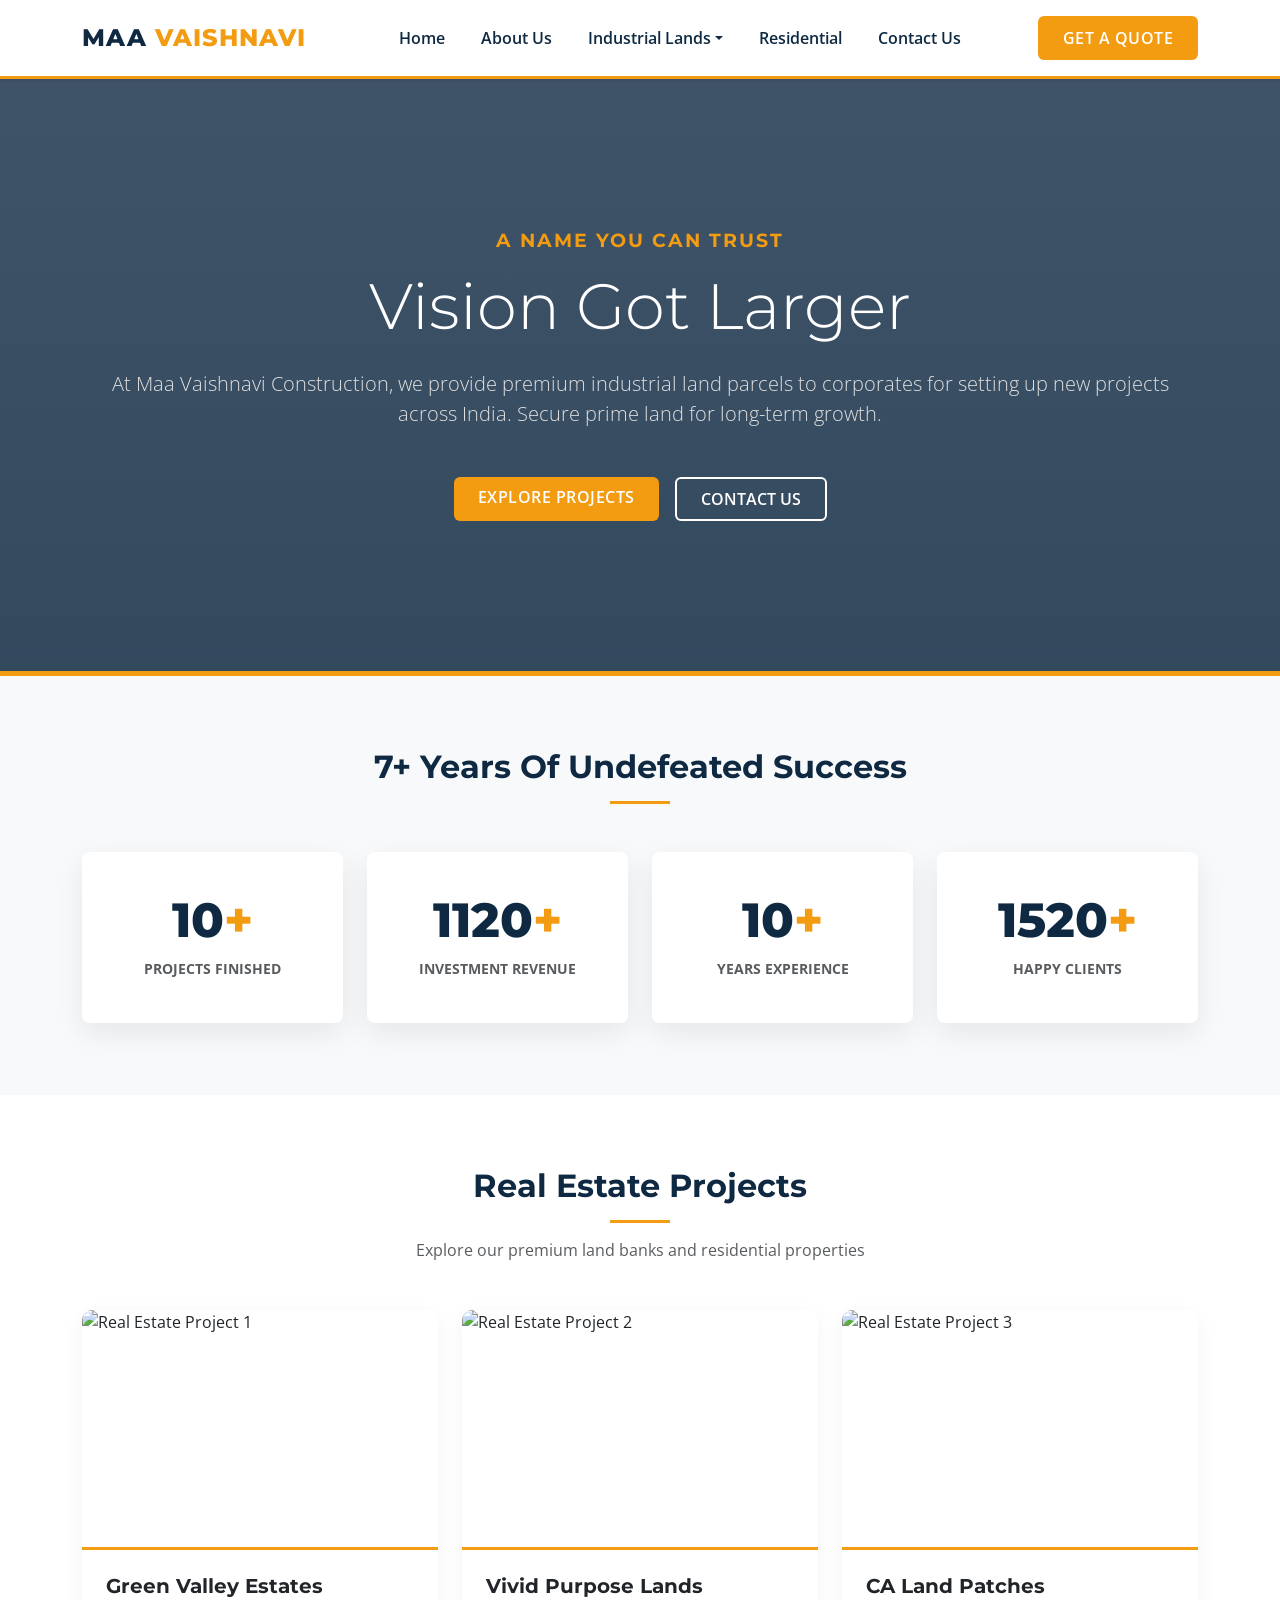
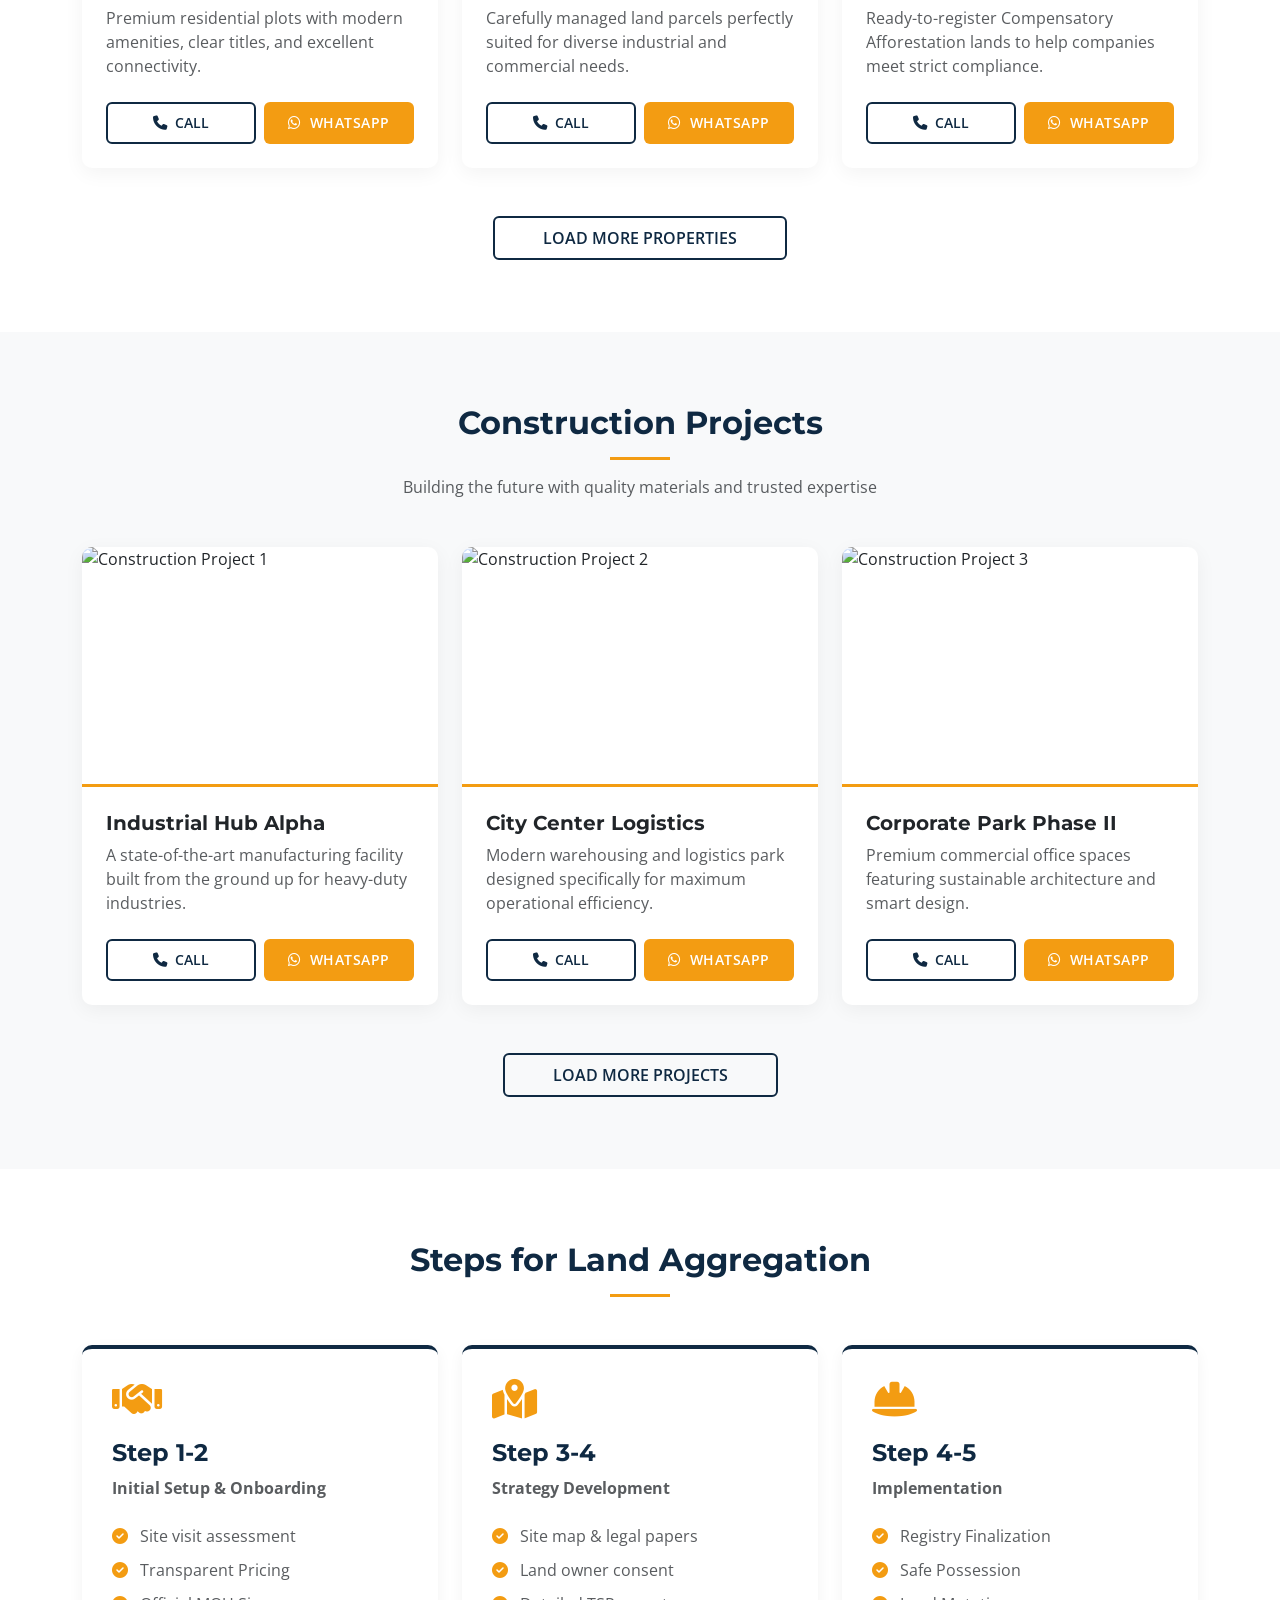
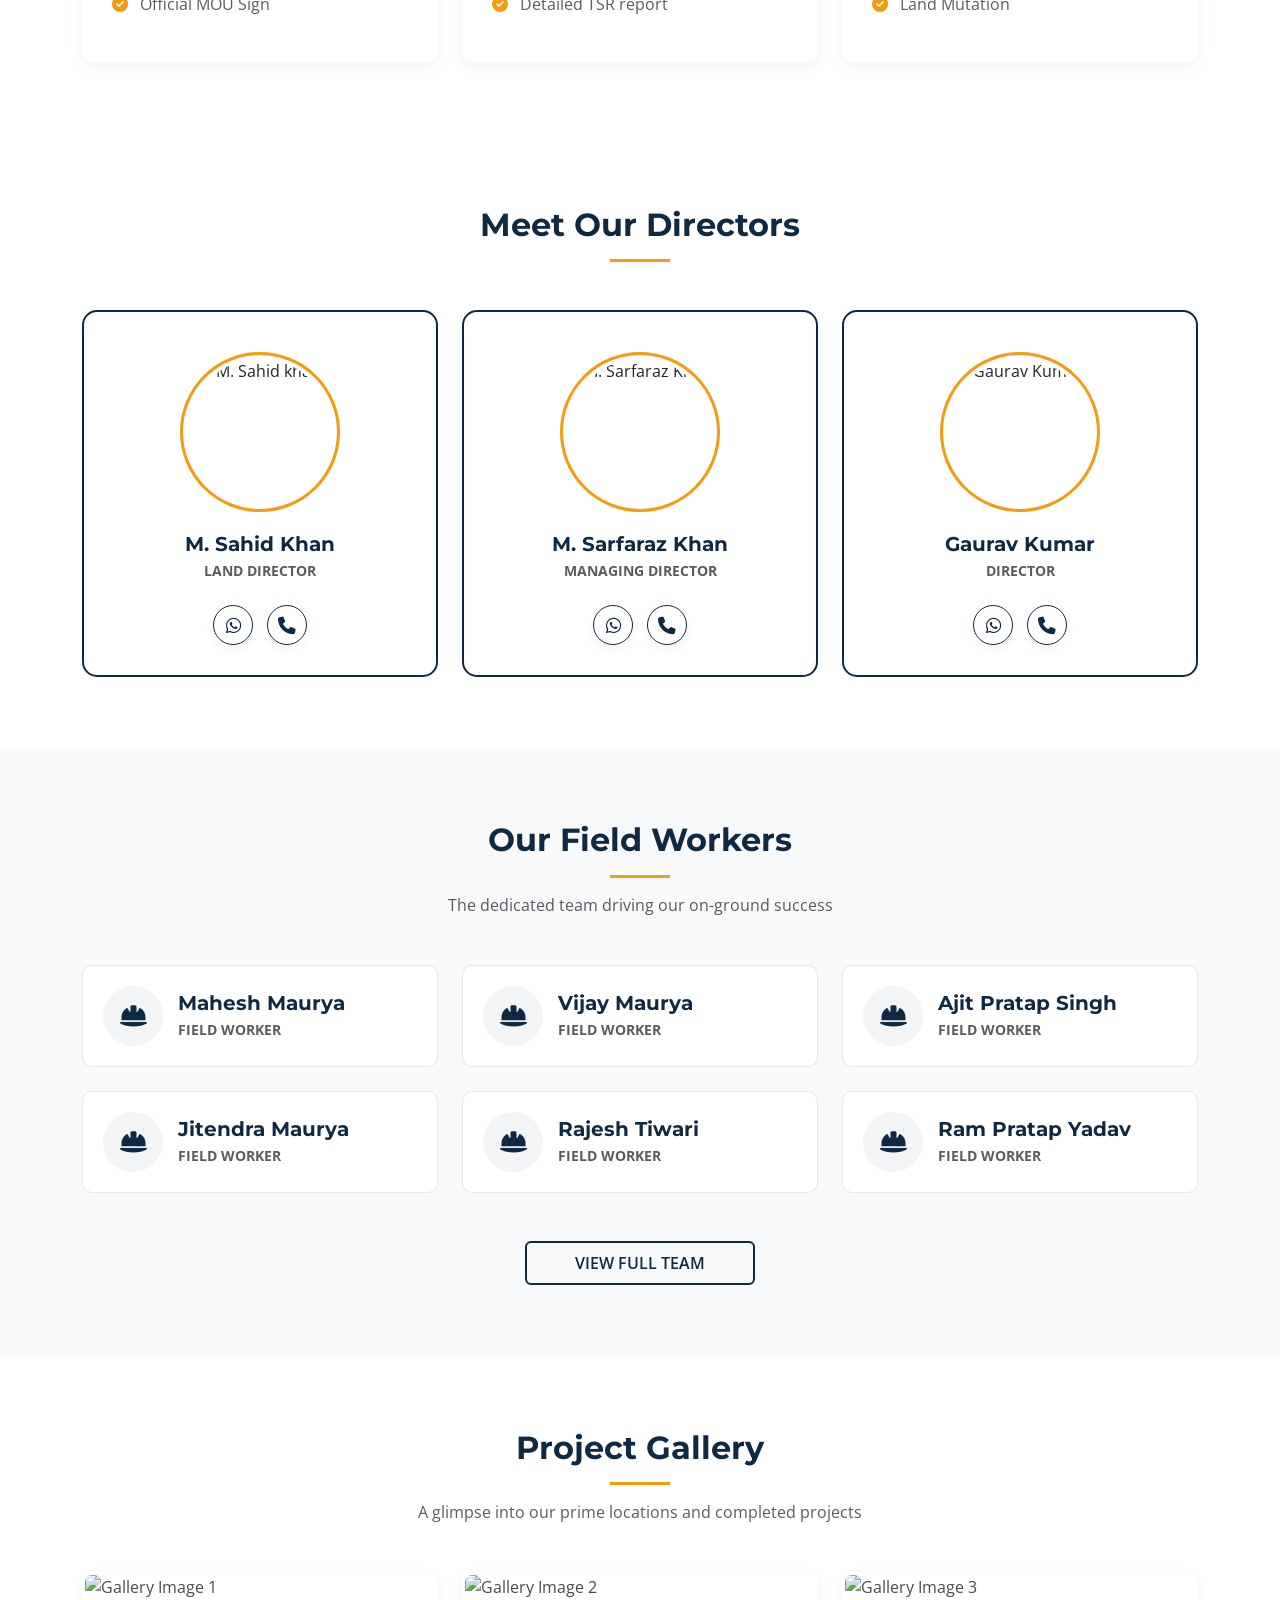
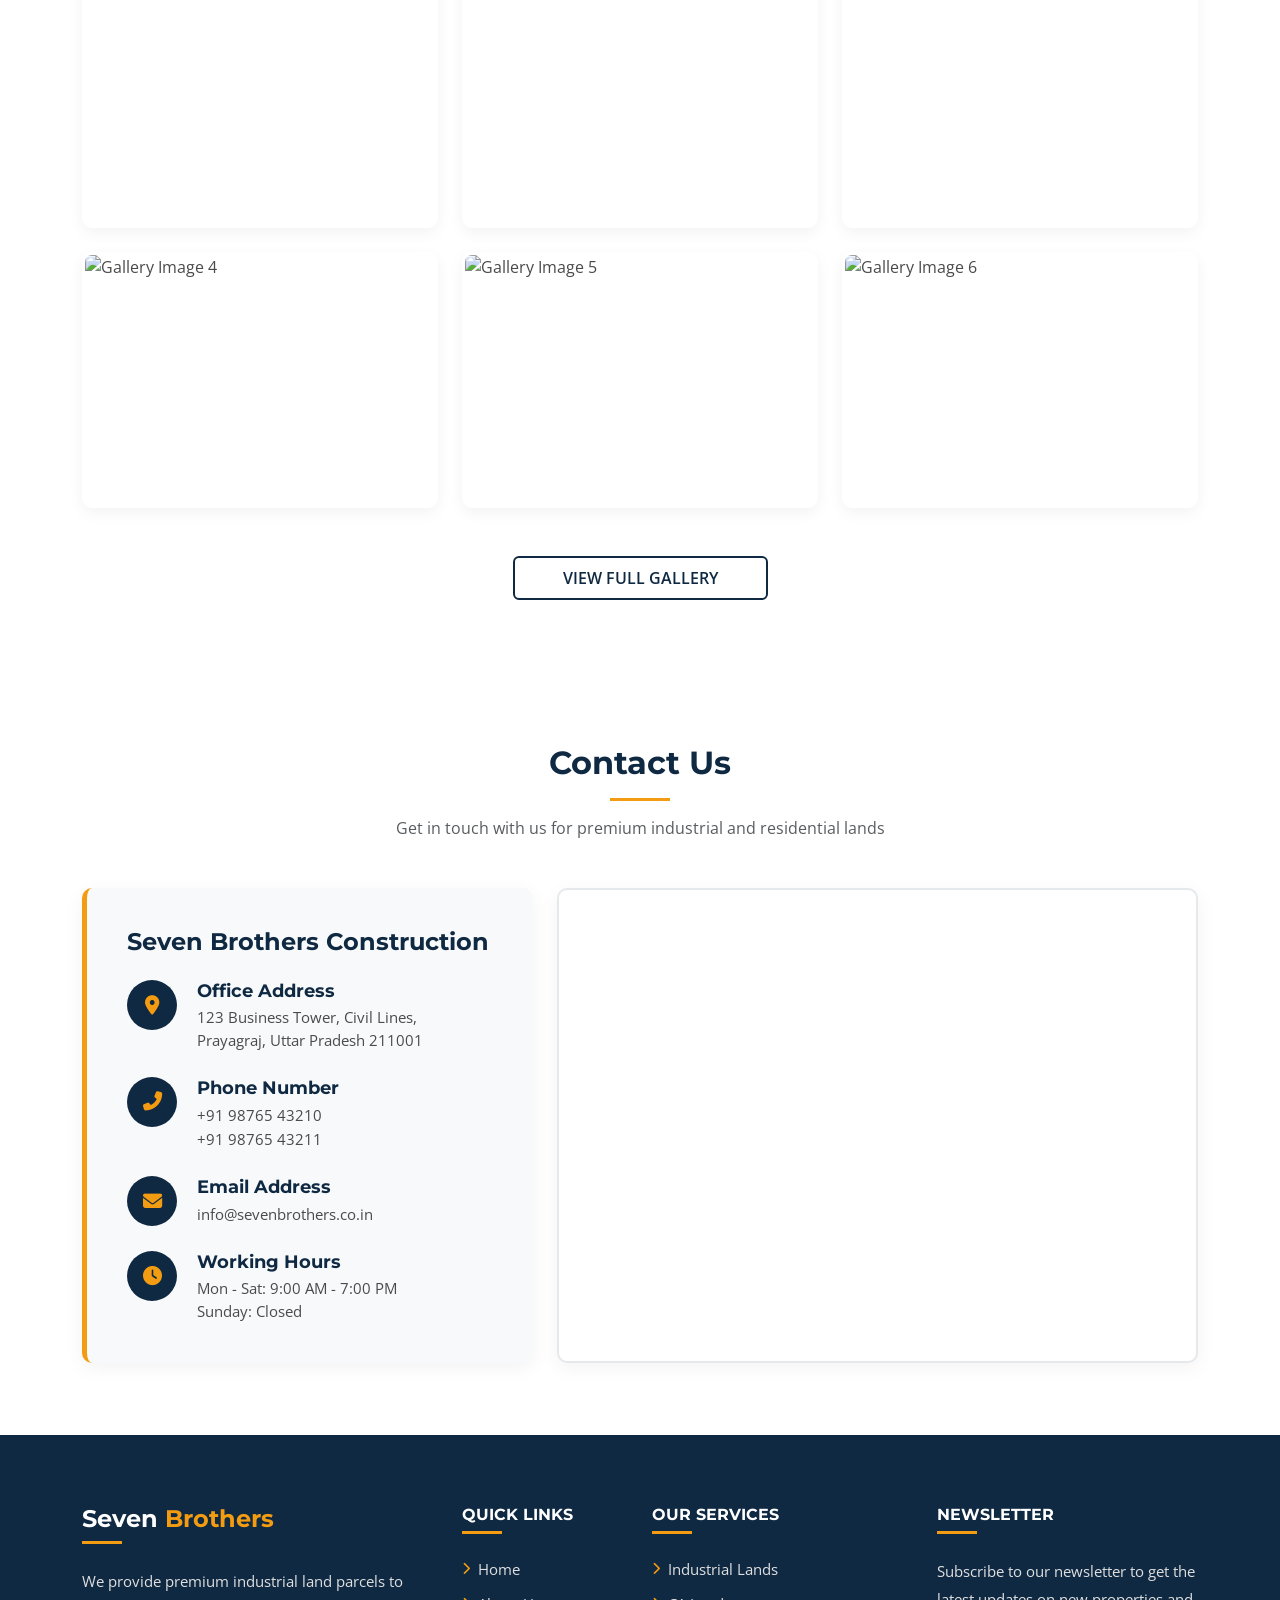
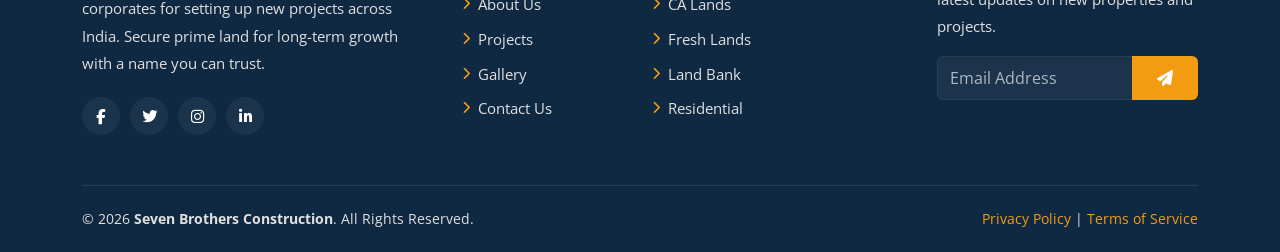
==== index.html @ aaf917f2 "Footer Added" ====
<!doctype html>
<html lang="en">
  <head>
    <meta charset="UTF-8" />
    <meta name="viewport" content="width=device-width, initial-scale=1.0" />
    <title>Maa Vaishnavi Construction | Premium Real Estate</title>

    <link rel="preconnect" href="https://fonts.googleapis.com" />
    <link rel="preconnect" href="https://fonts.gstatic.com" crossorigin />
    <link
      href="https://fonts.googleapis.com/css2?family=Montserrat:wght@500;700;800&family=Open+Sans:wght@400;600&display=swap"
      rel="stylesheet"
    />

    <link
      href="https://cdn.jsdelivr.net/npm/bootstrap@5.3.0/dist/css/bootstrap.min.css"
      rel="stylesheet"
    />
    <link
      rel="stylesheet"
      href="https://cdnjs.cloudflare.com/ajax/libs/font-awesome/6.4.0/css/all.min.css"
    />
    <link rel="stylesheet" href="style.css" />
  </head>
  <body>
    <nav class="navbar navbar-expand-lg sticky-top shadow-sm">
      <div class="container">
        <a class="navbar-brand text-uppercase" href="#"
          >Maa <span>Vaishnavi</span></a
        >
        <button
          class="navbar-toggler"
          type="button"
          data-bs-toggle="collapse"
          data-bs-target="#navbarNav"
        >
          <span class="navbar-toggler-icon"></span>
        </button>
        <div
          class="collapse navbar-collapse justify-content-center"
          id="navbarNav"
        >
          <ul class="navbar-nav">
            <li class="nav-item"><a class="nav-link" href="#">Home</a></li>
            <li class="nav-item">
              <a class="nav-link" href="#about">About Us</a>
            </li>
            <li class="nav-item dropdown">
              <a
                class="nav-link dropdown-toggle"
                href="#"
                data-bs-toggle="dropdown"
                >Industrial Lands</a
              >
              <ul class="dropdown-menu border-0 shadow">
                <li><a class="dropdown-item" href="#">Land Bank</a></li>
                <li><a class="dropdown-item" href="#">Fresh Lands</a></li>
                <li>
                  <a class="dropdown-item" href="#">Vivid Purpose Lands</a>
                </li>
                <li><a class="dropdown-item" href="#">CA Lands</a></li>
              </ul>
            </li>
            <li class="nav-item">
              <a class="nav-link" href="#real-estate-projects">Residential</a>
            </li>
            <li class="nav-item">
              <a class="nav-link" href="#contact">Contact Us</a>
            </li>
          </ul>
        </div>
        <div class="d-none d-lg-block">
          <a href="#quote" class="btn btn-theme">Get a Quote</a>
        </div>
      </div>
    </nav>

    <section class="hero-section text-center">
      <div class="container">
        <h4 class="text-uppercase mb-3 fw-bold">A Name You Can Trust</h4>
        <h1 class="display-3 fw-extrabold mb-4">Vision Got Larger</h1>
        <p class="lead w-md-75 mx-auto mb-5" style="color: #e0e0e0">
          At Maa Vaishnavi Construction, we provide premium industrial land
          parcels to corporates for setting up new projects across India. Secure
          prime land for long-term growth.
        </p>
        <div class="d-grid gap-3 d-sm-flex justify-content-sm-center">
          <a href="#real-estate-projects" class="btn btn-theme px-4 py-2">
            Explore Projects
          </a>
          <a
            href="#contact"
            class="btn btn-outline-theme px-4 py-2"
            style="color: #fff; border-color: #fff"
          >
            Contact Us
          </a>
        </div>
      </div>
    </section>

    <section class="py-5" style="background-color: var(--light-bg)" id="about">
      <div class="container py-4">
        <div class="text-center mb-5">
          <h2>7+ Years Of Undefeated Success</h2>
          <div
            style="
              width: 60px;
              height: 3px;
              background-color: var(--accent-gold);
              margin: 15px auto;
            "
          ></div>
        </div>
        <div class="row g-4">
          <div class="col-md-3 col-sm-6">
            <div class="stat-box">
              <h3>
                <span class="counter" data-target="10">0</span
                ><span class="counter-plus">+</span>
              </h3>
              <p class="text-muted mb-0 fw-bold text-uppercase small">
                Projects Finished
              </p>
            </div>
          </div>
          <div class="col-md-3 col-sm-6">
            <div class="stat-box">
              <h3>
                <span class="counter" data-target="1120">0</span
                ><span class="counter-plus">+</span>
              </h3>
              <p class="text-muted mb-0 fw-bold text-uppercase small">
                Investment Revenue
              </p>
            </div>
          </div>
          <div class="col-md-3 col-sm-6">
            <div class="stat-box">
              <h3>
                <span class="counter" data-target="10">0</span
                ><span class="counter-plus">+</span>
              </h3>
              <p class="text-muted mb-0 fw-bold text-uppercase small">
                Years Experience
              </p>
            </div>
          </div>
          <div class="col-md-3 col-sm-6">
            <div class="stat-box">
              <h3>
                <span class="counter" data-target="1520">0</span
                ><span class="counter-plus">+</span>
              </h3>
              <p class="text-muted mb-0 fw-bold text-uppercase small">
                Happy Clients
              </p>
            </div>
          </div>
        </div>
      </div>
    </section>

    <!-- ================== Real Estate Projects ================ -->

    <section class="py-5" id="real-estate-projects">
  <div class="container py-4">
    <div class="text-center mb-5">
      <h2>Real Estate Projects</h2>
      <div style="width: 60px; height: 3px; background-color: var(--accent-gold); margin: 15px auto;"></div>
      <p class="text-muted">
        Explore our premium land banks and residential properties
      </p>
    </div>

    <div class="row g-4">
      <div class="col-md-4">
        <div class="card project-card h-100">
          <img
            src="https://images.unsplash.com/photo-1560518883-ce09059eeffa?ixlib=rb-4.0.3&auto=format&fit=crop&w=800&q=80"
            class="card-img-top"
            alt="Real Estate Project 1"
          />
          <div class="card-body p-4 d-flex flex-column">
            <h5 class="card-title fw-bold">Green Valley Estates</h5>
            <p class="card-text text-muted mb-4">
              Premium residential plots with modern amenities, clear titles,
              and excellent connectivity.
            </p>
            <div class="d-flex gap-2 mt-auto">
              <a href="tel:+919876543210" class="btn btn-outline-theme w-50 d-flex align-items-center justify-content-center" style="padding: 8px 5px; font-size: 0.9rem;">
                <i class="fa-solid fa-phone me-2"></i> Call
              </a>
              <a href="https://wa.me/919876543210" target="_blank" class="btn btn-theme w-50 d-flex align-items-center justify-content-center" style="padding: 8px 5px; font-size: 0.9rem;">
                <i class="fab fa-whatsapp me-2"></i> WhatsApp
              </a>
            </div>
          </div>
        </div>
      </div>
      
      <div class="col-md-4">
        <div class="card project-card h-100">
          <img
            src="https://images.unsplash.com/photo-1512917774080-9991f1c4c750?ixlib=rb-4.0.3&auto=format&fit=crop&w=800&q=80"
            class="card-img-top"
            alt="Real Estate Project 2"
          />
          <div class="card-body p-4 d-flex flex-column">
            <h5 class="card-title fw-bold">Vivid Purpose Lands</h5>
            <p class="card-text text-muted mb-4">
              Carefully managed land parcels perfectly suited for diverse
              industrial and commercial needs.
            </p>
            <div class="d-flex gap-2 mt-auto">
              <a href="tel:+919876543210" class="btn btn-outline-theme w-50 d-flex align-items-center justify-content-center" style="padding: 8px 5px; font-size: 0.9rem;">
                <i class="fa-solid fa-phone me-2"></i> Call
              </a>
              <a href="https://wa.me/919876543210" target="_blank" class="btn btn-theme w-50 d-flex align-items-center justify-content-center" style="padding: 8px 5px; font-size: 0.9rem;">
                <i class="fab fa-whatsapp me-2"></i> WhatsApp
              </a>
            </div>
          </div>
        </div>
      </div>
      
      <div class="col-md-4">
        <div class="card project-card h-100">
          <img
            src="https://images.unsplash.com/photo-1500382017468-9049fed747ef?ixlib=rb-4.0.3&auto=format&fit=crop&w=800&q=80"
            class="card-img-top"
            alt="Real Estate Project 3"
          />
          <div class="card-body p-4 d-flex flex-column">
            <h5 class="card-title fw-bold">CA Land Patches</h5>
            <p class="card-text text-muted mb-4">
              Ready-to-register Compensatory Afforestation lands to help
              companies meet strict compliance.
            </p>
            <div class="d-flex gap-2 mt-auto">
              <a href="tel:+919876543210" class="btn btn-outline-theme w-50 d-flex align-items-center justify-content-center" style="padding: 8px 5px; font-size: 0.9rem;">
                <i class="fas fa-phone me-2"></i> Call
              </a>
              <a href="https://wa.me/919876543210" target="_blank" class="btn btn-theme w-50 d-flex align-items-center justify-content-center" style="padding: 8px 5px; font-size: 0.9rem;">
                <i class="fab fa-whatsapp me-2"></i> WhatsApp
              </a>
            </div>
          </div>
        </div>
      </div>
    </div>

    <div class="text-center mt-5">
      <a href="real-estate.html" class="btn btn-outline-theme px-5 py-2">
        Load More Properties
      </a>
    </div>
  </div>
</section>

    <!-- ================== Construction Projects ================ -->
<section
      class="py-5"
      style="background-color: var(--light-bg)"
      id="construction-projects"
    >
      <div class="container py-4">
        <div class="text-center mb-5">
          <h2>Construction Projects</h2>
          <div
            style="
              width: 60px;
              height: 3px;
              background-color: var(--accent-gold);
              margin: 15px auto;
            "
          ></div>
          <p class="text-muted">
            Building the future with quality materials and trusted expertise
          </p>
        </div>

        <div class="row g-4">
          <div class="col-md-4">
            <div class="card project-card h-100">
              <img
                src="https://images.unsplash.com/photo-1589939705384-5185137a7f0f?ixlib=rb-4.0.3&auto=format&fit=crop&w=800&q=80"
                class="card-img-top"
                alt="Construction Project 1"
              />
              <div class="card-body p-4 d-flex flex-column">
                <h5 class="card-title fw-bold">Industrial Hub Alpha</h5>
                <p class="card-text text-muted mb-4">
                  A state-of-the-art manufacturing facility built from the
                  ground up for heavy-duty industries.
                </p>
                <div class="d-flex gap-2 mt-auto">
                  <a href="tel:+919876543210" class="btn btn-outline-theme w-50 d-flex align-items-center justify-content-center" style="padding: 8px 5px; font-size: 0.9rem;">
                    <i class="fas fa-phone me-2"></i> Call
                  </a>
                  <a href="https://wa.me/919876543210" target="_blank" class="btn btn-theme w-50 d-flex align-items-center justify-content-center" style="padding: 8px 5px; font-size: 0.9rem;">
                    <i class="fab fa-whatsapp me-2"></i> WhatsApp
                  </a>
                </div>
              </div>
            </div>
          </div>
          
          <div class="col-md-4">
            <div class="card project-card h-100">
              <img
                src="https://images.unsplash.com/photo-1589939705384-5185137a7f0f?ixlib=rb-4.0.3&auto=format&fit=crop&w=800&q=80"
                class="card-img-top"
                alt="Construction Project 2"
              />
              <div class="card-body p-4 d-flex flex-column">
                <h5 class="card-title fw-bold">City Center Logistics</h5>
                <p class="card-text text-muted mb-4">
                  Modern warehousing and logistics park designed specifically
                  for maximum operational efficiency.
                </p>
                <div class="d-flex gap-2 mt-auto">
                  <a href="tel:+919876543210" class="btn btn-outline-theme w-50 d-flex align-items-center justify-content-center" style="padding: 8px 5px; font-size: 0.9rem;">
                    <i class="fas fa-phone me-2"></i> Call
                  </a>
                  <a href="https://wa.me/919876543210" target="_blank" class="btn btn-theme w-50 d-flex align-items-center justify-content-center" style="padding: 8px 5px; font-size: 0.9rem;">
                    <i class="fab fa-whatsapp me-2"></i> WhatsApp
                  </a>
                </div>
              </div>
            </div>
          </div>
          
          <div class="col-md-4">
            <div class="card project-card h-100">
              <img
                src="https://images.unsplash.com/photo-1589939705384-5185137a7f0f?ixlib=rb-4.0.3&auto=format&fit=crop&w=800&q=80"
                class="card-img-top"
                alt="Construction Project 3"
              />
              <div class="card-body p-4 d-flex flex-column">
                <h5 class="card-title fw-bold">Corporate Park Phase II</h5>
                <p class="card-text text-muted mb-4">
                  Premium commercial office spaces featuring sustainable
                  architecture and smart design.
                </p>
                <div class="d-flex gap-2 mt-auto">
                  <a href="tel:+919876543210" class="btn btn-outline-theme w-50 d-flex align-items-center justify-content-center" style="padding: 8px 5px; font-size: 0.9rem;">
                    <i class="fas fa-phone me-2"></i> Call
                  </a>
                  <a href="https://wa.me/919876543210" target="_blank" class="btn btn-theme w-50 d-flex align-items-center justify-content-center" style="padding: 8px 5px; font-size: 0.9rem;">
                    <i class="fab fa-whatsapp me-2"></i> WhatsApp
                  </a>
                </div>
              </div>
            </div>
          </div>
        </div>

        <div class="text-center mt-5">
          <a href="construction.html" class="btn btn-outline-theme px-5 py-2">
            Load More Projects
          </a>
        </div>
      </div>
    </section>

    <section class="py-5 bg-white">
      <div class="container py-4">
        <div class="text-center mb-5">
          <h2>Steps for Land Aggregation</h2>
          <div
            style="
              width: 60px;
              height: 3px;
              background-color: var(--accent-gold);
              margin: 15px auto;
            "
          ></div>
        </div>
        <div class="row g-4">
          <div class="col-md-4">
            <div class="process-card h-100">
              <i class="fas fa-handshake process-icon"></i>
              <h4 class="fw-bold">Step 1-2</h4>
              <p class="fw-bold text-muted mb-4">Initial Setup & Onboarding</p>
              <ul class="list-unstyled text-muted">
                <li>
                  <i class="fas fa-check-circle me-2"></i> Site visit assessment
                </li>
                <li>
                  <i class="fas fa-check-circle me-2"></i> Transparent Pricing
                </li>
                <li>
                  <i class="fas fa-check-circle me-2"></i> Official MOU Sign
                </li>
              </ul>
            </div>
          </div>
          <div class="col-md-4">
            <div class="process-card h-100">
              <i class="fas fa-map-marked-alt process-icon"></i>
              <h4 class="fw-bold">Step 3-4</h4>
              <p class="fw-bold text-muted mb-4">Strategy Development</p>
              <ul class="list-unstyled text-muted">
                <li>
                  <i class="fas fa-check-circle me-2"></i> Site map & legal
                  papers
                </li>
                <li>
                  <i class="fas fa-check-circle me-2"></i> Land owner consent
                </li>
                <li>
                  <i class="fas fa-check-circle me-2"></i> Detailed TSR report
                </li>
              </ul>
            </div>
          </div>
          <div class="col-md-4">
            <div class="process-card h-100">
              <i class="fas fa-hard-hat process-icon"></i>
              <h4 class="fw-bold">Step 4-5</h4>
              <p class="fw-bold text-muted mb-4">Implementation</p>
              <ul class="list-unstyled text-muted">
                <li>
                  <i class="fas fa-check-circle me-2"></i> Registry Finalization
                </li>
                <li>
                  <i class="fas fa-check-circle me-2"></i> Safe Possession
                </li>
                <li><i class="fas fa-check-circle me-2"></i> Land Mutation</li>
              </ul>
            </div>
          </div>
        </div>
      </div>
    </section>

    <!-- ================ Meet Our Directors ================= -->
    <section class="py-5 bg-white">
      <div class="container py-4">
        <div class="text-center mb-5">
          <h2>Meet Our Directors</h2>
          <div
            style="
              width: 60px;
              height: 3px;
              background-color: var(--accent-gold);
              margin: 15px auto;
            "
          ></div>
        </div>

        <div class="row justify-content-center g-4">
          <div class="col-md-4 col-sm-6">
            <div class="card team-card-outline">
              <img
                src="https://images.unsplash.com/photo-1560250097-0b93528c311a?ixlib=rb-4.0.3&auto=format&fit=crop&w=400&q=80"
                alt="M. Sahid khan"
              />
              <div class="card-body p-0">
                <h5 class="fw-bold mb-1">M. Sahid Khan</h5>
                <p class="text-muted fw-bold small text-uppercase mb-4">
                  Land Director
                </p>
                <div class="social-icons">
                  <a href="#" class="text-decoration-none"
                    ><i class="fab fa-whatsapp"></i
                  ></a>
                  <a href="#" class="text-decoration-none"
                    ><i class="fa-solid fa-phone"></i
                  ></a>
                </div>
              </div>
            </div>
          </div>

          <div class="col-md-4 col-sm-6">
            <div class="card team-card-outline">
              <img
                src="https://images.unsplash.com/photo-1472099645785-5658abf4ff4e?ixlib=rb-4.0.3&auto=format&fit=crop&w=400&q=80"
                alt="M. Sarfaraz Khan"
              />
              <div class="card-body p-0">
                <h5 class="fw-bold mb-1">M. Sarfaraz Khan</h5>
                <p class="text-muted fw-bold small text-uppercase mb-4">
                  Managing Director
                </p>
                <div class="social-icons">
                  <a href="#" class="text-decoration-none"
                    ><i class="fab fa-whatsapp"></i
                  ></a>
                  <a href="#" class="text-decoration-none"
                    ><i class="fa-solid fa-phone"></i
                  ></a>
                </div>
              </div>
            </div>
          </div>

          <div class="col-md-4 col-sm-6">
            <div class="card team-card-outline">
              <img
                src="https://images.unsplash.com/photo-1519085360753-af0119f7cbe7?ixlib=rb-4.0.3&auto=format&fit=crop&w=400&q=80"
                alt="Gaurav Kumar"
              />
              <div class="card-body p-0" >
                <h5 class="fw-bold mb-1">Gaurav Kumar</h5>
                <p class="text-muted fw-bold small text-uppercase mb-4">
                  Director
                </p>
                <div class="social-icons">
                  <a href="#" class="text-decoration-none"
                    ><i class="fab fa-whatsapp"></i
                  ></a>
                  <a href="#" class="text-decoration-none"
                    ><i class="fa-solid fa-phone"></i
                  ></a>
                </div>
              </div>
            </div>
          </div>
        </div>
      </div>
    </section>

    <!-- ==================== Our Field Worker ==================== -->
    <section class="py-5" style="background-color: var(--light-bg);">
        <div class="container py-4">
            <div class="text-center mb-5">
                <h2>Our Field Workers</h2>
                <div style="width: 60px; height: 3px; background-color: var(--accent-gold); margin: 15px auto;"></div>
                <p class="text-muted">The dedicated team driving our on-ground success</p>
            </div>
            
            <div class="row g-4">
                
                <div class="col-12 col-md-6 col-lg-4">
                    <div class="card field-worker-card">
                        <div class="card-body d-flex align-items-center">
                            <div class="icon-wrapper">
                                <i class="fas fa-hard-hat"></i>
                            </div>
                            <div>
                                <h5 class="fw-bold mb-1">Mahesh Maurya</h5>
                                <p class="text-muted small mb-0 text-uppercase fw-bold">Field Worker</p>
                            </div>
                        </div>
                    </div>
                </div>

                <div class="col-12 col-md-6 col-lg-4">
                    <div class="card field-worker-card">
                        <div class="card-body d-flex align-items-center">
                            <div class="icon-wrapper">
                                <i class="fas fa-hard-hat"></i>
                            </div>
                            <div>
                                <h5 class="fw-bold mb-1">Vijay Maurya</h5>
                                <p class="text-muted small mb-0 text-uppercase fw-bold">Field Worker</p>
                            </div>
                        </div>
                    </div>
                </div>

                <div class="col-12 col-md-6 col-lg-4">
                    <div class="card field-worker-card">
                        <div class="card-body d-flex align-items-center">
                            <div class="icon-wrapper">
                                <i class="fas fa-hard-hat"></i>
                            </div>
                            <div>
                                <h5 class="fw-bold mb-1">Ajit Pratap Singh</h5>
                                <p class="text-muted small mb-0 text-uppercase fw-bold">Field Worker</p>
                            </div>
                        </div>
                    </div>
                </div>

                <div class="col-12 col-md-6 col-lg-4">
                    <div class="card field-worker-card">
                        <div class="card-body d-flex align-items-center">
                            <div class="icon-wrapper">
                                <i class="fas fa-hard-hat"></i>
                            </div>
                            <div>
                                <h5 class="fw-bold mb-1">Jitendra Maurya</h5>
                                <p class="text-muted small mb-0 text-uppercase fw-bold">Field Worker</p>
                            </div>
                        </div>
                    </div>
                </div>

                <div class="col-12 col-md-6 col-lg-4">
                    <div class="card field-worker-card">
                        <div class="card-body d-flex align-items-center">
                            <div class="icon-wrapper">
                                <i class="fas fa-hard-hat"></i>
                            </div>
                            <div>
                                <h5 class="fw-bold mb-1">Rajesh Tiwari</h5>
                                <p class="text-muted small mb-0 text-uppercase fw-bold">Field Worker</p>
                            </div>
                        </div>
                    </div>
                </div>

                <div class="col-12 col-md-6 col-lg-4">
                    <div class="card field-worker-card">
                        <div class="card-body d-flex align-items-center">
                            <div class="icon-wrapper">
                                <i class="fas fa-hard-hat"></i>
                            </div>
                            <div>
                                <h5 class="fw-bold mb-1">Ram Pratap Yadav</h5>
                                <p class="text-muted small mb-0 text-uppercase fw-bold">Field Worker</p>
                            </div>
                        </div>
                    </div>
                </div>

            </div>
            
            <div class="text-center mt-5">
                <a href="team.html" class="btn btn-outline-theme px-5 py-2">View Full Team</a>
            </div>

        </div>
    </section>

    <!-- ==================== Project Gallery ===================== -->
    <section class="py-5 bg-white" id="gallery">
      <div class="container py-4">
        <div class="text-center mb-5">
          <h2>Project Gallery</h2>
          <div
            style="
              width: 60px;
              height: 3px;
              background-color: var(--accent-gold);
              margin: 15px auto;
            "
          ></div>
          <p class="text-muted">
            A glimpse into our prime locations and completed projects
          </p>
        </div>

        <div class="row g-4">
          <div class="col-12 col-md-6 col-lg-4">
            <div
              class="gallery-item"
              data-bs-toggle="modal"
              data-bs-target="#lightboxModal"
            >
              <img
                src="https://images.unsplash.com/photo-1503387762-592deb58ef4e?ixlib=rb-4.0.3&auto=format&fit=crop&w=1080&q=80"
                alt="Gallery Image 1"
                class="img-fluid"
              />
              <div class="gallery-overlay">
                <i class="fas fa-search-plus"></i>
              </div>
            </div>
          </div>
          <div class="col-12 col-md-6 col-lg-4">
            <div
              class="gallery-item"
              data-bs-toggle="modal"
              data-bs-target="#lightboxModal"
            >
              <img
                src="https://images.unsplash.com/photo-1486406146926-c627a92ad1ab?ixlib=rb-4.0.3&auto=format&fit=crop&w=1080&q=80"
                alt="Gallery Image 2"
                class="img-fluid"
              />
              <div class="gallery-overlay">
                <i class="fas fa-search-plus"></i>
              </div>
            </div>
          </div>
          <div class="col-12 col-md-6 col-lg-4">
            <div
              class="gallery-item"
              data-bs-toggle="modal"
              data-bs-target="#lightboxModal"
            >
              <img
                src="https://images.unsplash.com/photo-1589939705384-5185137a7f0f?ixlib=rb-4.0.3&auto=format&fit=crop&w=1080&q=80"
                alt="Gallery Image 3"
                class="img-fluid"
              />
              <div class="gallery-overlay">
                <i class="fas fa-search-plus"></i>
              </div>
            </div>
          </div>
          <div class="col-12 col-md-6 col-lg-4">
            <div
              class="gallery-item"
              data-bs-toggle="modal"
              data-bs-target="#lightboxModal"
            >
              <img
                src="https://images.unsplash.com/photo-1486406146926-c627a92ad1ab?ixlib=rb-4.0.3&auto=format&fit=crop&w=1080&q=80"
                alt="Gallery Image 4"
                class="img-fluid"
              />
              <div class="gallery-overlay">
                <i class="fas fa-search-plus"></i>
              </div>
            </div>
          </div>
          <div class="col-12 col-md-6 col-lg-4">
            <div
              class="gallery-item"
              data-bs-toggle="modal"
              data-bs-target="#lightboxModal"
            >
              <img
                src="https://images.unsplash.com/photo-1503387762-592deb58ef4e?ixlib=rb-4.0.3&auto=format&fit=crop&w=1080&q=80"
                alt="Gallery Image 5"
                class="img-fluid"
              />
              <div class="gallery-overlay">
                <i class="fas fa-search-plus"></i>
              </div>
            </div>
          </div>
          <div class="col-12 col-md-6 col-lg-4">
            <div
              class="gallery-item"
              data-bs-toggle="modal"
              data-bs-target="#lightboxModal"
            >
              <img
                src="https://images.unsplash.com/photo-1560518883-ce09059eeffa?ixlib=rb-4.0.3&auto=format&fit=crop&w=1080&q=80"
                alt="Gallery Image 6"
                class="img-fluid"
              />
              <div class="gallery-overlay">
                <i class="fas fa-search-plus"></i>
              </div>
            </div>
          </div>
        </div>

        <div class="text-center mt-5">
          <a href="gallery.html" class="btn btn-outline-theme px-5 py-2"
            >View Full Gallery</a
          >
        </div>
      </div>
    </section>

    <div class="modal fade" id="lightboxModal" tabindex="-1" aria-hidden="true">
      <div class="modal-dialog modal-dialog-centered modal-xl">
        <div class="modal-content">
          <button
            type="button"
            class="btn-close"
            data-bs-dismiss="modal"
            aria-label="Close"
          ></button>
          <div class="modal-body p-0 text-center">
            <img src="" id="lightboxImage" alt="Enlarged Gallery Image" />
          </div>
        </div>
      </div>
    </div>

    <!-- =============== NAP & MAP ============= -->
     <section class="py-5 bg-white" id="contact">
        <div class="container py-4">
            <div class="text-center mb-5">
                <h2>Contact Us</h2>
                <div style="width: 60px; height: 3px; background-color: var(--accent-gold); margin: 15px auto;"></div>
                <p class="text-muted">Get in touch with us for premium industrial and residential lands</p>
            </div>

            <div class="row g-4 align-items-stretch">
                <div class="col-lg-5">
                    <div class="contact-info-box">
                        <h4 class="fw-bold mb-4" style="color: var(--primary-navy);">Seven Brothers Construction</h4>
                        
                        <div class="contact-detail">
                            <div class="contact-icon"><i class="fas fa-map-marker-alt"></i></div>
                            <div class="contact-text">
                                <h5>Office Address</h5>
                                <p>123 Business Tower, Civil Lines,<br>Prayagraj, Uttar Pradesh 211001</p>
                            </div>
                        </div>
                        
                        <div class="contact-detail">
                            <div class="contact-icon"><i class="fas fa-phone-alt"></i></div>
                            <div class="contact-text">
                                <h5>Phone Number</h5>
                                <a href="tel:+919876543210">+91 98765 43210</a><br>
                                <a href="tel:+919876543211">+91 98765 43211</a>
                            </div>
                        </div>
                        
                        <div class="contact-detail">
                            <div class="contact-icon"><i class="fas fa-envelope"></i></div>
                            <div class="contact-text">
                                <h5>Email Address</h5>
                                <a href="mailto:info@sevenbrothers.co.in">info@sevenbrothers.co.in</a>
                            </div>
                        </div>

                        <div class="contact-detail mb-0">
                            <div class="contact-icon"><i class="fas fa-clock"></i></div>
                            <div class="contact-text">
                                <h5>Working Hours</h5>
                                <p>Mon - Sat: 9:00 AM - 7:00 PM<br>Sunday: Closed</p>
                            </div>
                        </div>
                    </div>
                </div>
                
                <div class="col-lg-7">
                    <div class="map-container">
                        <iframe 
                            src="https://www.google.com/maps/embed?pb=!1m18!1m12!1m3!1d3602.822839446401!2d81.83151741501438!3d25.44415848378177!2m3!1f0!2f0!3f0!3m2!1i1024!2i768!4f13.1!3m3!1m2!1s0x398534c9b20bd49f%3A0xa2237856ad4041a!2sCivil%20Lines%2C%20Prayagraj%2C%20Uttar%20Pradesh!5e0!3m2!1sen!2sin!4v1683100000000!5m2!1sen!2sin" 
                            width="100%" 
                            height="100%" 
                            style="border:0; min-height: 400px;" 
                            allowfullscreen="" 
                            loading="lazy" 
                            referrerpolicy="no-referrer-when-downgrade">
                        </iframe>
                    </div>
                </div>
            </div>
        </div>
    </section>

  <!-- =============== Footer Section ============= -->
    <footer class="footer-area">
        <div class="container">
            <div class="row g-4">
                
                <div class="col-lg-4 col-md-6">
                    <h3 class="footer-heading" style="font-size: 1.5rem; border: none;">
                        Seven <span style="color: var(--accent-gold);">Brothers</span>
                    </h3>
                    <p class="mt-4 pe-lg-4">
                        We provide premium industrial land parcels to corporates for setting up new projects across India. Secure prime land for long-term growth with a name you can trust.
                    </p>
                    <div class="footer-social">
                        <a href="#" aria-label="Facebook"><i class="fab fa-facebook-f"></i></a>
                        <a href="#" aria-label="Twitter"><i class="fab fa-twitter"></i></a>
                        <a href="#" aria-label="Instagram"><i class="fab fa-instagram"></i></a>
                        <a href="#" aria-label="LinkedIn"><i class="fab fa-linkedin-in"></i></a>
                    </div>
                </div>

                <div class="col-lg-2 col-md-6">
                    <h4 class="footer-heading text-uppercase fs-6">Quick Links</h4>
                    <ul class="footer-links mt-4">
                        <li><a href="#"><i class="fas fa-chevron-right"></i> Home</a></li>
                        <li><a href="#about"><i class="fas fa-chevron-right"></i> About Us</a></li>
                        <li><a href="#real-estate-projects"><i class="fas fa-chevron-right"></i> Projects</a></li>
                        <li><a href="#gallery"><i class="fas fa-chevron-right"></i> Gallery</a></li>
                        <li><a href="#contact"><i class="fas fa-chevron-right"></i> Contact Us</a></li>
                    </ul>
                </div>

                <div class="col-lg-3 col-md-6">
                    <h4 class="footer-heading text-uppercase fs-6">Our Services</h4>
                    <ul class="footer-links mt-4">
                        <li><a href="#"><i class="fas fa-chevron-right"></i> Industrial Lands</a></li>
                        <li><a href="#"><i class="fas fa-chevron-right"></i> CA Lands</a></li>
                        <li><a href="#"><i class="fas fa-chevron-right"></i> Fresh Lands</a></li>
                        <li><a href="#"><i class="fas fa-chevron-right"></i> Land Bank</a></li>
                        <li><a href="#"><i class="fas fa-chevron-right"></i> Residential</a></li>
                    </ul>
                </div>

                <div class="col-lg-3 col-md-6">
                    <h4 class="footer-heading text-uppercase fs-6">Newsletter</h4>
                    <p class="mt-4">Subscribe to our newsletter to get the latest updates on new properties and projects.</p>
                    <form action="#" class="mt-3">
                        <div class="input-group mb-3">
                            <input type="email" class="form-control newsletter-input" placeholder="Email Address" aria-label="Email Address" required>
                            <button class="btn btn-theme" type="submit"><i class="fas fa-paper-plane"></i></button>
                        </div>
                    </form>
                </div>

            </div>

            <div class="footer-bottom">
                <div class="row align-items-center">
                    <div class="col-md-6 text-center text-md-start mb-3 mb-md-0">
                        <p>&copy; 2026 <strong>Seven Brothers Construction</strong>. All Rights Reserved.</p>
                    </div>
                    <div class="col-md-6 text-center text-md-end">
                        <p>
                            <a href="#">Privacy Policy</a> | 
                            <a href="#">Terms of Service</a>
                        </p>
                    </div>
                </div>
            </div>
        </div>
    </footer>

    <script src="https://cdn.jsdelivr.net/npm/bootstrap@5.3.0/dist/js/bootstrap.bundle.min.js"></script>
    <script src="/script.js"></script>
  </body>
</html>
---- style.css ----
/* --- Color Variables --- */
      :root {
        --primary-navy: #0f2942; /* Deep Trust Blue */
        --accent-gold: #f39c12; /* Premium Construction Gold */
        --accent-gold-hover: #d68910;
        --light-bg: #f8f9fa;
        --text-main: #4a4a4a;
      }

      /* ============================================ 
           Global Styles 
         ============================================ */
      body {
        font-family: "Open Sans", sans-serif;
        color: var(--text-main);
        background-color: #ffffff;
      }
      h1,
      h2,
      h3,
      h4,
      h5,
      h6 {
        font-family: "Montserrat", sans-serif;
        color: var(--primary-navy);
        font-weight: 700;
      }

      /* --- Buttons --- */
      .btn-theme {
        background-color: var(--accent-gold);
        color: #fff;
        font-weight: 600;
        border: none;
        padding: 10px 25px;
        transition: all 0.3s ease;
        text-transform: uppercase;
        letter-spacing: 0.5px;
      }
      .btn-theme:hover {
        background-color: var(--accent-gold-hover);
        color: #fff;
        transform: translateY(-2px);
        box-shadow: 0 4px 10px rgba(243, 156, 18, 0.3);
      }
      .btn-outline-theme {
        background-color: transparent;
        color: var(--primary-navy);
        border: 2px solid var(--primary-navy);
        font-weight: 600;
        padding: 8px 25px;
        transition: all 0.3s ease;
        text-transform: uppercase;
      }
      .btn-outline-theme:hover {
        background-color: var(--primary-navy);
        color: #fff;
      }

      /* --- Navbar --- */
      .navbar {
        border-bottom: 3px solid var(--accent-gold);
        background: #fff;
        padding: 15px 0;
      }
      .navbar-brand {
        font-family: "Montserrat", sans-serif;
        font-weight: 800;
        font-size: 1.5rem;
        color: var(--primary-navy) !important;
        letter-spacing: 1px;
      }
      .navbar-brand span {
        color: var(--accent-gold);
      }
      .nav-link {
        font-weight: 600;
        color: var(--primary-navy) !important;
        margin: 0 10px;
        transition: color 0.3s;
      }
      .nav-link:hover {
        color: var(--accent-gold) !important;
      }

      /* ============================================ 
           Hero Section 
         ============================================ */
         
      .hero-section {
        background:
          linear-gradient(rgba(15, 41, 66, 0.8), rgba(15, 41, 66, 0.85)),
          url("https://images.unsplash.com/photo-1541888086425-d81bb19240f5?ixlib=rb-4.0.3&auto=format&fit=crop&w=1920&q=80")
            center/cover no-repeat;
        color: white;
        padding: 150px 0;
        border-bottom: 5px solid var(--accent-gold);
      }
      .hero-section h1,
      .hero-section h4 {
        color: #fff;
      }
      .hero-section h4 {
        color: var(--accent-gold);
        letter-spacing: 2px;
        font-size: 1.2rem;
      }

      /* --- Stat Boxes --- */
      .stat-box {
        padding: 40px 20px;
        text-align: center;
        background: #fff;
        border-radius: 8px;
        box-shadow: 0 10px 30px rgba(0, 0, 0, 0.08);
        transition: transform 0.3s ease;
        border-bottom: 4px solid transparent;
        height: 100%;
      }
      .stat-box:hover {
        transform: translateY(-10px);
        border-bottom: 4px solid var(--accent-gold);
      }
      .stat-box h3 {
        font-size: 3rem;
        font-weight: 800;
        color: var(--primary-navy);
      }
      .stat-box span.counter-plus {
        color: var(--accent-gold);
      }

      /* ============================================ 
           Cards (Real Estate & Construction)
         ============================================ */
 
      .project-card {
        box-shadow: 0 5px 20px rgba(0, 0, 0, 0.05);
        border: none;
        border-radius: 10px;
        overflow: hidden;
        transition:
          transform 0.3s ease,
          box-shadow 0.3s ease;
        background: #fff;
      }
      .project-card:hover {
        transform: translateY(-8px);
        box-shadow: 0 15px 30px rgba(0, 0, 0, 0.1);
      }
      .project-card img {
        height: 240px;
        object-fit: cover;
        border-bottom: 3px solid var(--accent-gold);
      }
      .project-card .card-title {
        font-size: 1.25rem;
      }

     /*  ============================================ 
           PROCESS SECTION  
         ============================================ */
      .process-card {
        background: #fff;
        border-radius: 10px;
        padding: 30px;
        box-shadow: 0 5px 15px rgba(0, 0, 0, 0.05);
        border-top: 4px solid var(--primary-navy);
      }
      .process-icon {
        font-size: 2.5rem;
        color: var(--accent-gold);
        margin-bottom: 20px;
      }
      .process-card ul li {
        margin-bottom: 10px;
      }
      .process-card ul li i {
        color: var(--accent-gold);
      }

      /* --- Team Section --- */
      .team-card {
        border: none;
        text-align: center;
        background: transparent;
      }
      .team-card img {
        width: 180px;
        height: 180px;
        border-radius: 50%;
        object-fit: cover;
        margin: 0 auto 20px auto;
        border: 4px solid #fff;
        box-shadow: 0 10px 20px rgba(0, 0, 0, 0.1);
      }
      .social-icons a {
        color: var(--primary-navy);
        background: #fff;
        width: 40px;
        height: 40px;
        display: inline-flex;
        align-items: center;
        justify-content: center;
        border-radius: 50%;
        margin: 0 5px;
        font-size: 1.1rem;
        box-shadow: 0 4px 10px rgba(0, 0, 0, 0.05);
        transition: all 0.3s;
      }
      .social-icons a:hover {
        background: var(--accent-gold);
        color: #fff;
      }

      /* ============================================ 
           Meet Our Directors Section 
         ============================================ */

      .team-card-outline {
        border: 2px solid var(--primary-navy); /* Outline border */
        border-radius: 15px; /* Rounded corners for the card */
        text-align: center;
        background: #fff;
        padding: 40px 20px 30px 20px;
        transition: all 0.3s ease;
        height: 100%;
      }
      .team-card-outline:hover {
        transform: translateY(-8px);
        border-color: var(--accent-gold); /* Changes to gold on hover */
        box-shadow: 0 15px 30px rgba(15, 41, 66, 0.08); /* Soft shadow on hover */
      }
      .team-card-outline img {
        width: 160px;
        height: 160px;
        border-radius: 50%; /* Perfect circle */
        object-fit: cover;
        margin: 0 auto 20px auto;
        border: 3px solid var(--accent-gold); /* Gold outline around the image */
        padding: 4px; /* Creates a gap between the image and the gold border */
        background: #fff;
      }
      .social-icons a {
        color: var(--primary-navy);
        background: transparent;
        border: 1px solid var(--primary-navy); /* Outline style for social icons */
        width: 40px;
        height: 40px;
        display: inline-flex;
        align-items: center;
        justify-content: center;
        border-radius: 50%;
        margin: 0 5px;
        font-size: 1.1rem;
        transition: all 0.3s;
      }
      .social-icons a:hover {
        background: var(--accent-gold);
        border-color: var(--accent-gold);
        color: #fff;
      }

    /*  ============================================ 
           FIELD WORKER SECTION  
         ============================================ */
         /* --- Field Workers Section --- */
        .field-worker-card {
            border: 1px solid rgba(15, 41, 66, 0.1); /* Subtle border */
            border-radius: 10px;
            transition: all 0.3s ease;
            background: #fff;
            height: 100%;
        }
        .field-worker-card:hover {
            border-color: var(--accent-gold);
            transform: translateY(-5px);
            box-shadow: 0 10px 20px rgba(15, 41, 66, 0.08);
        }
        .field-worker-card .card-body {
            padding: 20px;
        }
        .field-worker-card .icon-wrapper {
            width: 60px;
            height: 60px;
            background-color: rgba(15, 41, 66, 0.05);
            color: var(--primary-navy);
            border-radius: 50%;
            display: flex;
            align-items: center;
            justify-content: center;
            font-size: 1.5rem;
            margin-right: 15px;
            transition: all 0.3s ease;
            flex-shrink: 0;
        }
        /* Icon turns gold with white icon on hover */
        .field-worker-card:hover .icon-wrapper {
            background-color: var(--accent-gold);
            color: #fff;
        }
    /*  ============================================ 
           GALLERY SECTION  
         ============================================ */

        .gallery-item {
            border-radius: 10px;
            overflow: hidden;
            position: relative;
            cursor: pointer;
            box-shadow: 0 5px 15px rgba(0,0,0,0.05);
            border: 3px solid transparent;
            transition: all 0.3s ease;
        }
        .gallery-item:hover {
            border-color: var(--accent-gold);
            box-shadow: 0 10px 25px rgba(15, 41, 66, 0.15);
        }
        .gallery-item img {
            width: 100%;
            height: 250px;
            object-fit: cover;
            transition: transform 0.5s ease;
            display: block;
        }
        .gallery-item:hover img {
            transform: scale(1.1);
        }
        
        /* Lightbox Overlay Icon */
        .gallery-overlay {
            position: absolute;
            top: 0;
            left: 0;
            right: 0;
            bottom: 0;
            background: rgba(15, 41, 66, 0.6); /* Navy blue tint */
            display: flex;
            align-items: center;
            justify-content: center;
            opacity: 0;
            transition: opacity 0.3s ease;
        }
        .gallery-item:hover .gallery-overlay {
            opacity: 1;
        }
        .gallery-overlay i {
            color: #fff;
            font-size: 2.5rem;
            transform: translateY(20px);
            transition: transform 0.3s ease;
        }
        .gallery-item:hover .gallery-overlay i {
            transform: translateY(0);
        }

        /* --- Lightbox Modal Styles --- */
        #lightboxModal .modal-content {
            background-color: transparent;
            border: none;
        }
        #lightboxModal .btn-close {
            position: absolute;
            top: -20px;
            right: 20px;
            background-color: var(--accent-gold);
            opacity: 1;
            border-radius: 50%;
            padding: 10px;
            z-index: 1055;
            box-shadow: 0 4px 10px rgba(0,0,0,0.3);
        }
        #lightboxModal .btn-close:hover {
            background-color: #fff;
        }
        #lightboxImage {
            border-radius: 10px;
            box-shadow: 0 10px 40px rgba(0,0,0,0.5);
            max-height: 85vh;
            object-fit: contain;
            width: 100%;
            border: 4px solid #fff;
        }

    /*  ============================================ 
           NAP & MAP   
        ============================================ */
        .contact-info-box {
            background: var(--light-bg);
            padding: 40px;
            border-radius: 10px;
            height: 100%;
            border-left: 5px solid var(--accent-gold);
            box-shadow: 0 5px 20px rgba(0,0,0,0.05);
        }
        .contact-detail {
            display: flex;
            align-items: flex-start;
            margin-bottom: 25px;
        }
        .contact-icon {
            width: 50px;
            height: 50px;
            background: var(--primary-navy);
            color: var(--accent-gold);
            border-radius: 50%;
            display: flex;
            align-items: center;
            justify-content: center;
            font-size: 1.2rem;
            margin-right: 20px;
            flex-shrink: 0;
            transition: all 0.3s ease;
        }
        .contact-detail:hover .contact-icon {
            background: var(--accent-gold);
            color: #fff;
            transform: scale(1.1);
            box-shadow: 0 5px 15px rgba(243, 156, 18, 0.4);
        }
        .contact-text h5 {
            margin-bottom: 5px;
            font-weight: 700;
            font-size: 1.1rem;
        }
        .contact-text p, .contact-text a {
            color: var(--text-main);
            margin: 0;
            text-decoration: none;
            transition: color 0.3s;
            font-size: 0.95rem;
        }
        .contact-text a:hover {
            color: var(--accent-gold);
        }
        .map-container {
            border-radius: 10px;
            overflow: hidden;
            height: 100%;
            min-height: 400px;
            box-shadow: 0 5px 20px rgba(0,0,0,0.05);
            border: 2px solid rgba(15, 41, 66, 0.1);
        }

    /*  ============================================ 
           Footer Section 
        ============================================ */
        .footer-area {
            background-color: var(--primary-navy);
            color: #e0e0e0;
            padding: 70px 0 20px;
            font-size: 0.95rem;
        }
        .footer-heading {
            color: #fff;
            font-family: 'Montserrat', sans-serif;
            font-weight: 700;
            margin-bottom: 20px;
            position: relative;
            padding-bottom: 10px;
        }
        .footer-heading::after {
            content: '';
            position: absolute;
            left: 0;
            bottom: 0;
            width: 40px;
            height: 3px;
            background-color: var(--accent-gold);
        }
        .footer-area p {
            line-height: 1.8;
        }
        .footer-links {
            list-style: none;
            padding: 0;
            margin: 0;
        }
        .footer-links li {
            margin-bottom: 12px;
        }
        .footer-links a {
            color: #e0e0e0;
            text-decoration: none;
            transition: all 0.3s ease;
            display: flex;
            align-items: center;
        }
        .footer-links a i {
            color: var(--accent-gold);
            font-size: 0.8rem;
            margin-right: 8px;
            transition: transform 0.3s ease;
        }
        .footer-links a:hover {
            color: var(--accent-gold);
        }
        /* Small arrow slides right on hover */
        .footer-links a:hover i {
            transform: translateX(5px);
        }
        .footer-social {
            display: flex;
            gap: 10px;
            margin-top: 20px;
        }
        .footer-social a {
            display: inline-flex;
            align-items: center;
            justify-content: center;
            width: 38px;
            height: 38px;
            background-color: rgba(255, 255, 255, 0.05);
            color: #fff;
            border-radius: 50%;
            transition: all 0.3s ease;
            text-decoration: none;
            border: 1px solid transparent;
        }
        .footer-social a:hover {
            background-color: var(--accent-gold);
            border-color: var(--accent-gold);
            transform: translateY(-3px);
            box-shadow: 0 5px 15px rgba(243, 156, 18, 0.3);
        }
        .footer-bottom {
            border-top: 1px solid rgba(255, 255, 255, 0.1);
            margin-top: 50px;
            padding-top: 20px;
            text-align: center;
        }
        .footer-bottom p {
            margin: 0;
            font-size: 0.9rem;
        }
        .footer-bottom a {
            color: var(--accent-gold);
            text-decoration: none;
            transition: color 0.3s ease;
        }
        .footer-bottom a:hover {
            color: #fff;
        }
        /* Newsletter Input Styling */
        .newsletter-input {
            background-color: rgba(255, 255, 255, 0.05);
            border: 1px solid rgba(255, 255, 255, 0.1);
            color: #fff;
        }
        .newsletter-input:focus {
            background-color: rgba(255, 255, 255, 0.1);
            border-color: var(--accent-gold);
            color: #fff;
            box-shadow: none;
        }
        .newsletter-input::placeholder {
            color: #aeb8c2;
        }
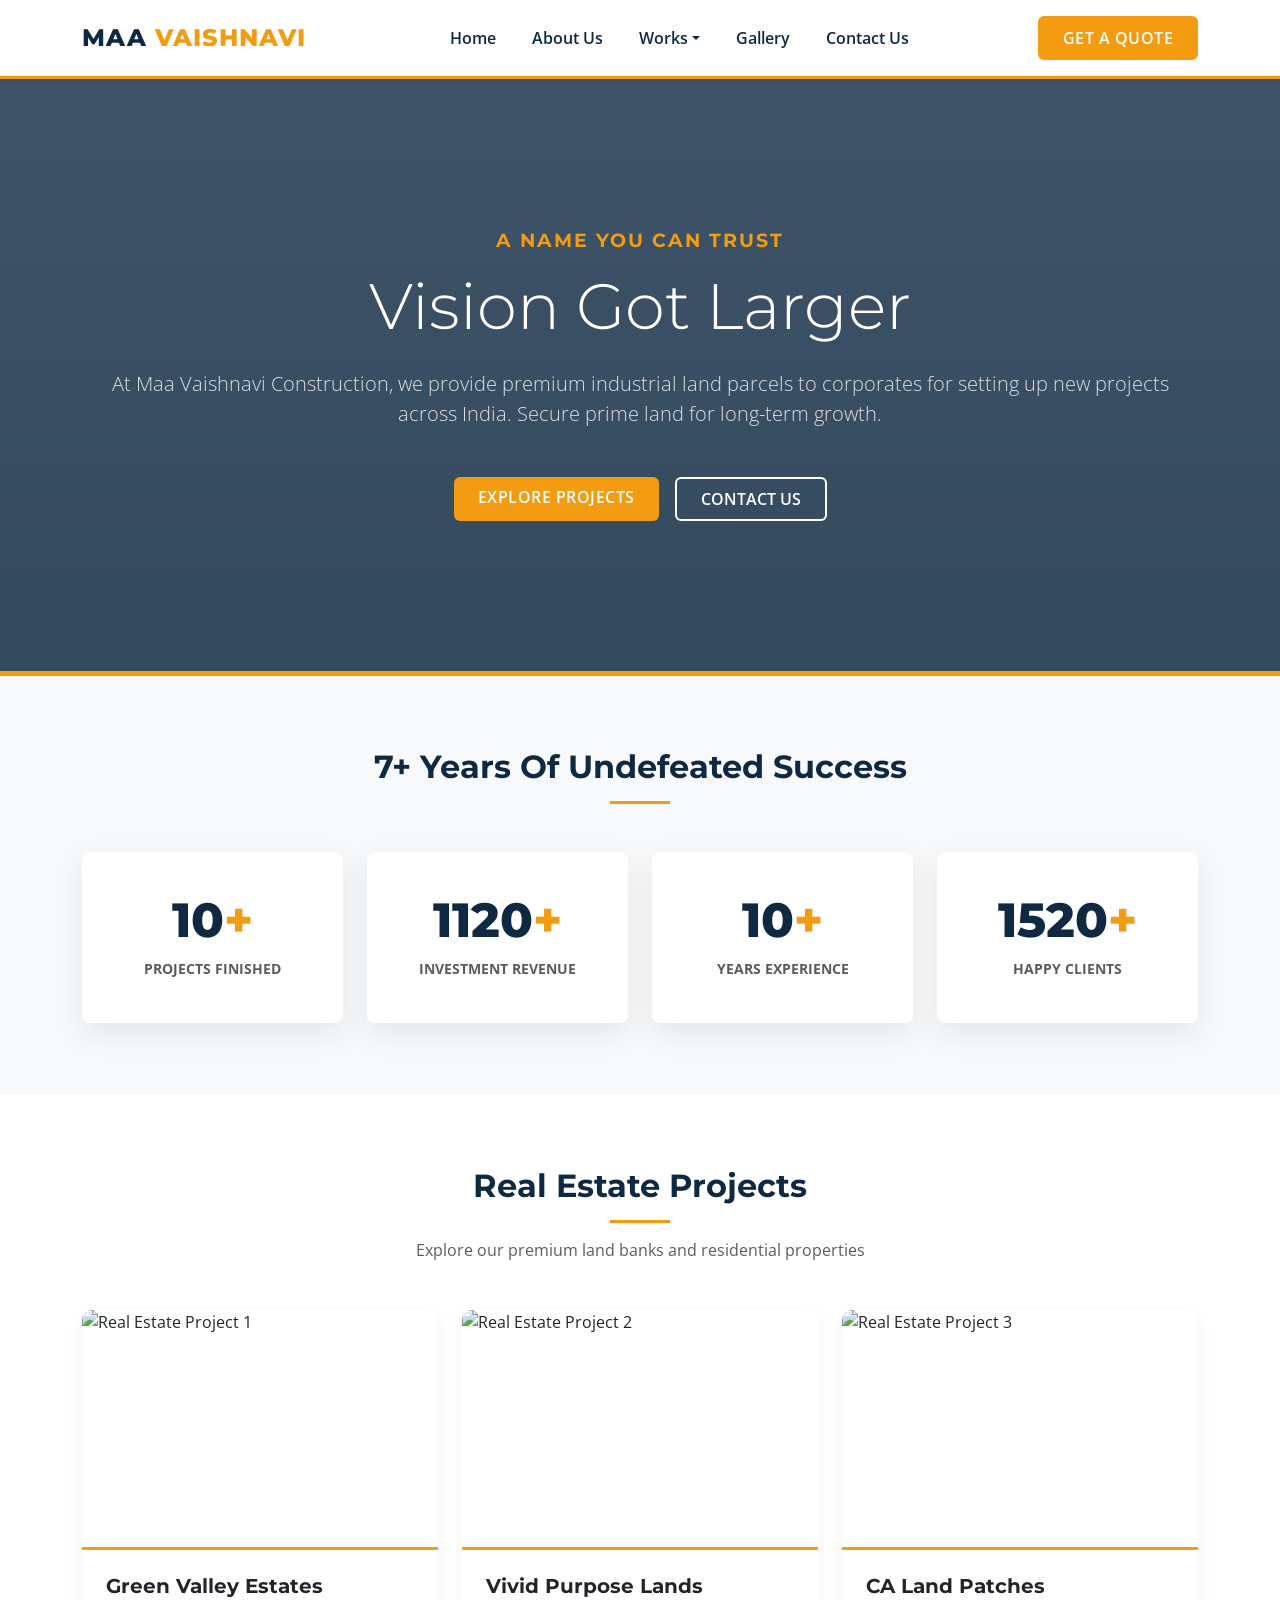
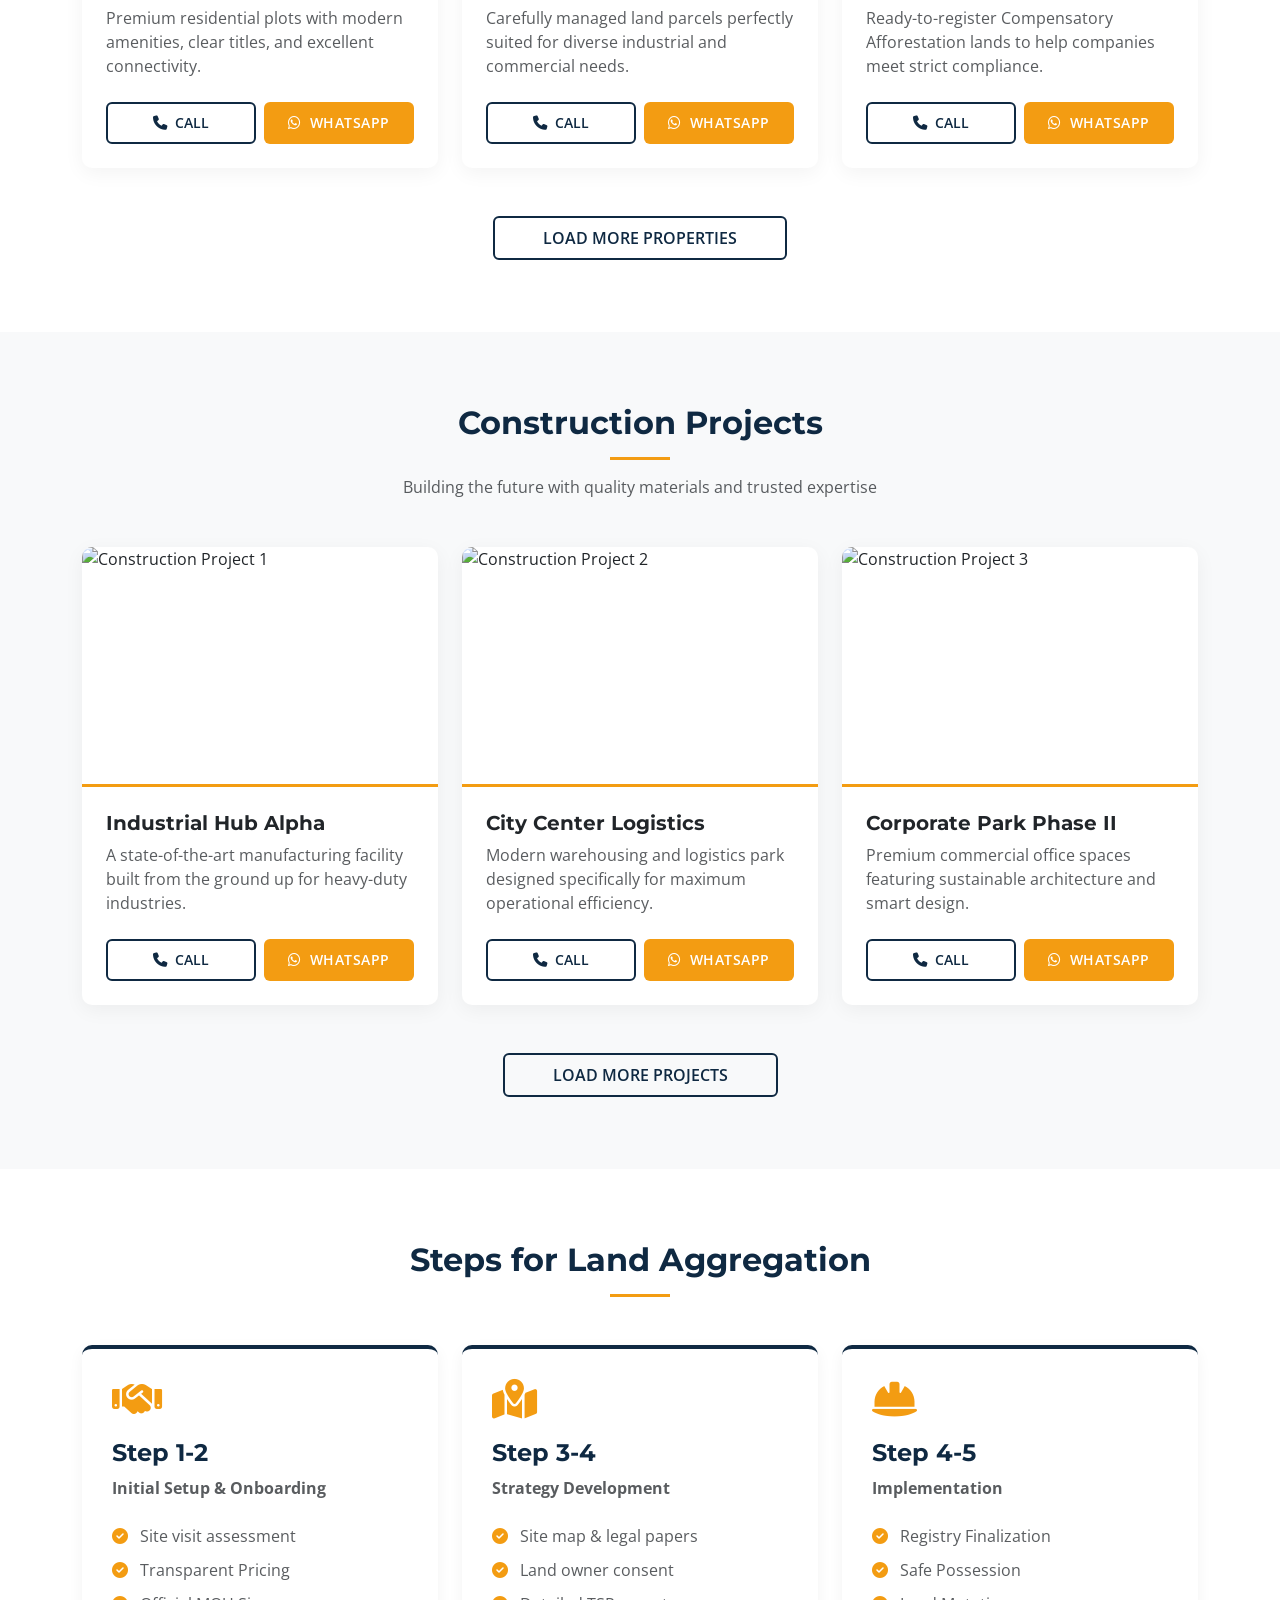
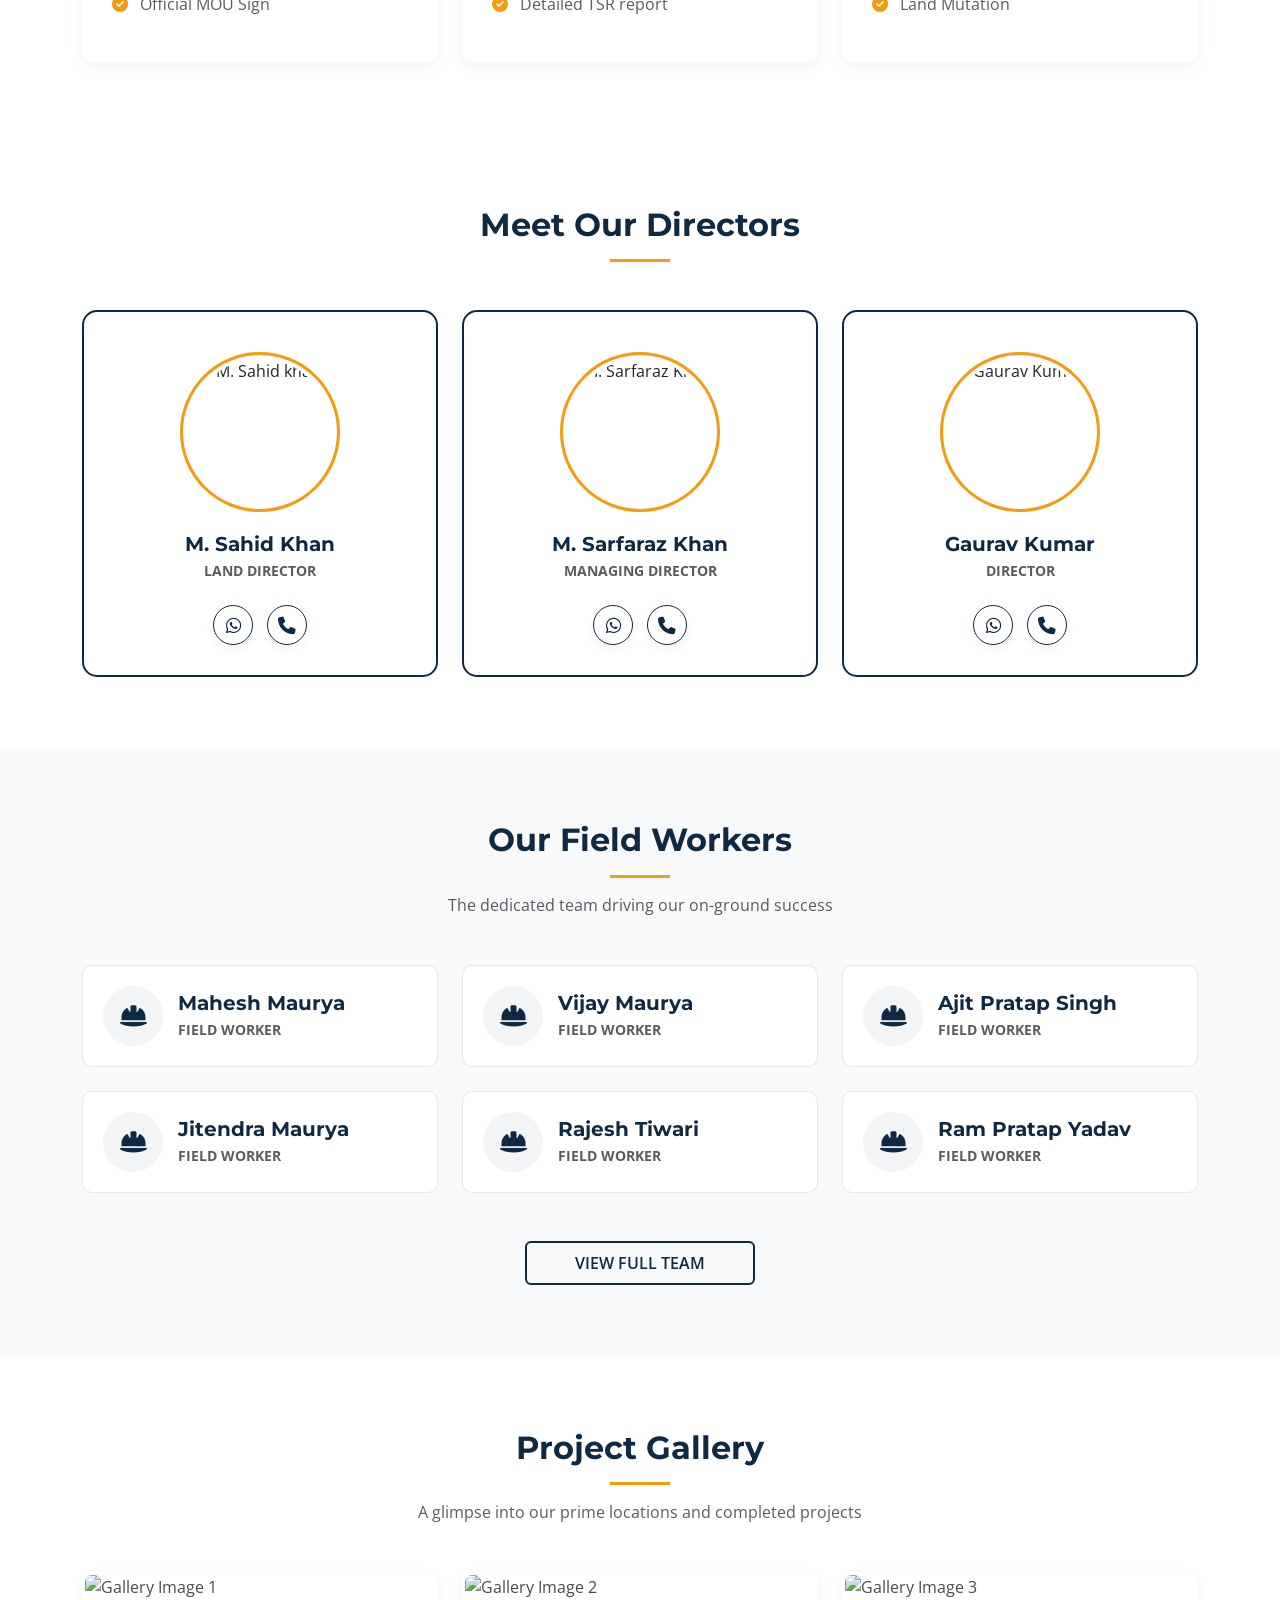
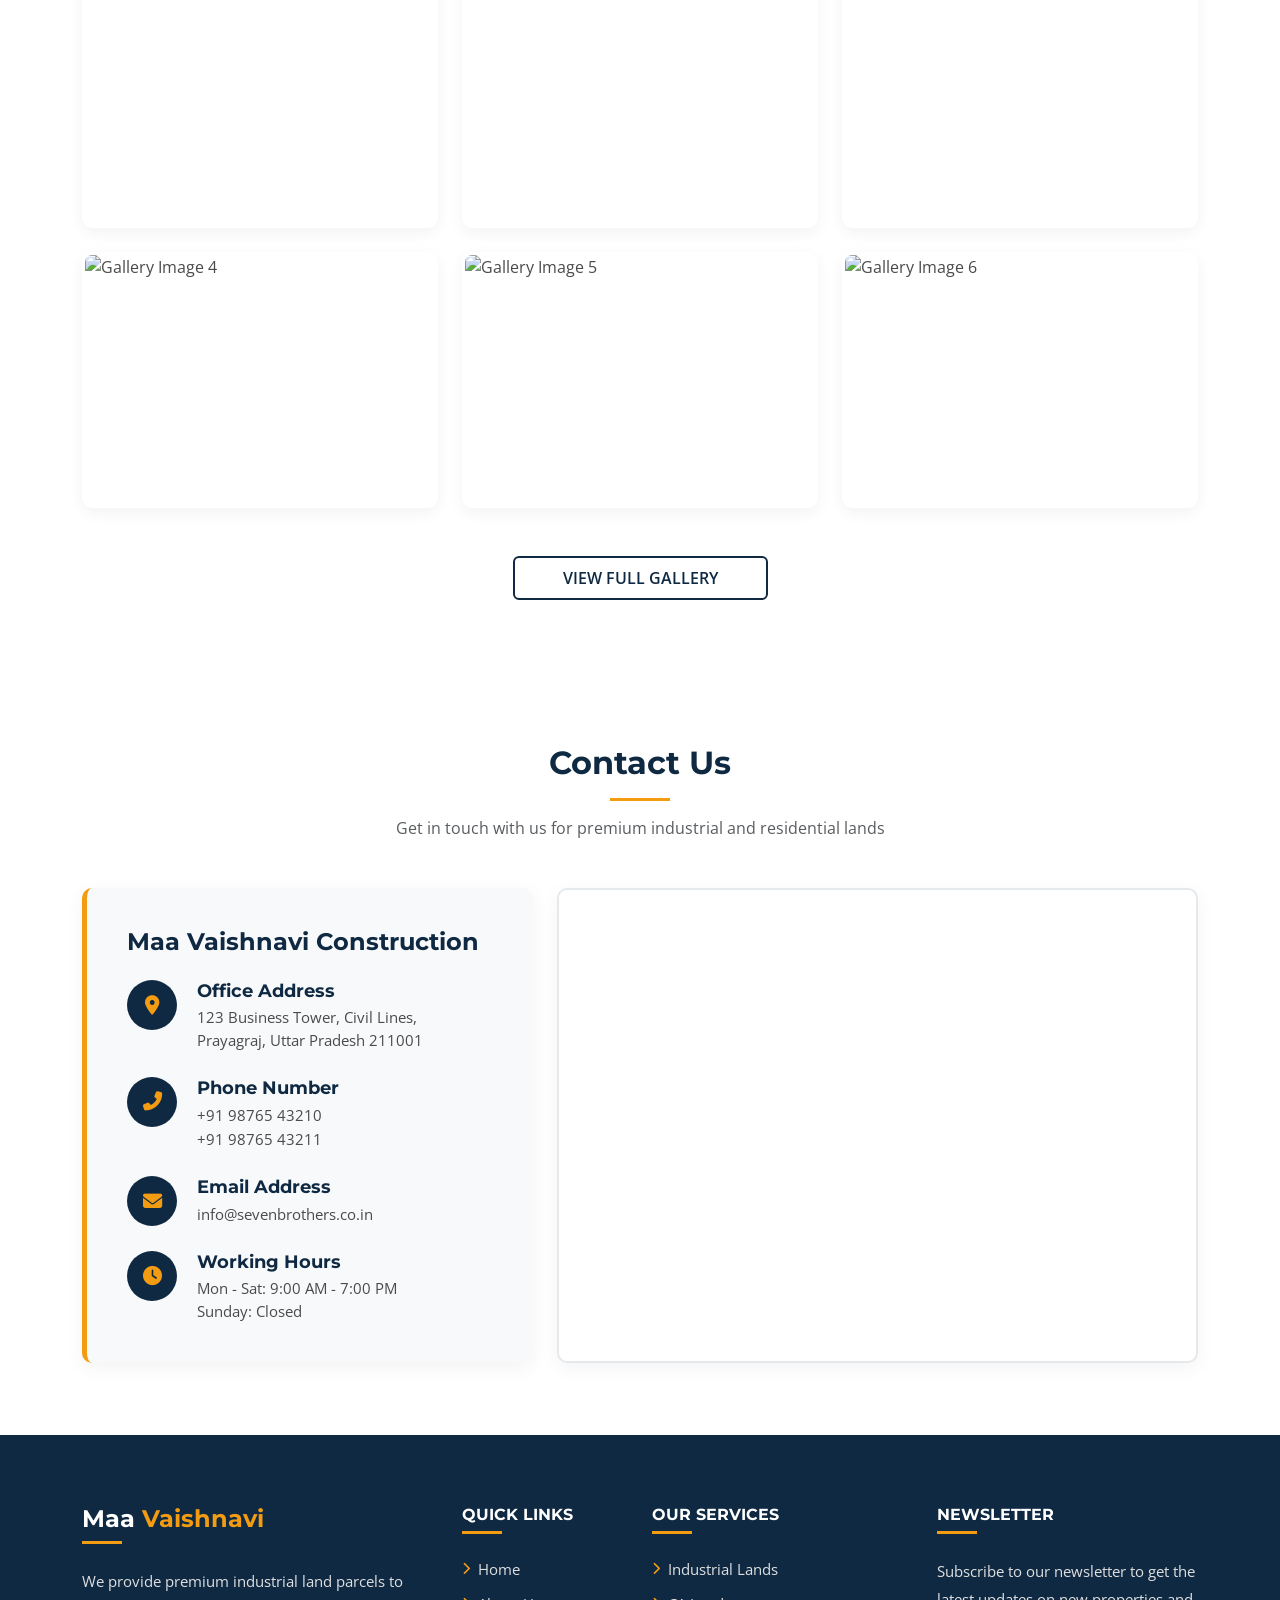
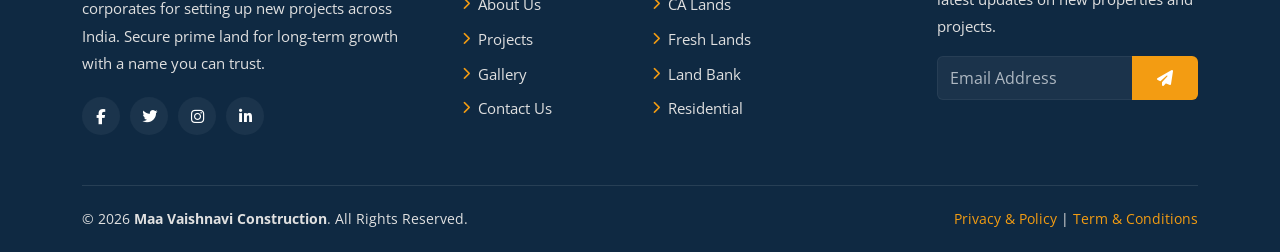
==== commit 9d2c05bc: "code updated" ====
--- a/index.html
+++ b/index.html
@@ -48,24 +48,20 @@
             <li class="nav-item dropdown">
               <a
                 class="nav-link dropdown-toggle"
-                href="#"
+                href=""
                 data-bs-toggle="dropdown"
-                >Industrial Lands</a
+                >Works</a
               >
               <ul class="dropdown-menu border-0 shadow">
-                <li><a class="dropdown-item" href="#">Land Bank</a></li>
-                <li><a class="dropdown-item" href="#">Fresh Lands</a></li>
-                <li>
-                  <a class="dropdown-item" href="#">Vivid Purpose Lands</a>
-                </li>
-                <li><a class="dropdown-item" href="#">CA Lands</a></li>
+                <li><a class="dropdown-item" href="#">Realstate</a></li>
+                <li><a class="dropdown-item" href="#">Construction</a></li>
               </ul>
             </li>
             <li class="nav-item">
-              <a class="nav-link" href="#real-estate-projects">Residential</a>
+              <a class="nav-link" href="gallery">Gallery</a>
             </li>
             <li class="nav-item">
-              <a class="nav-link" href="#contact">Contact Us</a>
+              <a class="nav-link" href="contact">Contact Us</a>
             </li>
           </ul>
         </div>
@@ -781,7 +777,7 @@
             <div class="row g-4 align-items-stretch">
                 <div class="col-lg-5">
                     <div class="contact-info-box">
-                        <h4 class="fw-bold mb-4" style="color: var(--primary-navy);">Seven Brothers Construction</h4>
+                        <h4 class="fw-bold mb-4" style="color: var(--primary-navy);">Maa Vaishnavi Construction</h4>
                         
                         <div class="contact-detail">
                             <div class="contact-icon"><i class="fas fa-map-marker-alt"></i></div>
@@ -842,7 +838,7 @@
                 
                 <div class="col-lg-4 col-md-6">
                     <h3 class="footer-heading" style="font-size: 1.5rem; border: none;">
-                        Seven <span style="color: var(--accent-gold);">Brothers</span>
+                        Maa <span style="color: var(--accent-gold);">Vaishnavi</span>
                     </h3>
                     <p class="mt-4 pe-lg-4">
                         We provide premium industrial land parcels to corporates for setting up new projects across India. Secure prime land for long-term growth with a name you can trust.
@@ -893,12 +889,12 @@
             <div class="footer-bottom">
                 <div class="row align-items-center">
                     <div class="col-md-6 text-center text-md-start mb-3 mb-md-0">
-                        <p>&copy; 2026 <strong>Seven Brothers Construction</strong>. All Rights Reserved.</p>
+                        <p>&copy; 2026 <strong>Maa Vaishnavi Construction</strong>. All Rights Reserved.</p>
                     </div>
                     <div class="col-md-6 text-center text-md-end">
                         <p>
-                            <a href="#">Privacy Policy</a> | 
-                            <a href="#">Terms of Service</a>
+                            <a href="#">Privacy & Policy</a> | 
+                            <a href="#">Term & Conditions</a>
                         </p>
                     </div>
                 </div>
--- a/style.css
+++ b/style.css
@@ -90,7 +90,7 @@
       .hero-section {
         background:
           linear-gradient(rgba(15, 41, 66, 0.8), rgba(15, 41, 66, 0.85)),
-          url("https://images.unsplash.com/photo-1541888086425-d81bb19240f5?ixlib=rb-4.0.3&auto=format&fit=crop&w=1920&q=80")
+          url("https://sevenbrothers.co.in/wp-content/uploads/2025/10/hero-image-min_1.webp")
             center/cover no-repeat;
         color: white;
         padding: 150px 0;
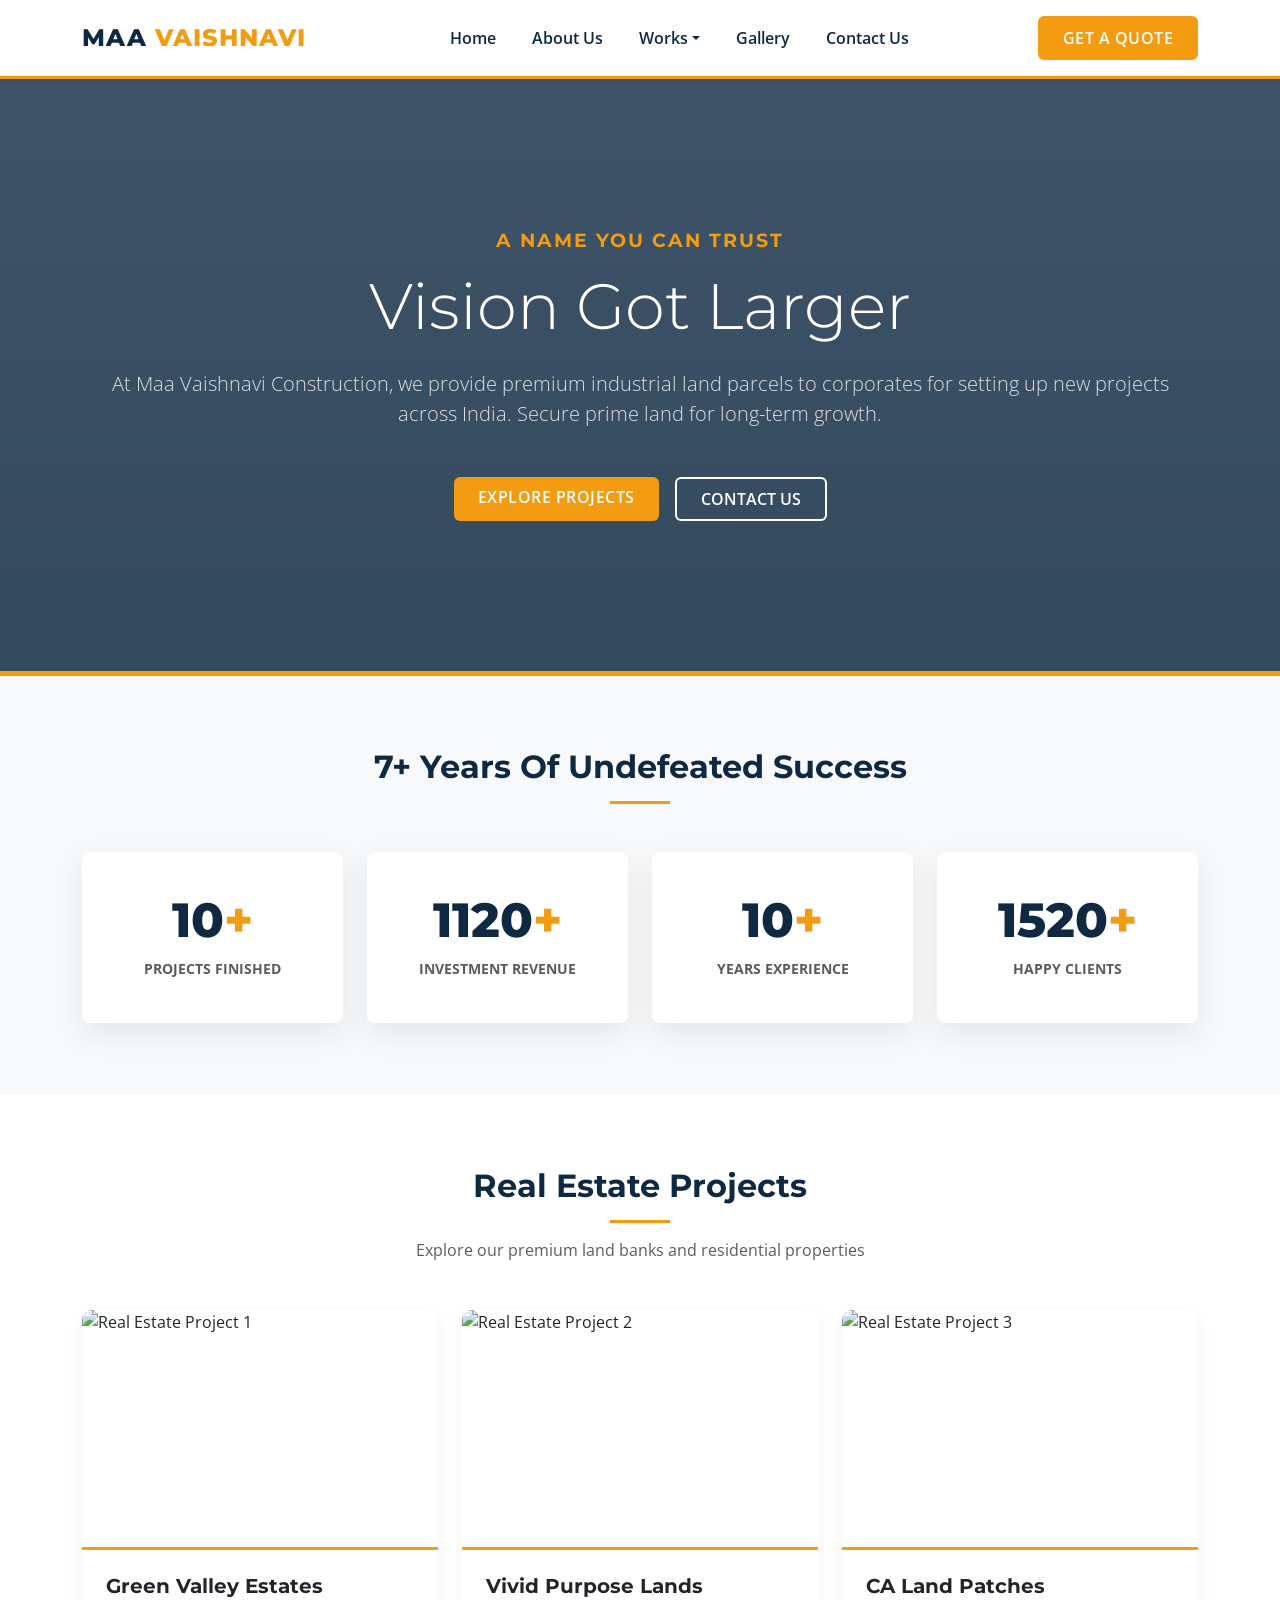
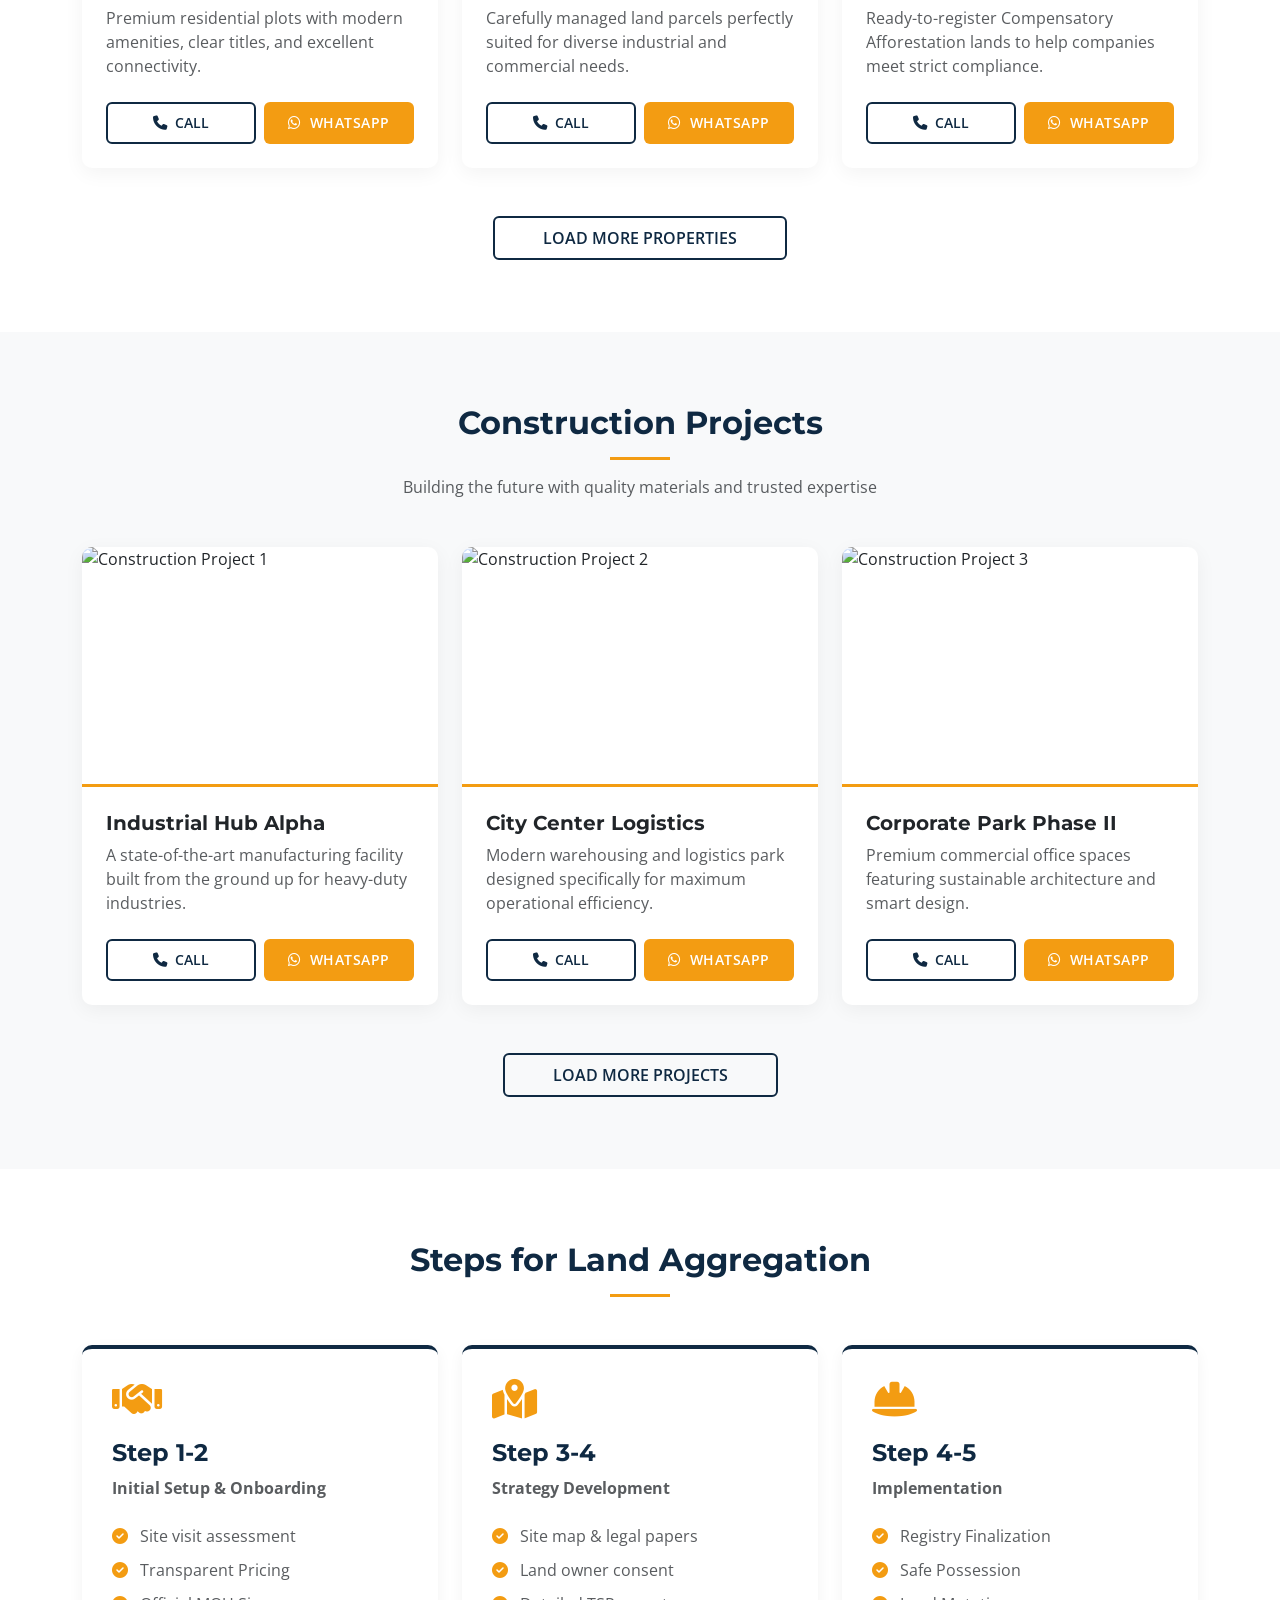
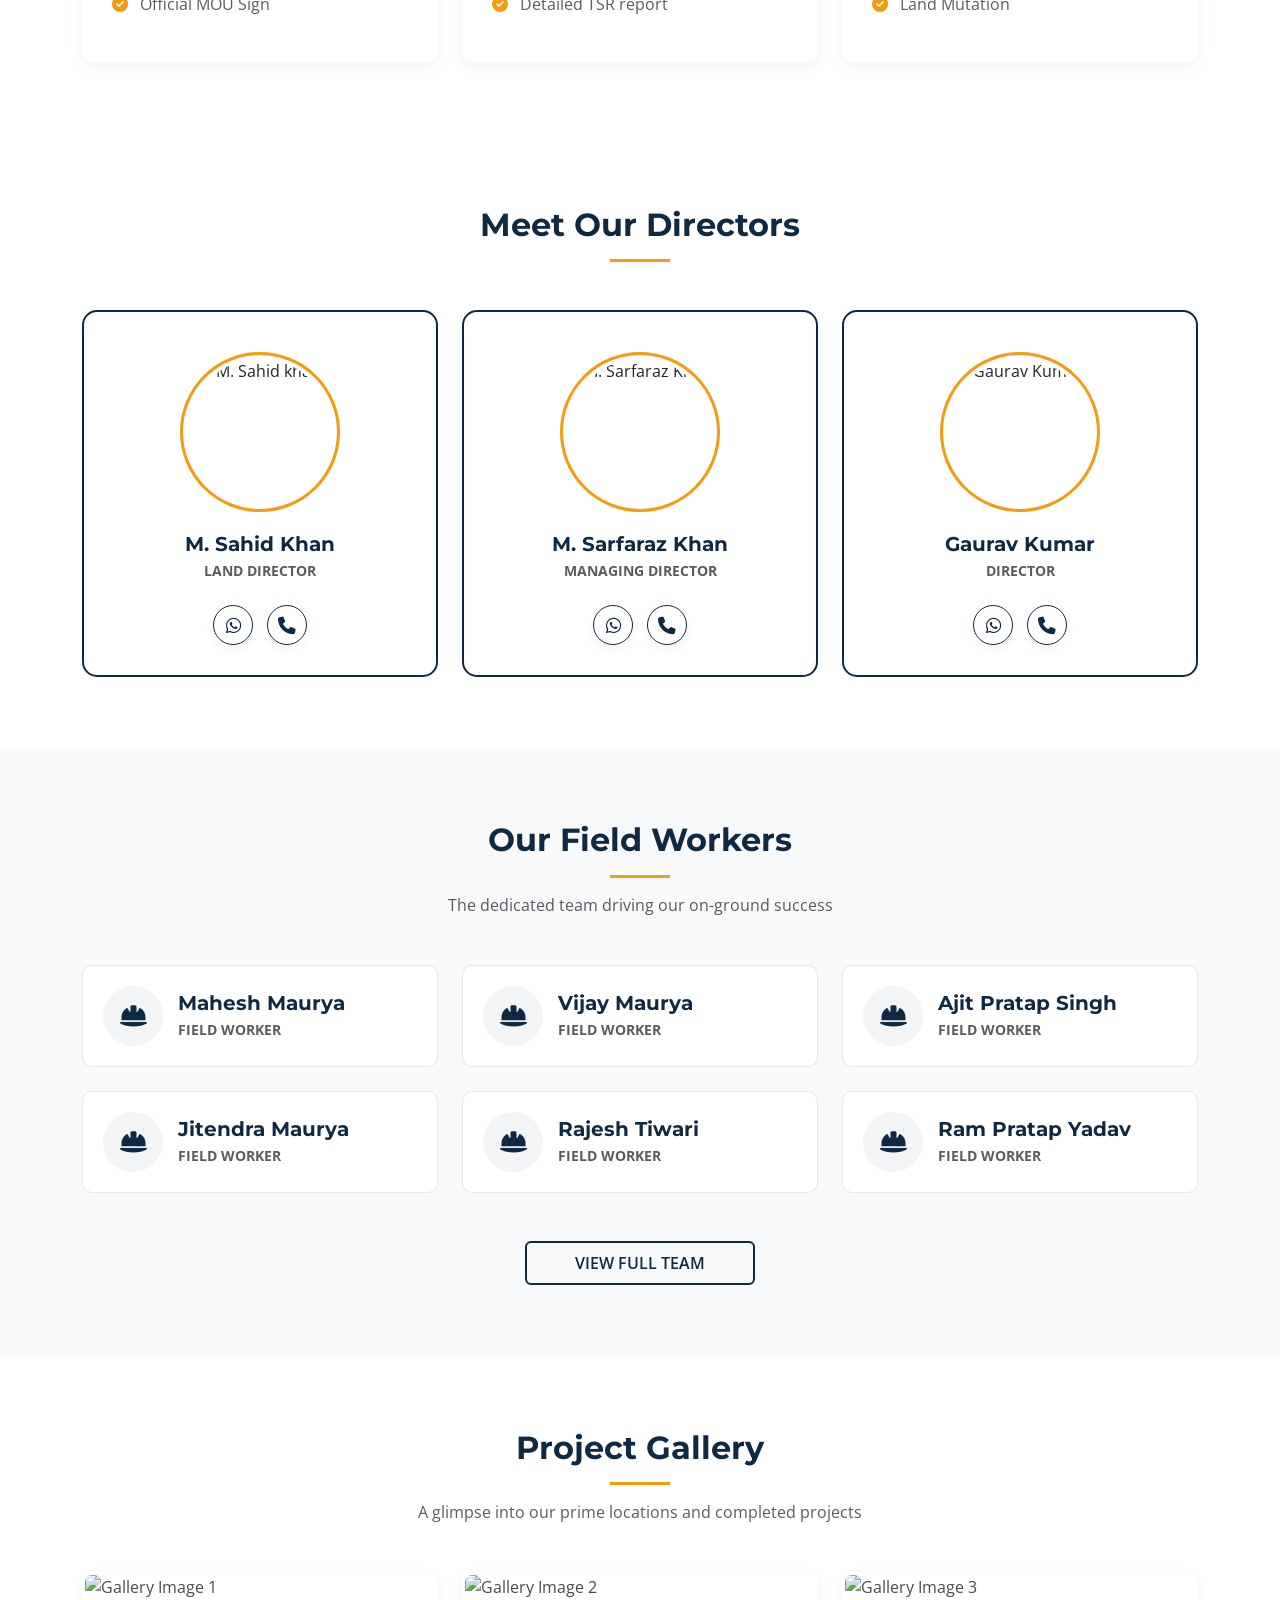
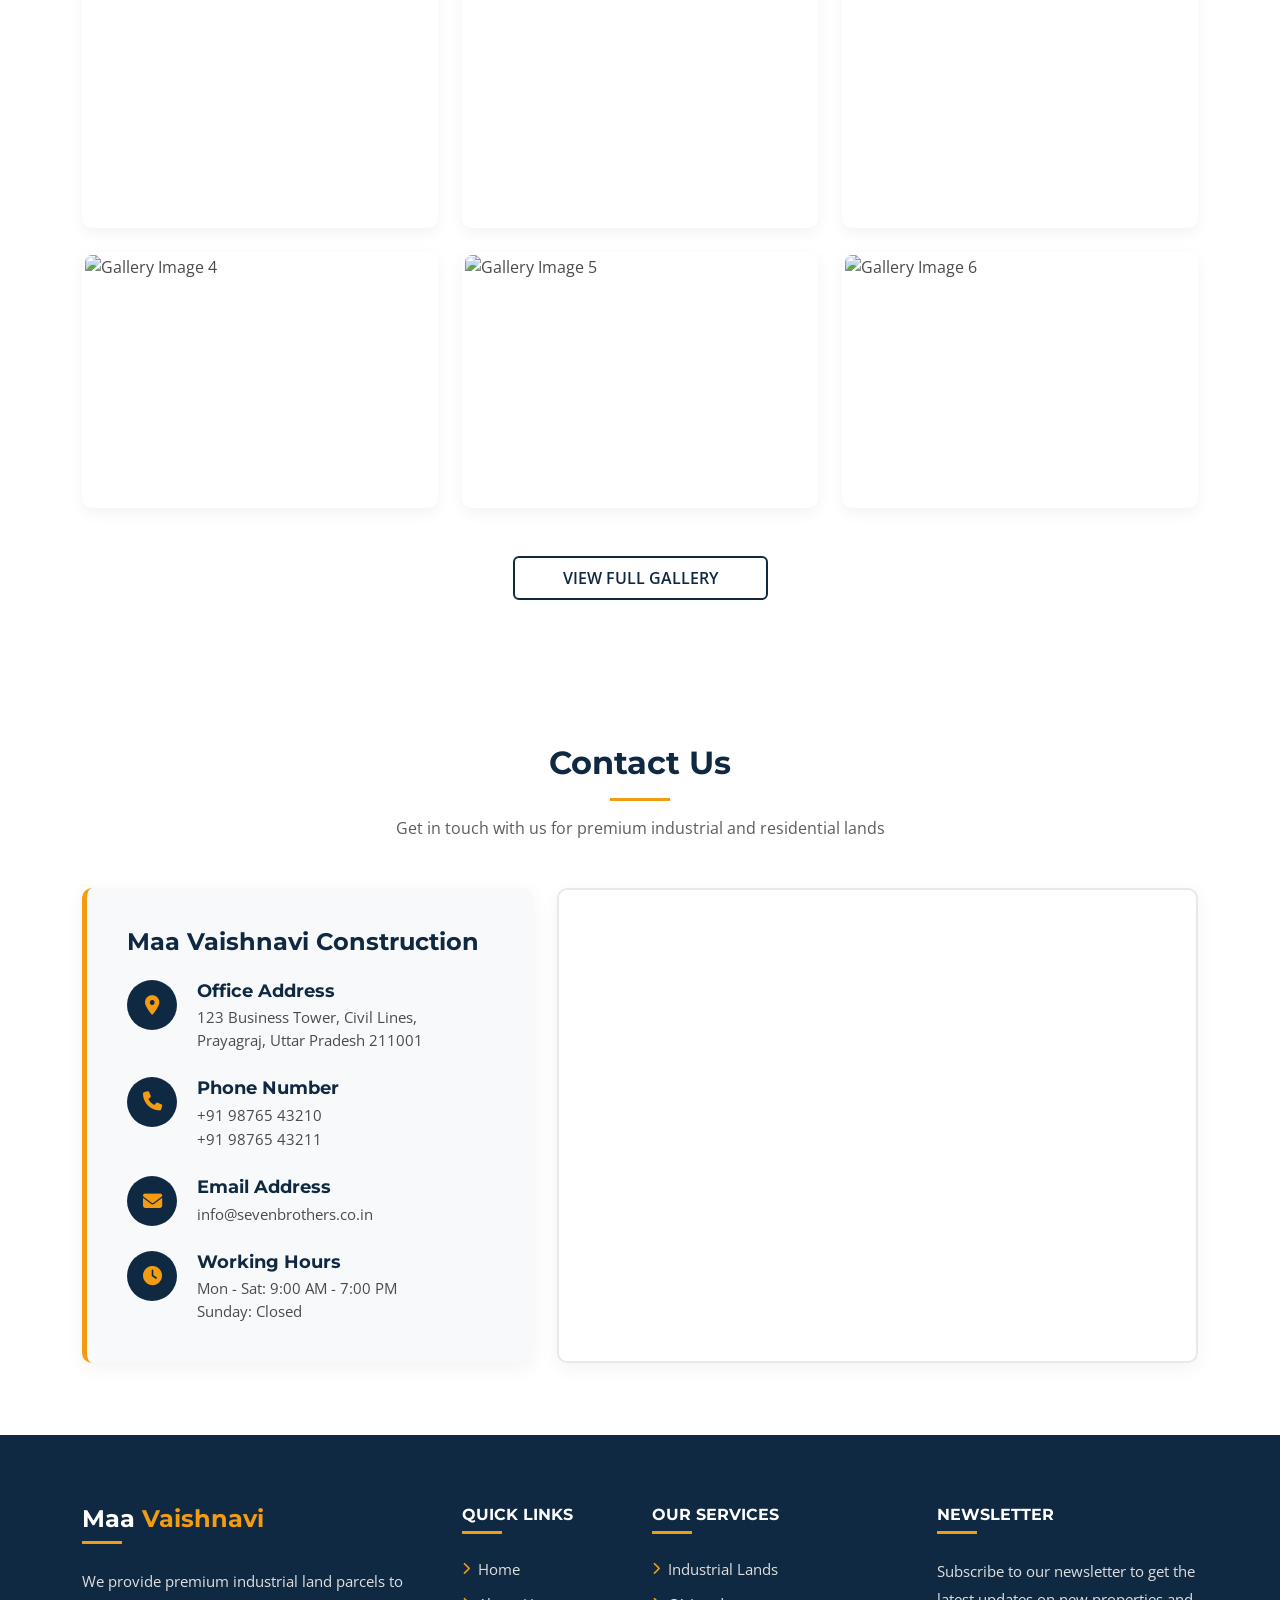
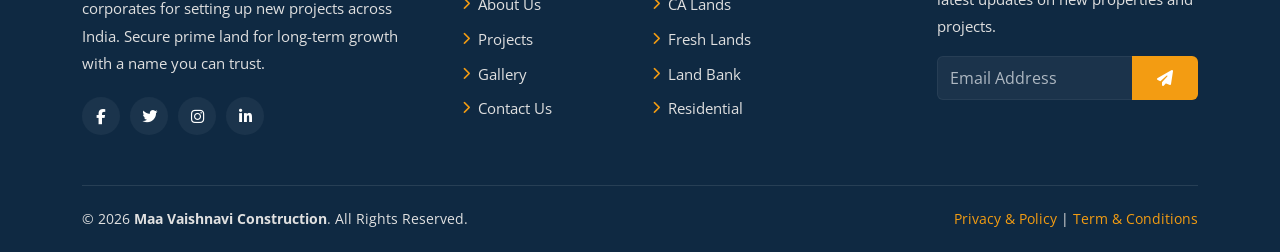
==== commit 71de47bc: "code updated" ====
--- a/index.html
+++ b/index.html
@@ -788,7 +788,7 @@
                         </div>
                         
                         <div class="contact-detail">
-                            <div class="contact-icon"><i class="fas fa-phone-alt"></i></div>
+                            <div class="contact-icon"><i class="fas fa-phone"></i></div>
                             <div class="contact-text">
                                 <h5>Phone Number</h5>
                                 <a href="tel:+919876543210">+91 98765 43210</a><br>
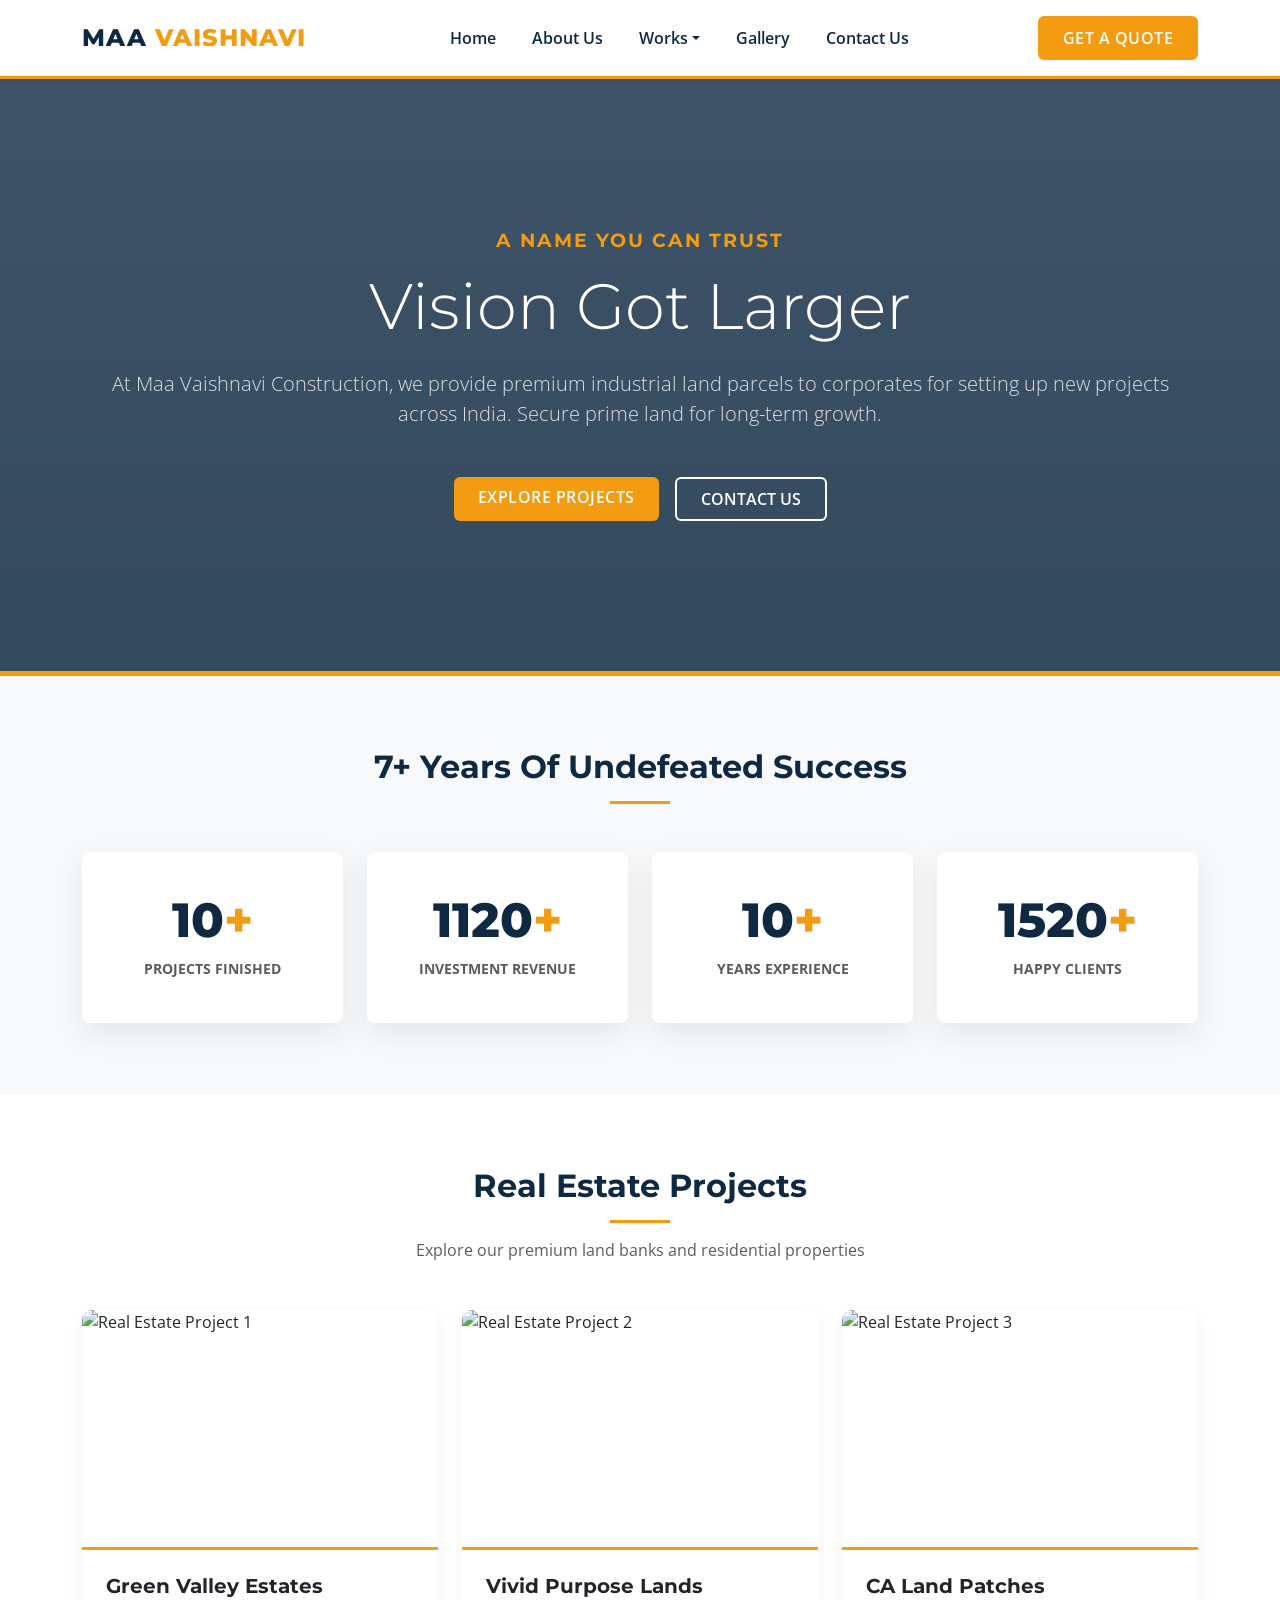
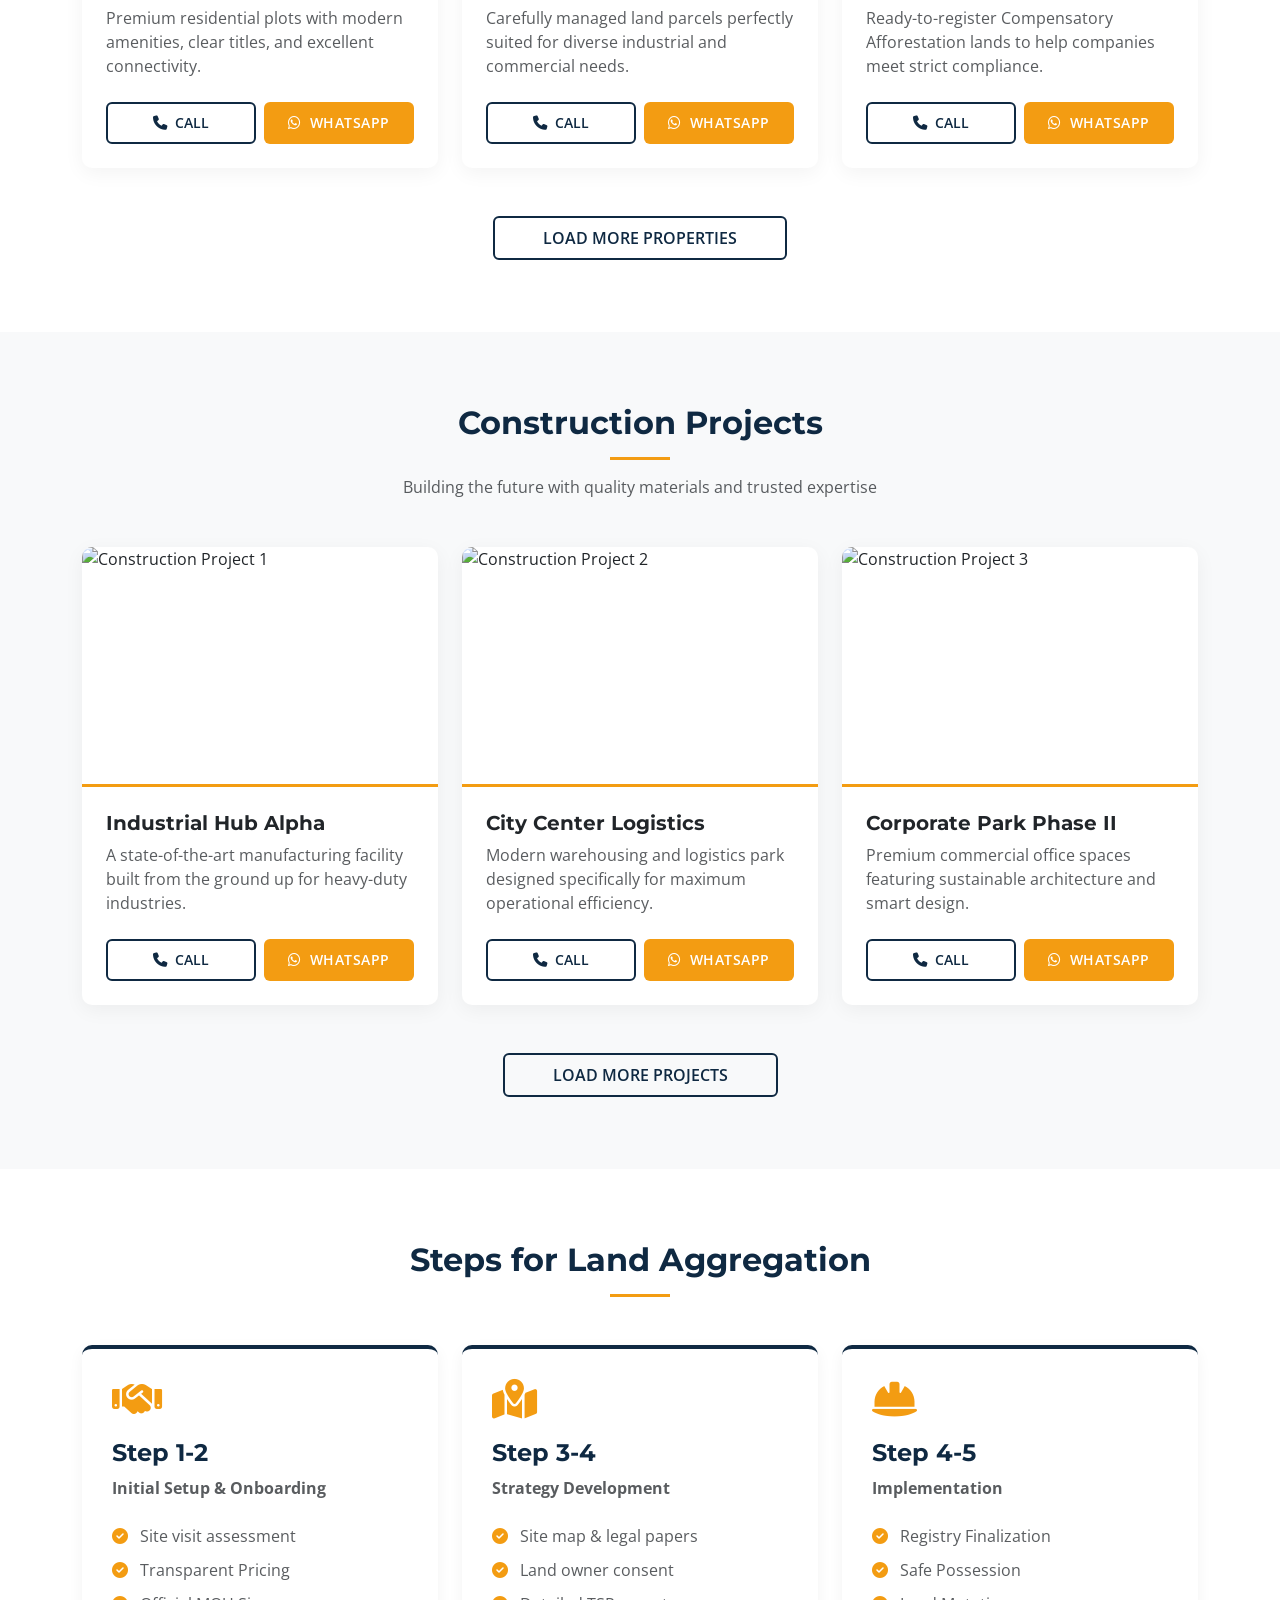
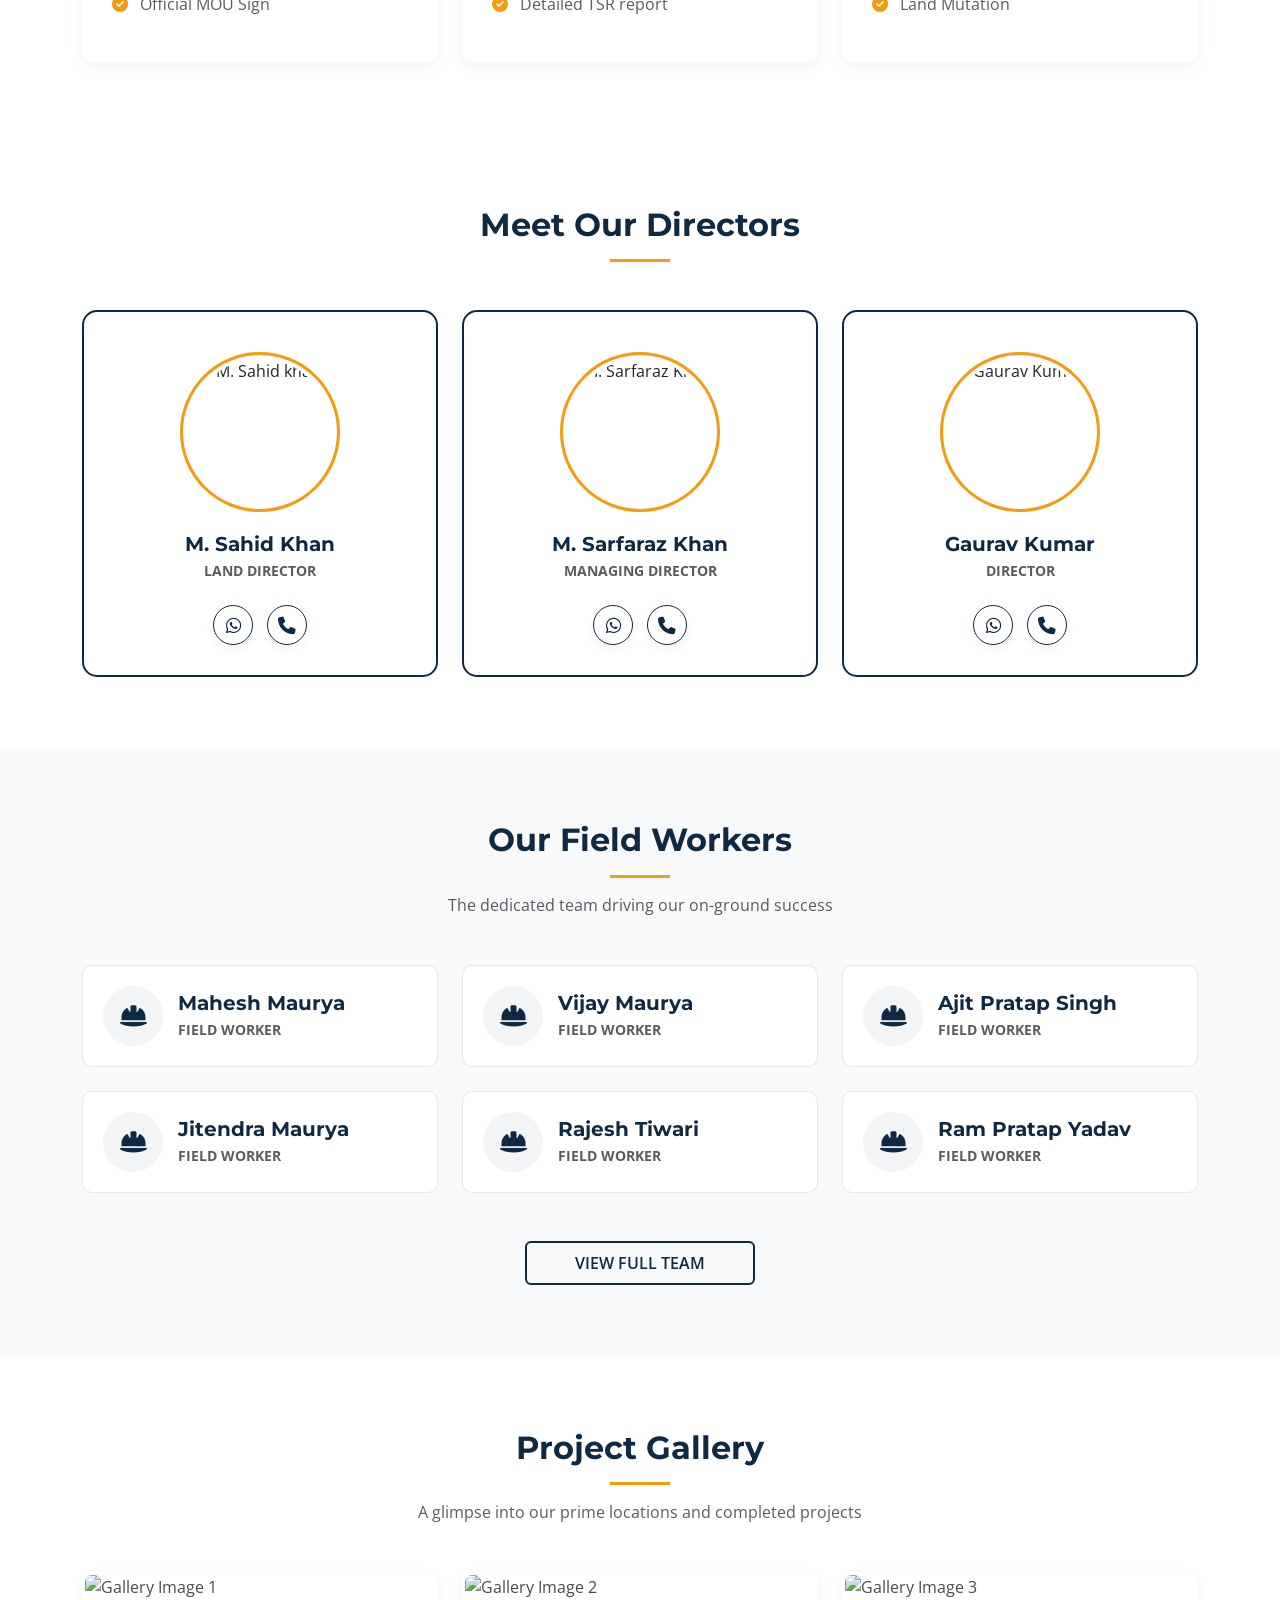
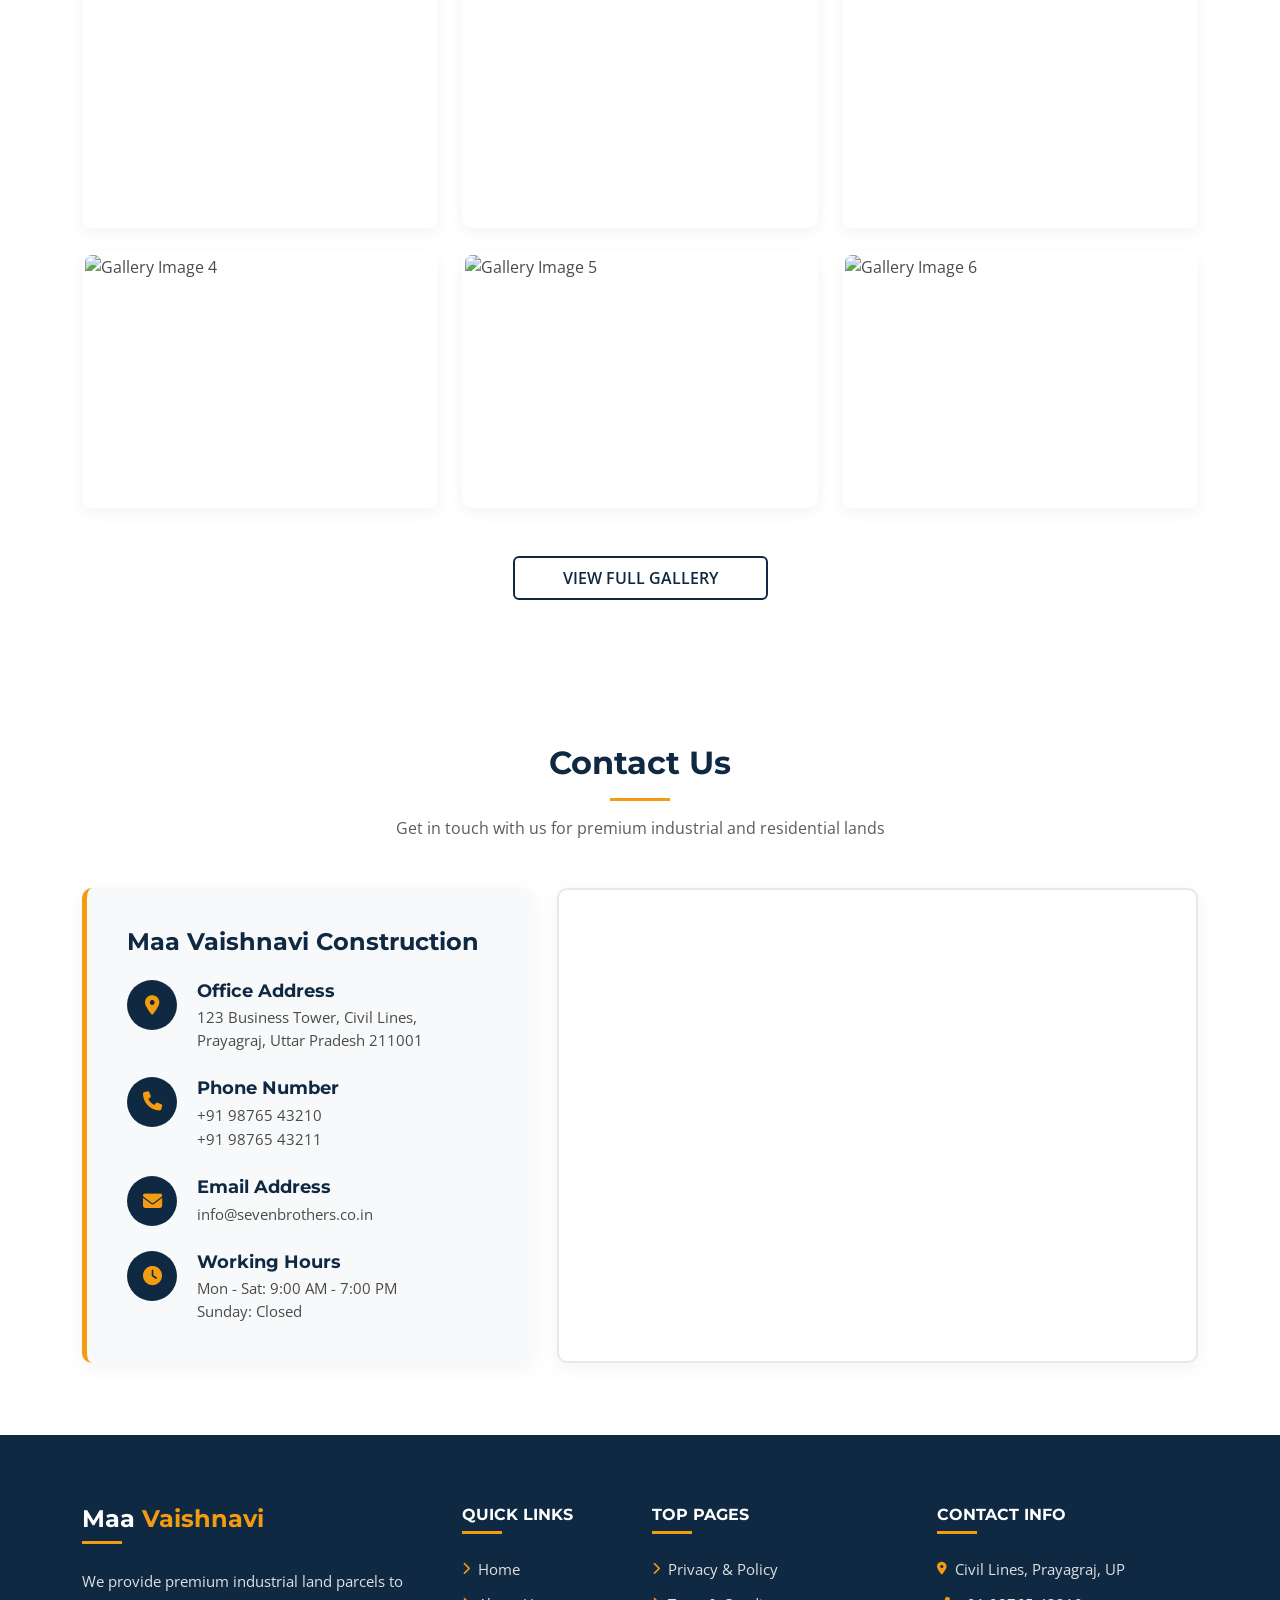
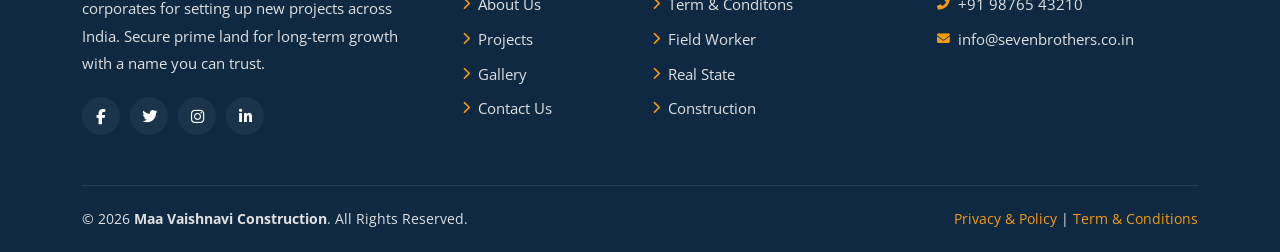
==== commit 36ebe73b: "code added" ====
--- a/index.html
+++ b/index.html
@@ -43,7 +43,7 @@
           <ul class="navbar-nav">
             <li class="nav-item"><a class="nav-link" href="#">Home</a></li>
             <li class="nav-item">
-              <a class="nav-link" href="#about">About Us</a>
+              <a class="nav-link" href="about-us.html">About Us</a>
             </li>
             <li class="nav-item dropdown">
               <a
@@ -53,12 +53,12 @@
                 >Works</a
               >
               <ul class="dropdown-menu border-0 shadow">
-                <li><a class="dropdown-item" href="#">Realstate</a></li>
-                <li><a class="dropdown-item" href="#">Construction</a></li>
+                <li><a class="dropdown-item" href="realstate.html">Realstate</a></li>
+                <li><a class="dropdown-item" href="/construction.html">Construction</a></li>
               </ul>
             </li>
             <li class="nav-item">
-              <a class="nav-link" href="gallery">Gallery</a>
+              <a class="nav-link" href="/gallery.html">Gallery</a>
             </li>
             <li class="nav-item">
               <a class="nav-link" href="contact">Contact Us</a>
@@ -863,25 +863,23 @@
                 </div>
 
                 <div class="col-lg-3 col-md-6">
-                    <h4 class="footer-heading text-uppercase fs-6">Our Services</h4>
+                    <h4 class="footer-heading text-uppercase fs-6">top pages</h4>
                     <ul class="footer-links mt-4">
-                        <li><a href="#"><i class="fas fa-chevron-right"></i> Industrial Lands</a></li>
-                        <li><a href="#"><i class="fas fa-chevron-right"></i> CA Lands</a></li>
-                        <li><a href="#"><i class="fas fa-chevron-right"></i> Fresh Lands</a></li>
-                        <li><a href="#"><i class="fas fa-chevron-right"></i> Land Bank</a></li>
-                        <li><a href="#"><i class="fas fa-chevron-right"></i> Residential</a></li>
+                        <li><a href="#"><i class="fas fa-chevron-right"></i> Privacy & Policy</a></li>
+                        <li><a href="#"><i class="fas fa-chevron-right"></i> Term & Conditons</a></li>
+                        <li><a href="#"><i class="fas fa-chevron-right"></i> Field Worker</a></li>
+                        <li><a href="#"><i class="fas fa-chevron-right"></i> Real State</a></li>
+                        <li><a href="#"><i class="fas fa-chevron-right"></i> Construction</a></li>
                     </ul>
                 </div>
 
                 <div class="col-lg-3 col-md-6">
-                    <h4 class="footer-heading text-uppercase fs-6">Newsletter</h4>
-                    <p class="mt-4">Subscribe to our newsletter to get the latest updates on new properties and projects.</p>
-                    <form action="#" class="mt-3">
-                        <div class="input-group mb-3">
-                            <input type="email" class="form-control newsletter-input" placeholder="Email Address" aria-label="Email Address" required>
-                            <button class="btn btn-theme" type="submit"><i class="fas fa-paper-plane"></i></button>
-                        </div>
-                    </form>
+                    <h4 class="footer-heading text-uppercase fs-6">Contact Info</h4>
+                    <ul class="footer-links mt-4">
+                        <li><a href="#"><i class="fas fa-map-marker-alt"></i> Civil Lines, Prayagraj, UP</a></li>
+                        <li><a href="tel:+919876543210"><i class="fas fa-phone-alt"></i> +91 98765 43210</a></li>
+                        <li><a href="mailto:info@sevenbrothers.co.in"><i class="fas fa-envelope"></i> info@sevenbrothers.co.in</a></li>
+                    </ul>
                 </div>
 
             </div>
--- a/style.css
+++ b/style.css
@@ -556,3 +556,73 @@
         .newsletter-input::placeholder {
             color: #aeb8c2;
         }
+
+        
+/*
+============================================================================ 
+           ABOUT US - PAGE CSS
+============================================================================
+ */
+ /* --- About Section Styles --- */
+.about-content-box {
+  /* Initial visible height (approx 2 paragraphs) */
+  max-height: 220px;
+  overflow: hidden;
+  transition: max-height 0.5s ease-in-out;
+  position: relative;
+}
+
+/* Typography for the text content */
+.about-content-text {
+  color: #6c757d; /* Bootstrap text-muted color */
+  line-height: 1.8;
+  font-size: 0.95rem;
+  text-align: justify;
+}
+
+.about-content-text h5 {
+  color: #333;
+  font-weight: 700;
+  margin-top: 1.5rem;
+  margin-bottom: 0.5rem;
+  font-size: 1.1rem;
+}
+
+.about-content-text ul {
+  list-style-type: none; /* Remove default bullets */
+  padding-left: 0;
+  margin-bottom: 1rem;
+}
+
+.about-content-text ul li {
+  position: relative;
+  padding-left: 1.5rem;
+  margin-bottom: 0.25rem;
+}
+
+/* Custom red bullet point */
+.about-content-text ul li::before {
+  content: "•";
+  color: #e62e2e;
+  font-weight: bold;
+  position: absolute;
+  left: 0;
+  font-size: 1.2em;
+  line-height: 1;
+}
+
+/* The fade effect at the bottom */
+.about-fade-overlay {
+  position: absolute;
+  bottom: 0;
+  left: 0;
+  width: 100%;
+  height: 100px;
+  background: linear-gradient(
+    to bottom,
+    rgba(255, 255, 255, 0),
+    rgba(255, 255, 255, 1)
+  );
+  pointer-events: none;
+  transition: opacity 0.3s ease;
+}
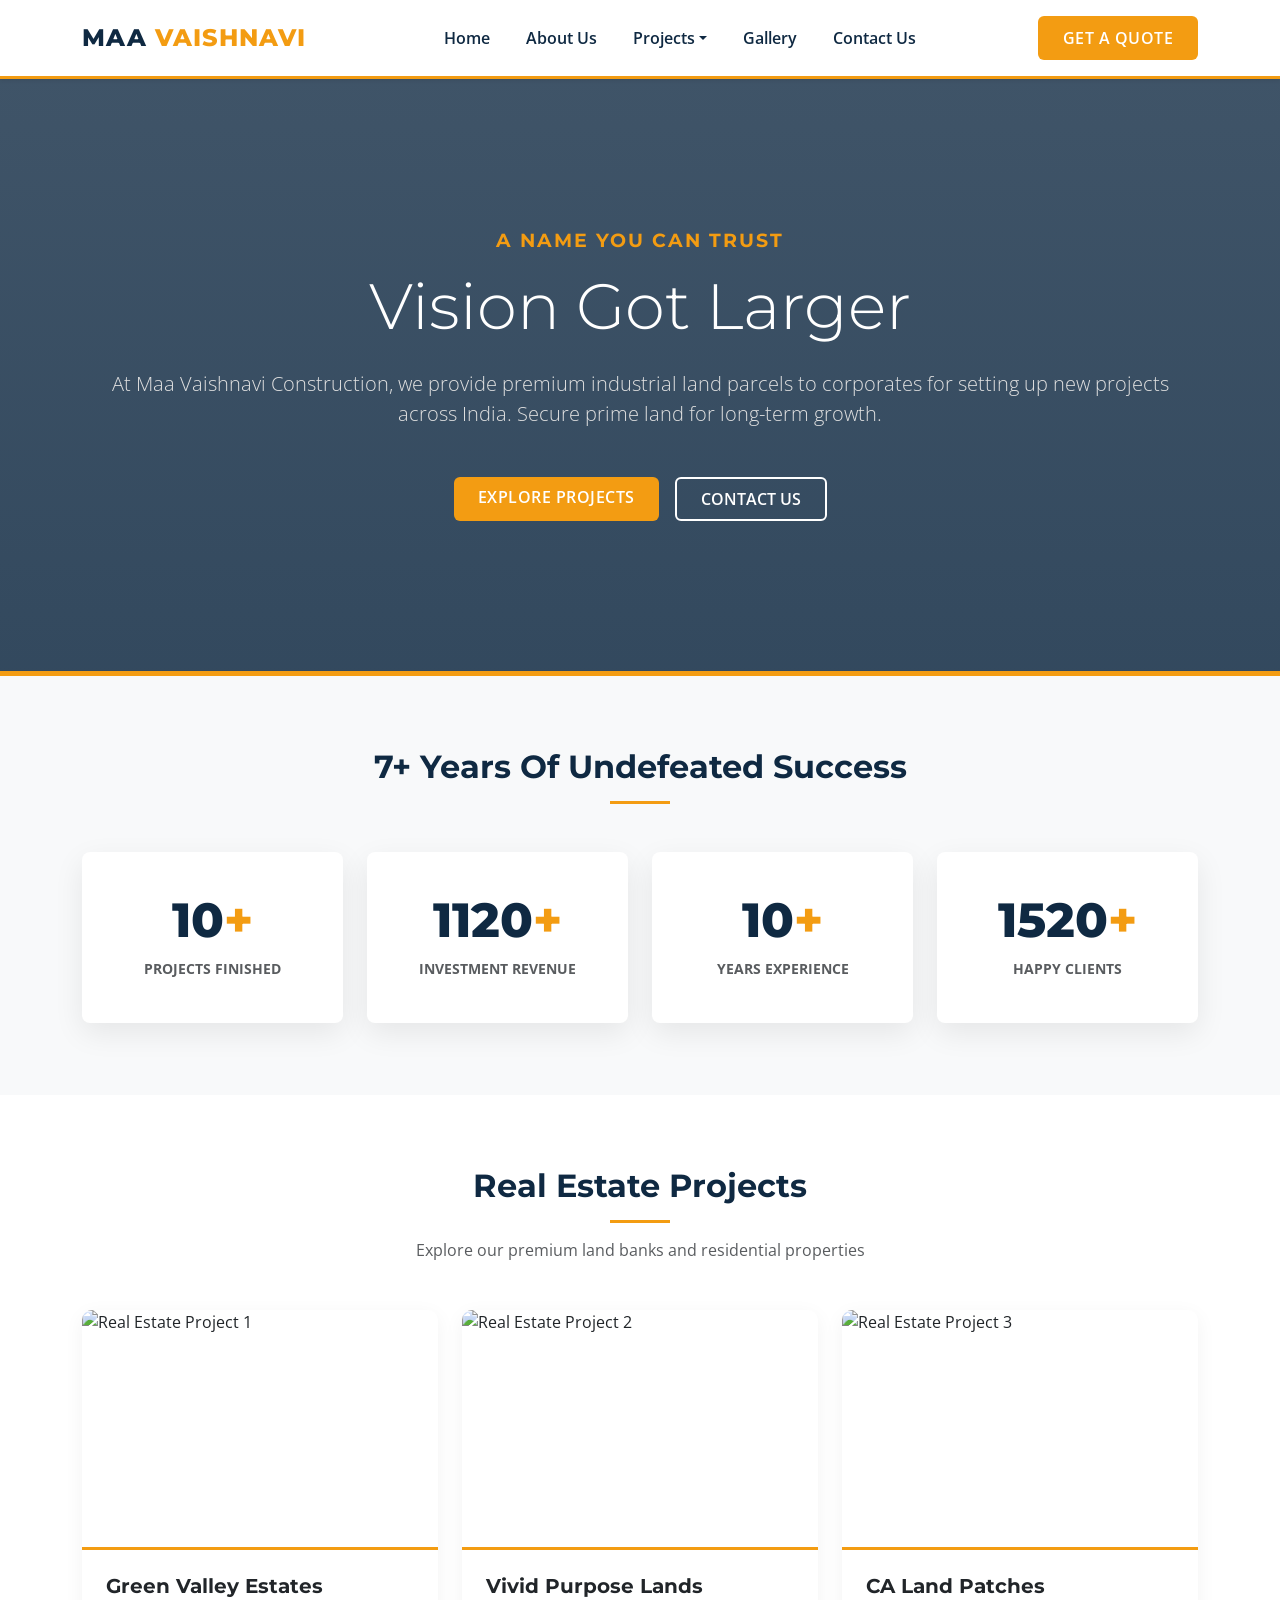
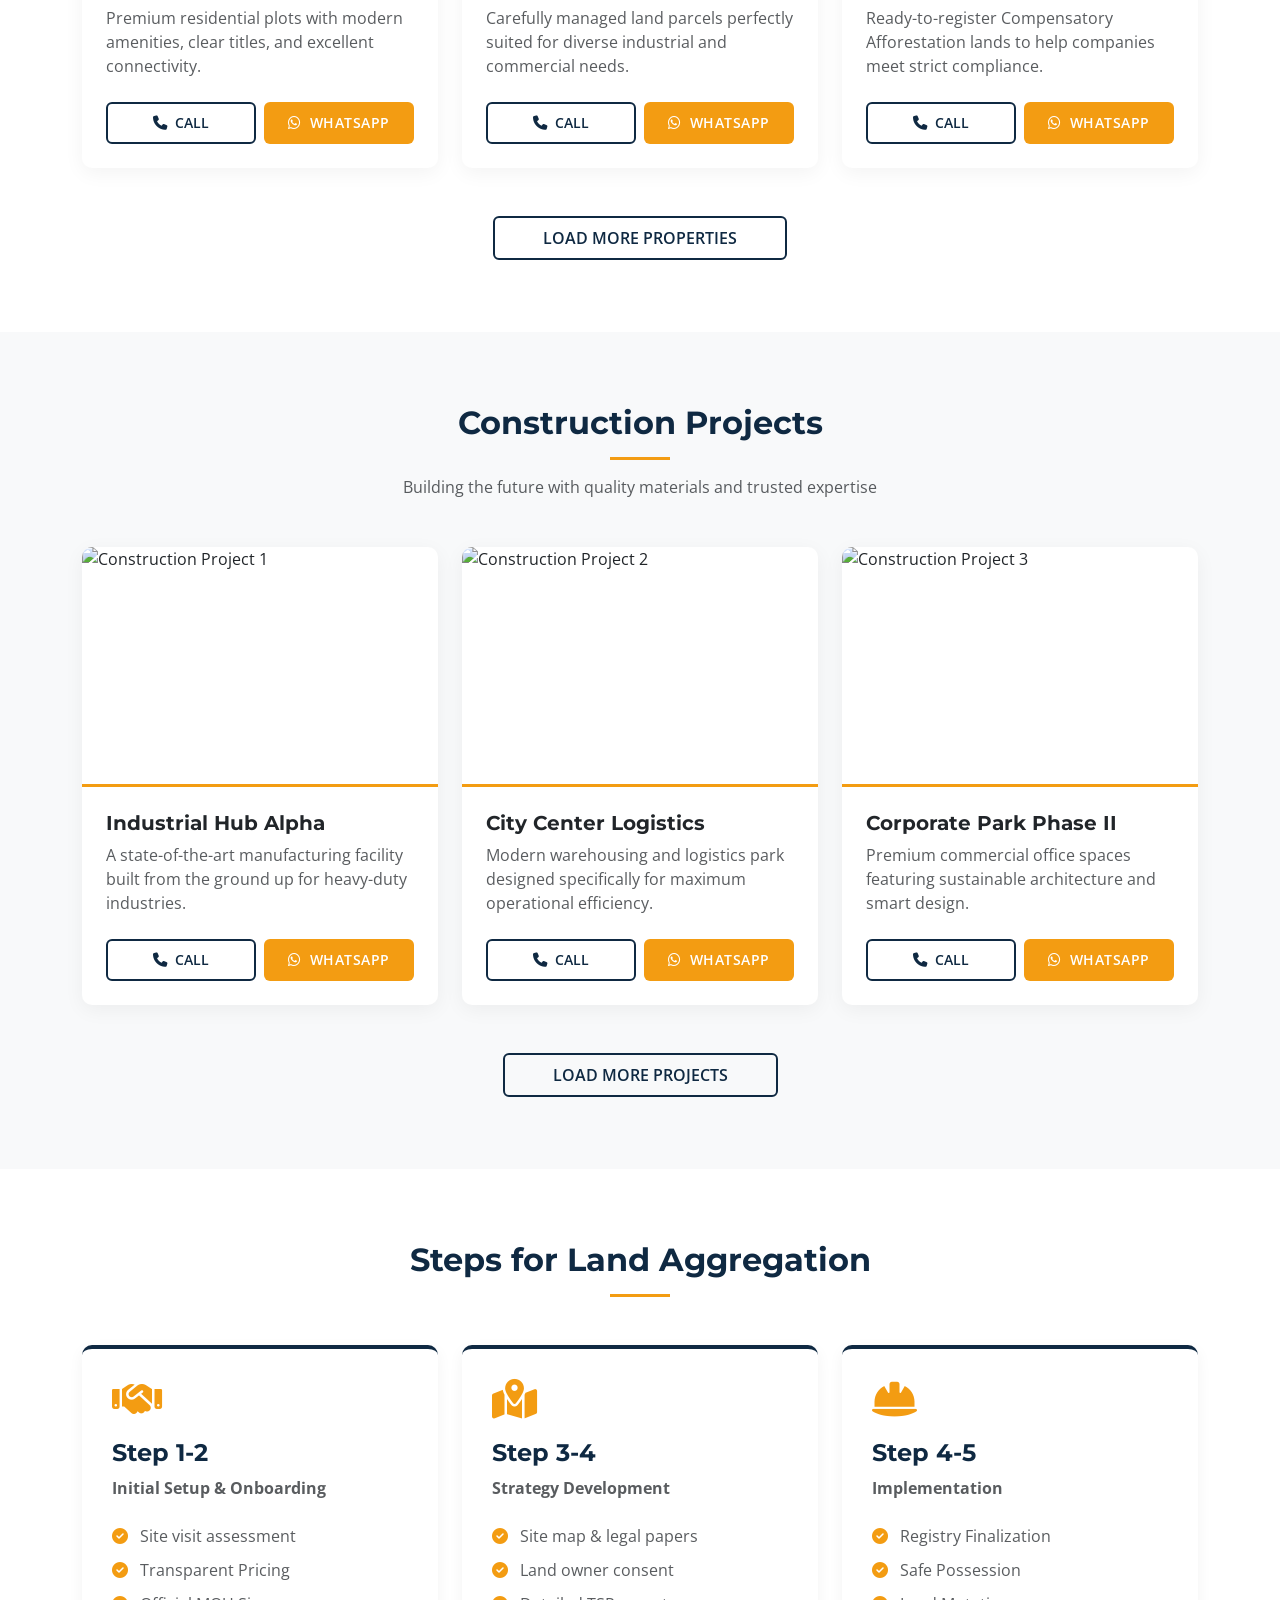
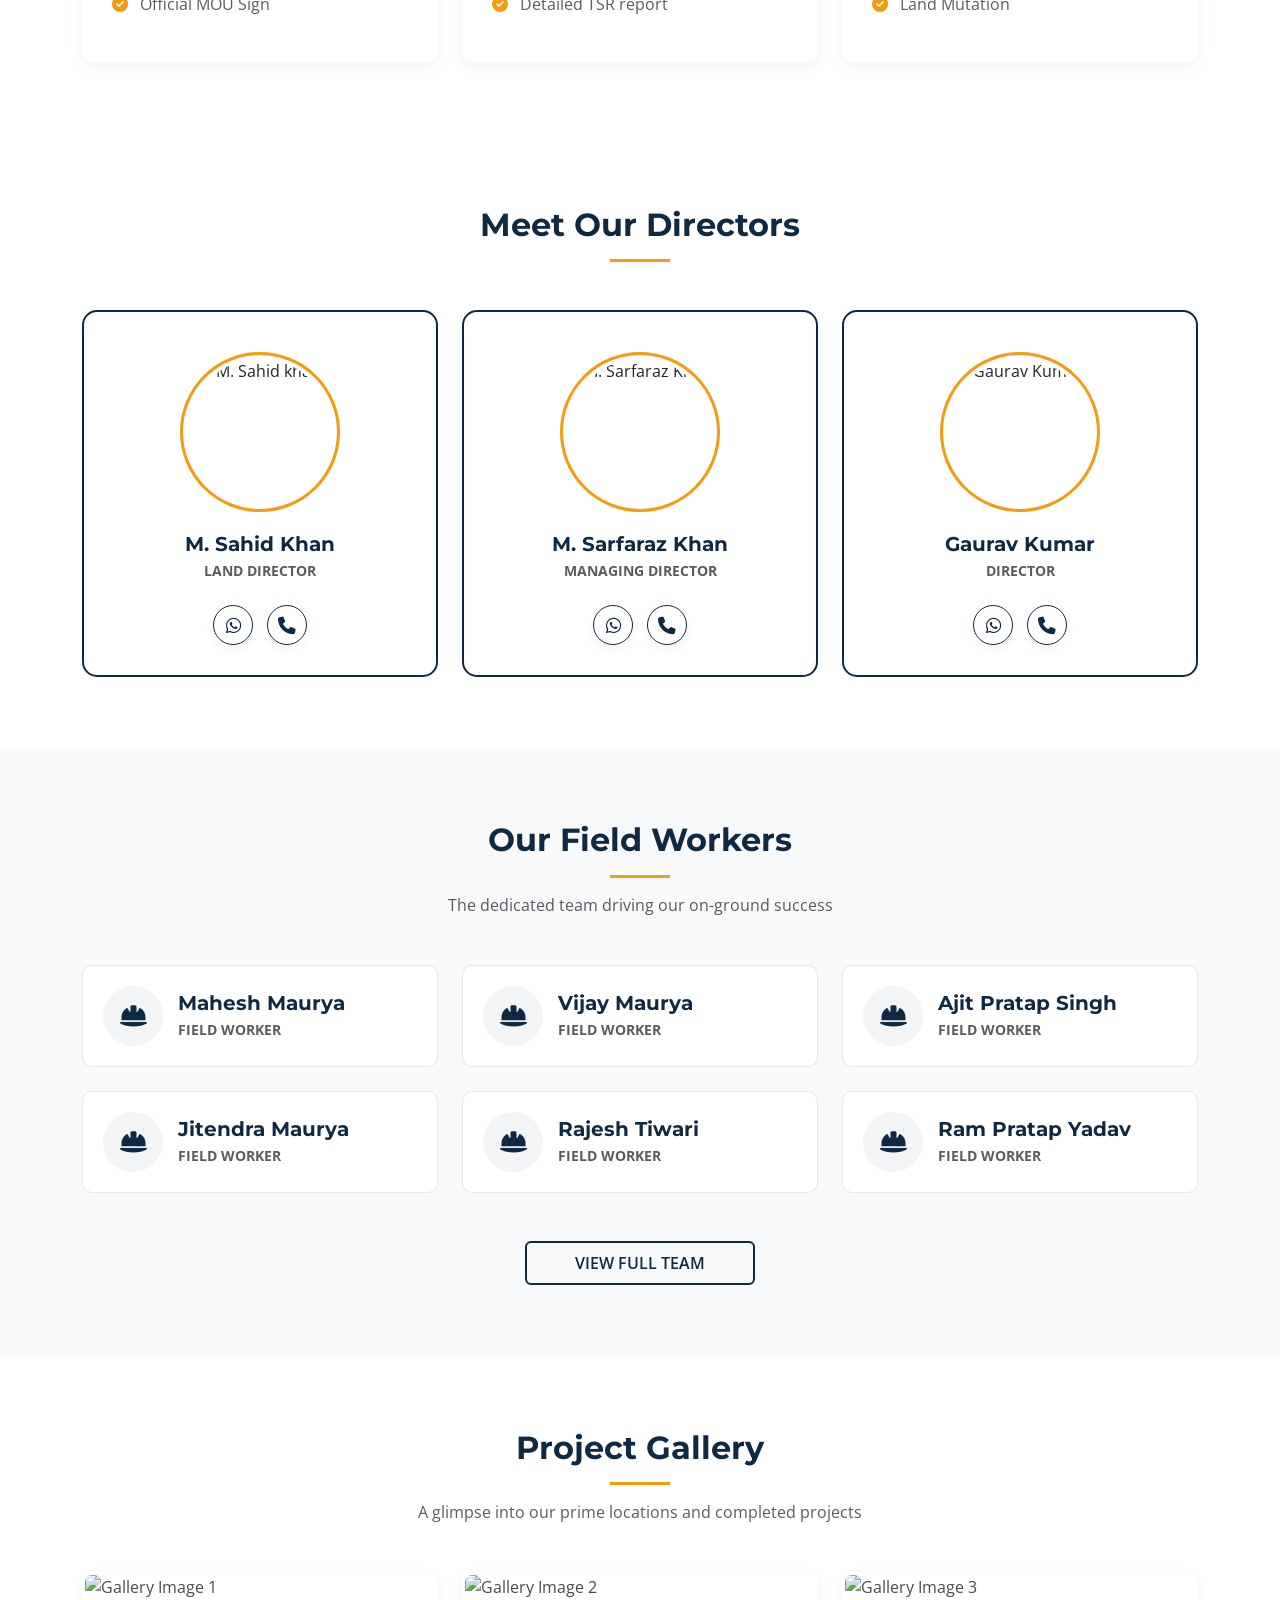
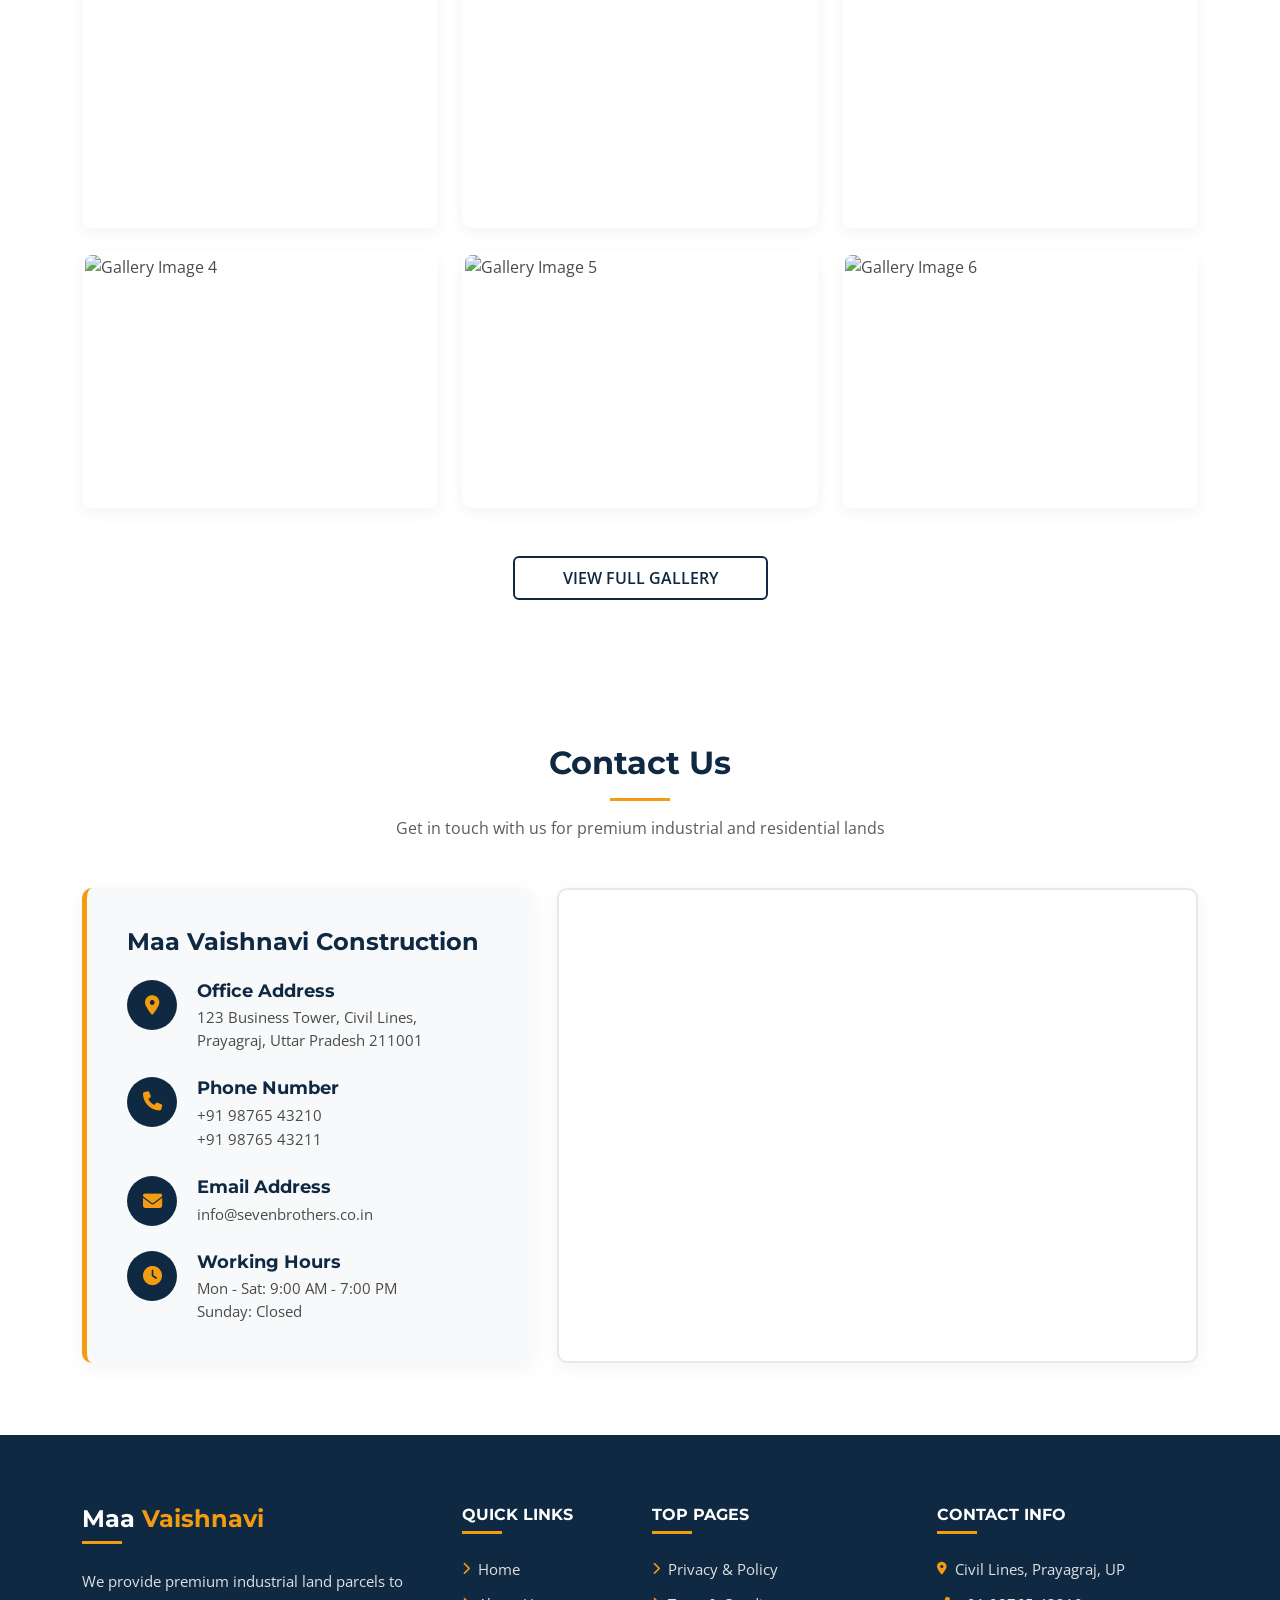
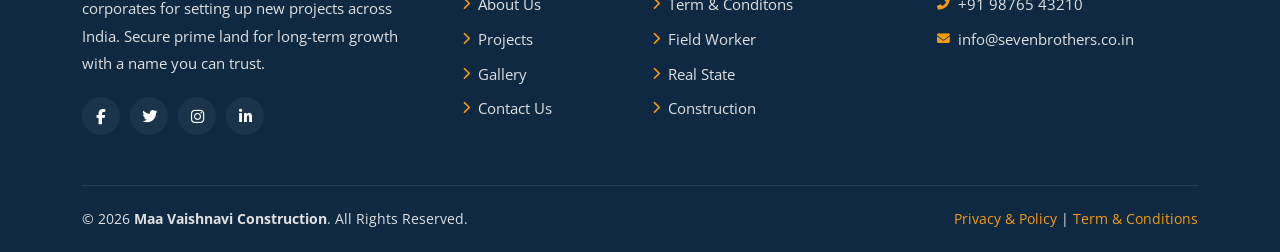
==== commit 5ae8f59b: "code added" ====
--- a/index.html
+++ b/index.html
@@ -50,7 +50,7 @@
                 class="nav-link dropdown-toggle"
                 href=""
                 data-bs-toggle="dropdown"
-                >Works</a
+                >Projects</a
               >
               <ul class="dropdown-menu border-0 shadow">
                 <li><a class="dropdown-item" href="realstate.html">Realstate</a></li>
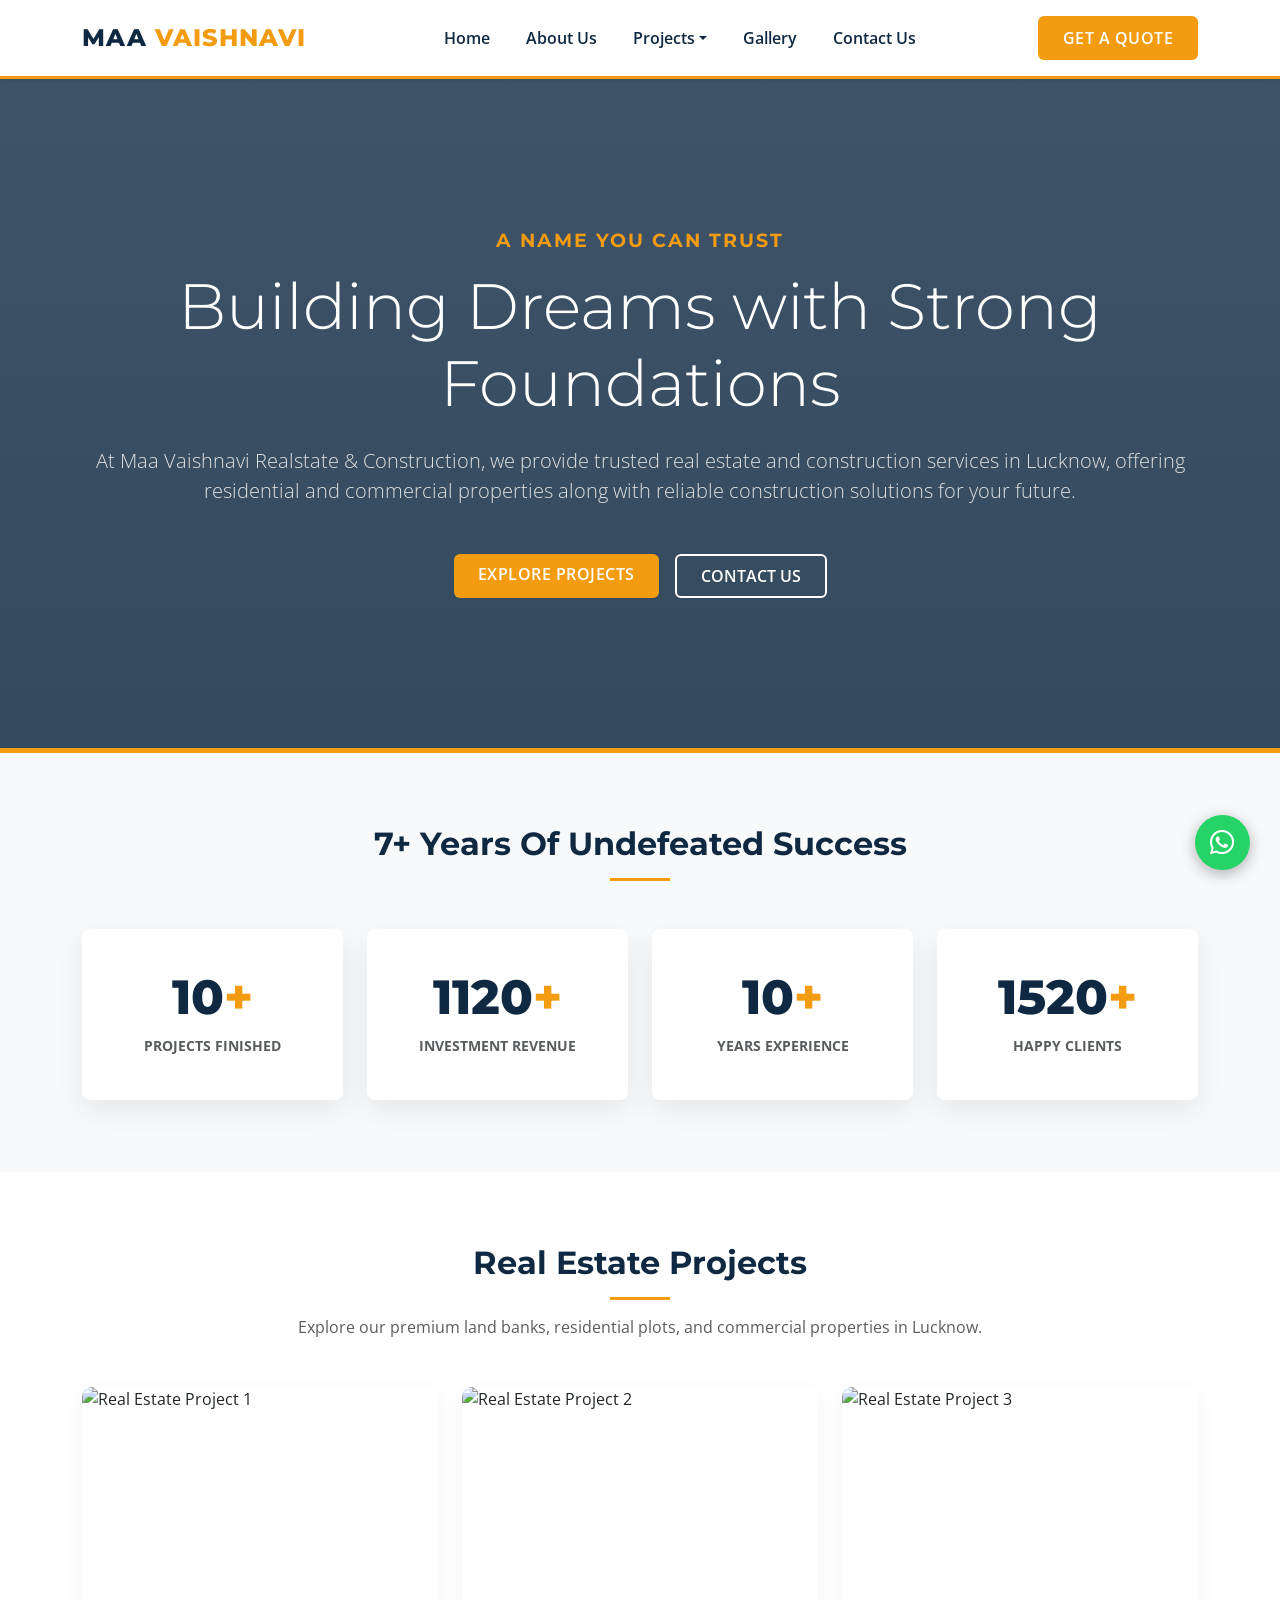
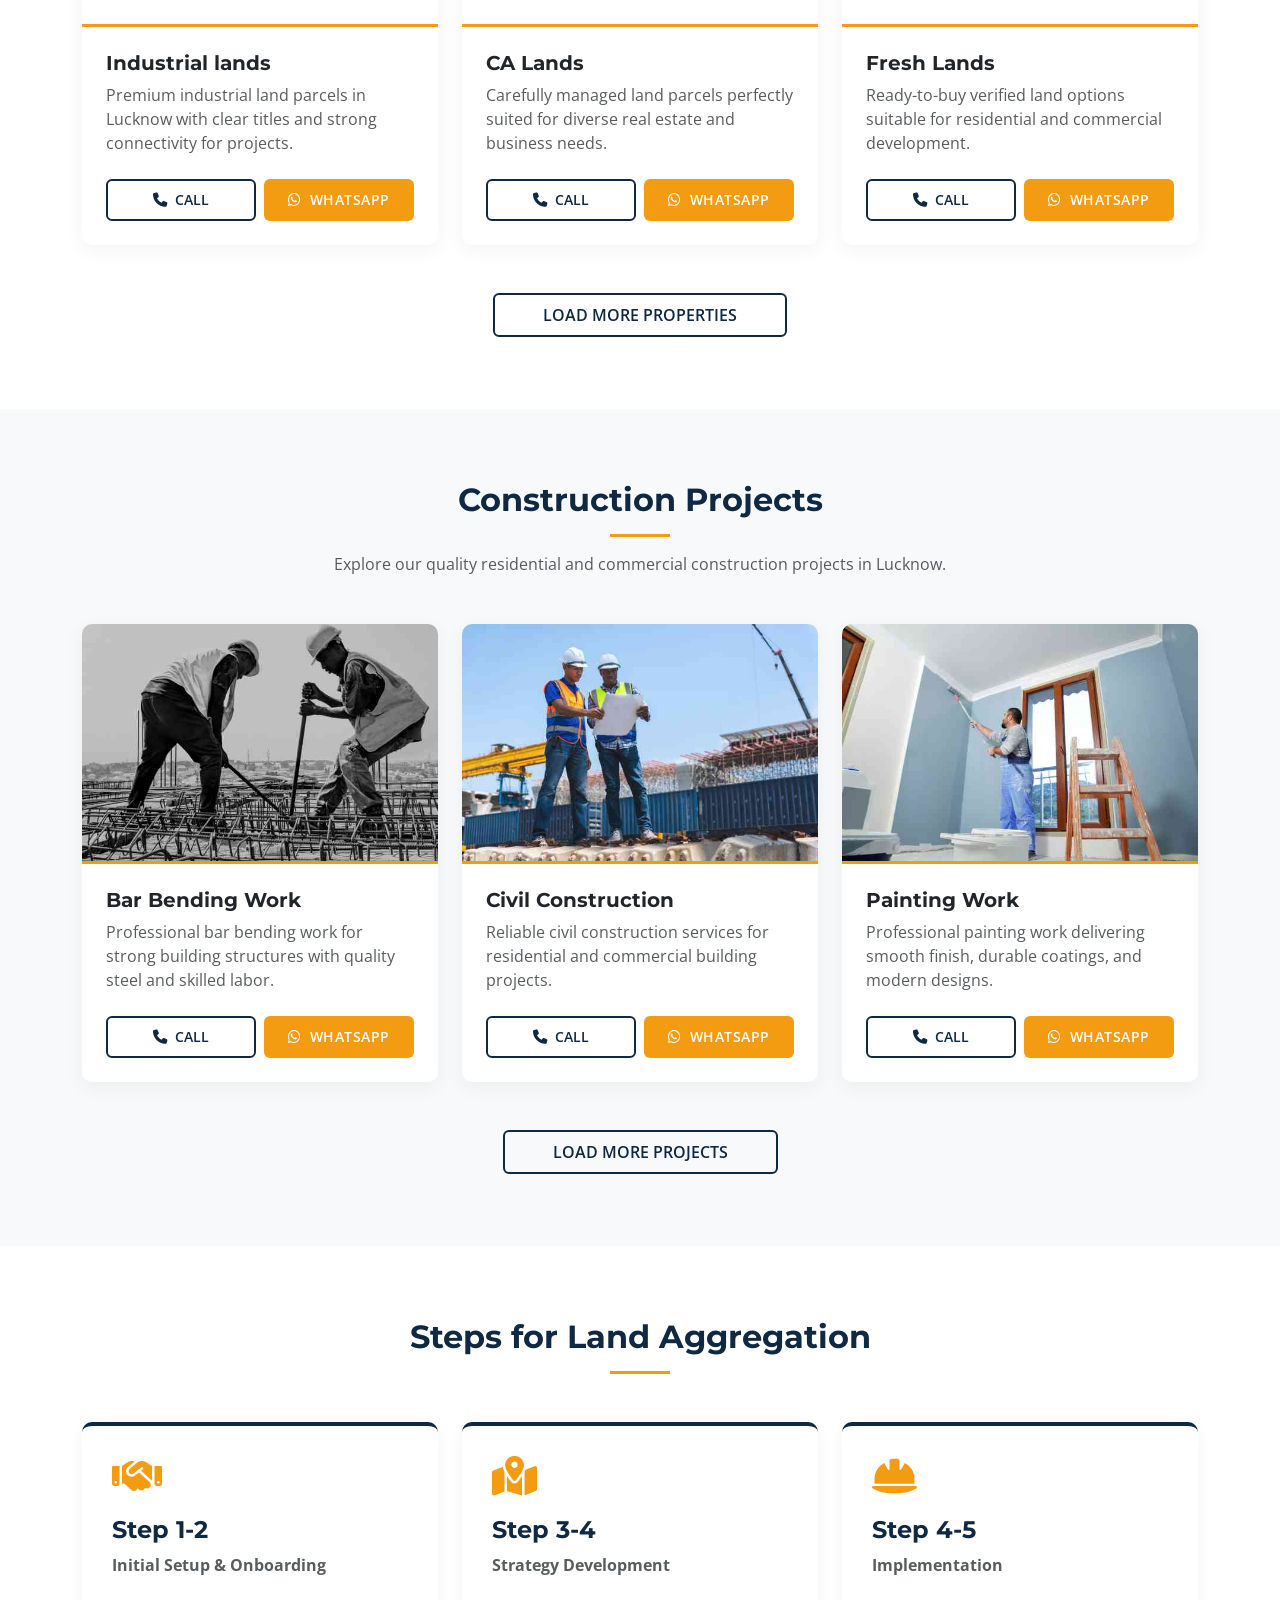
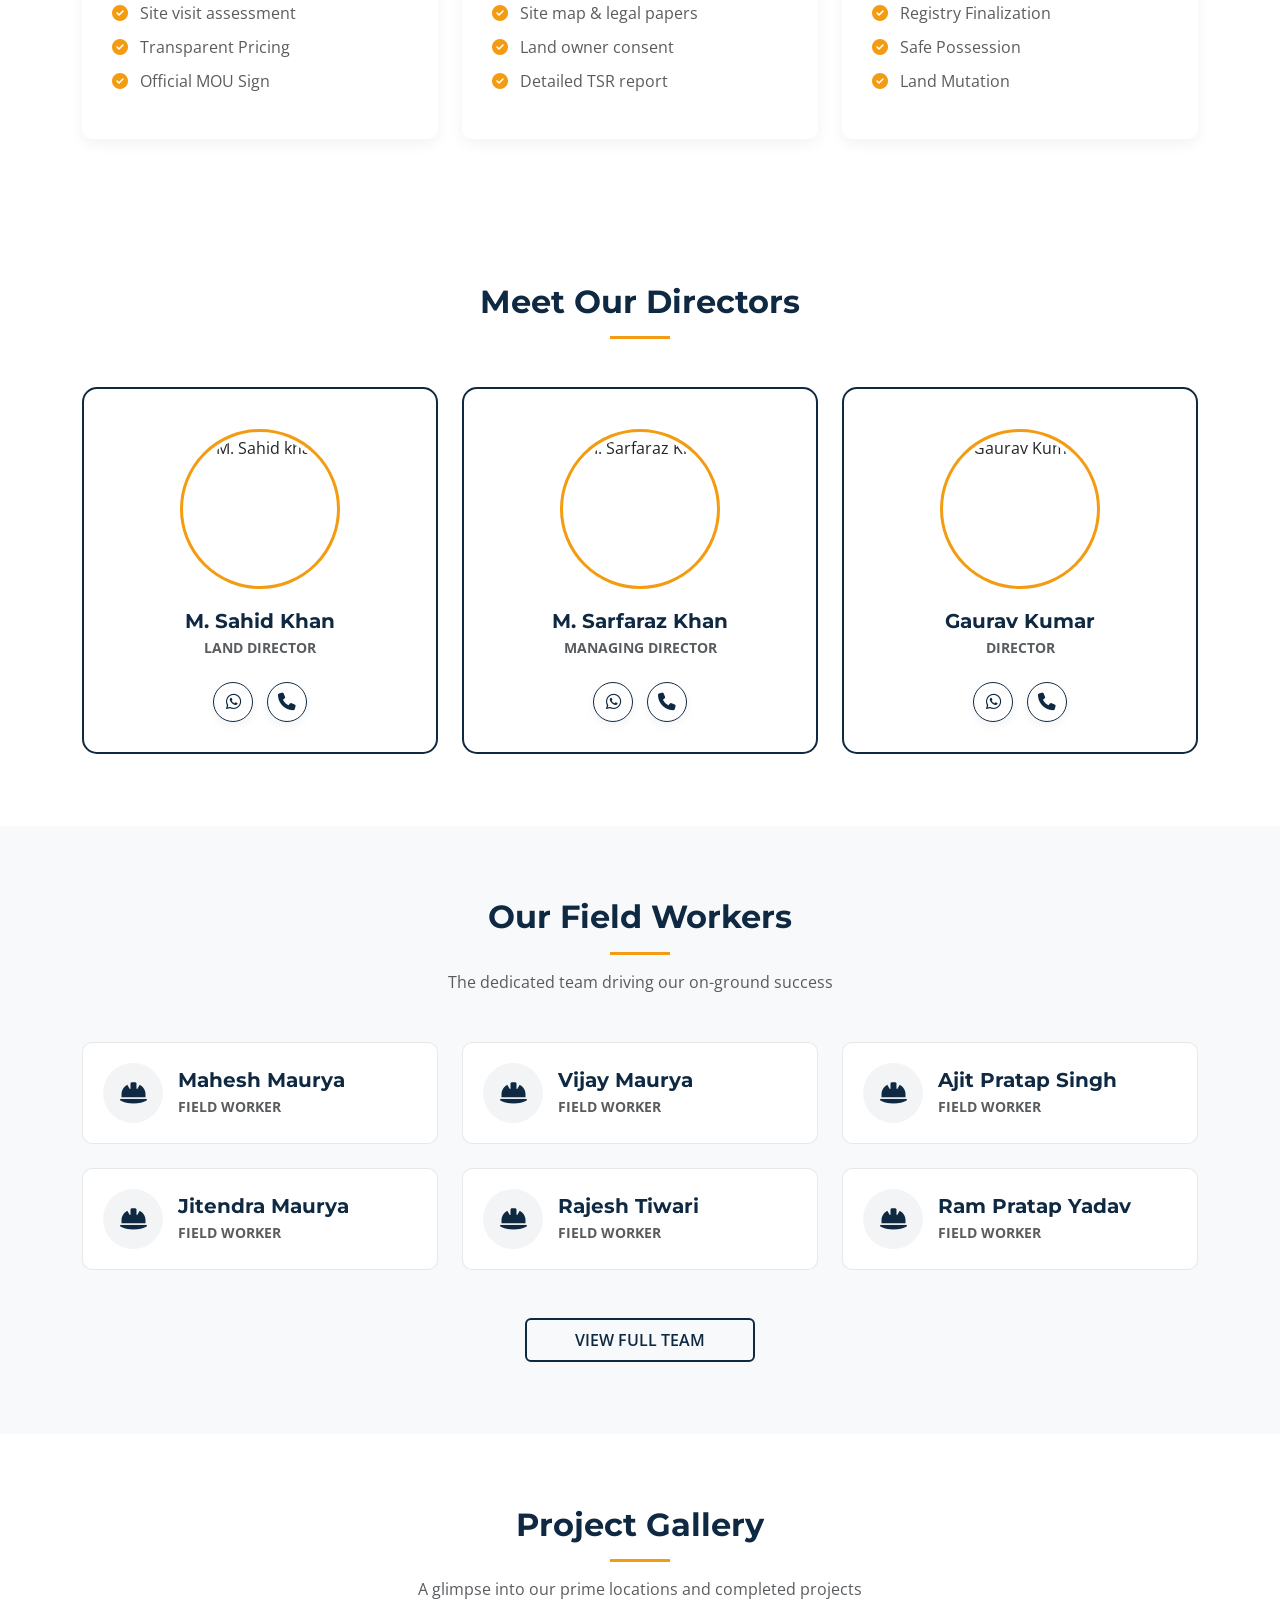
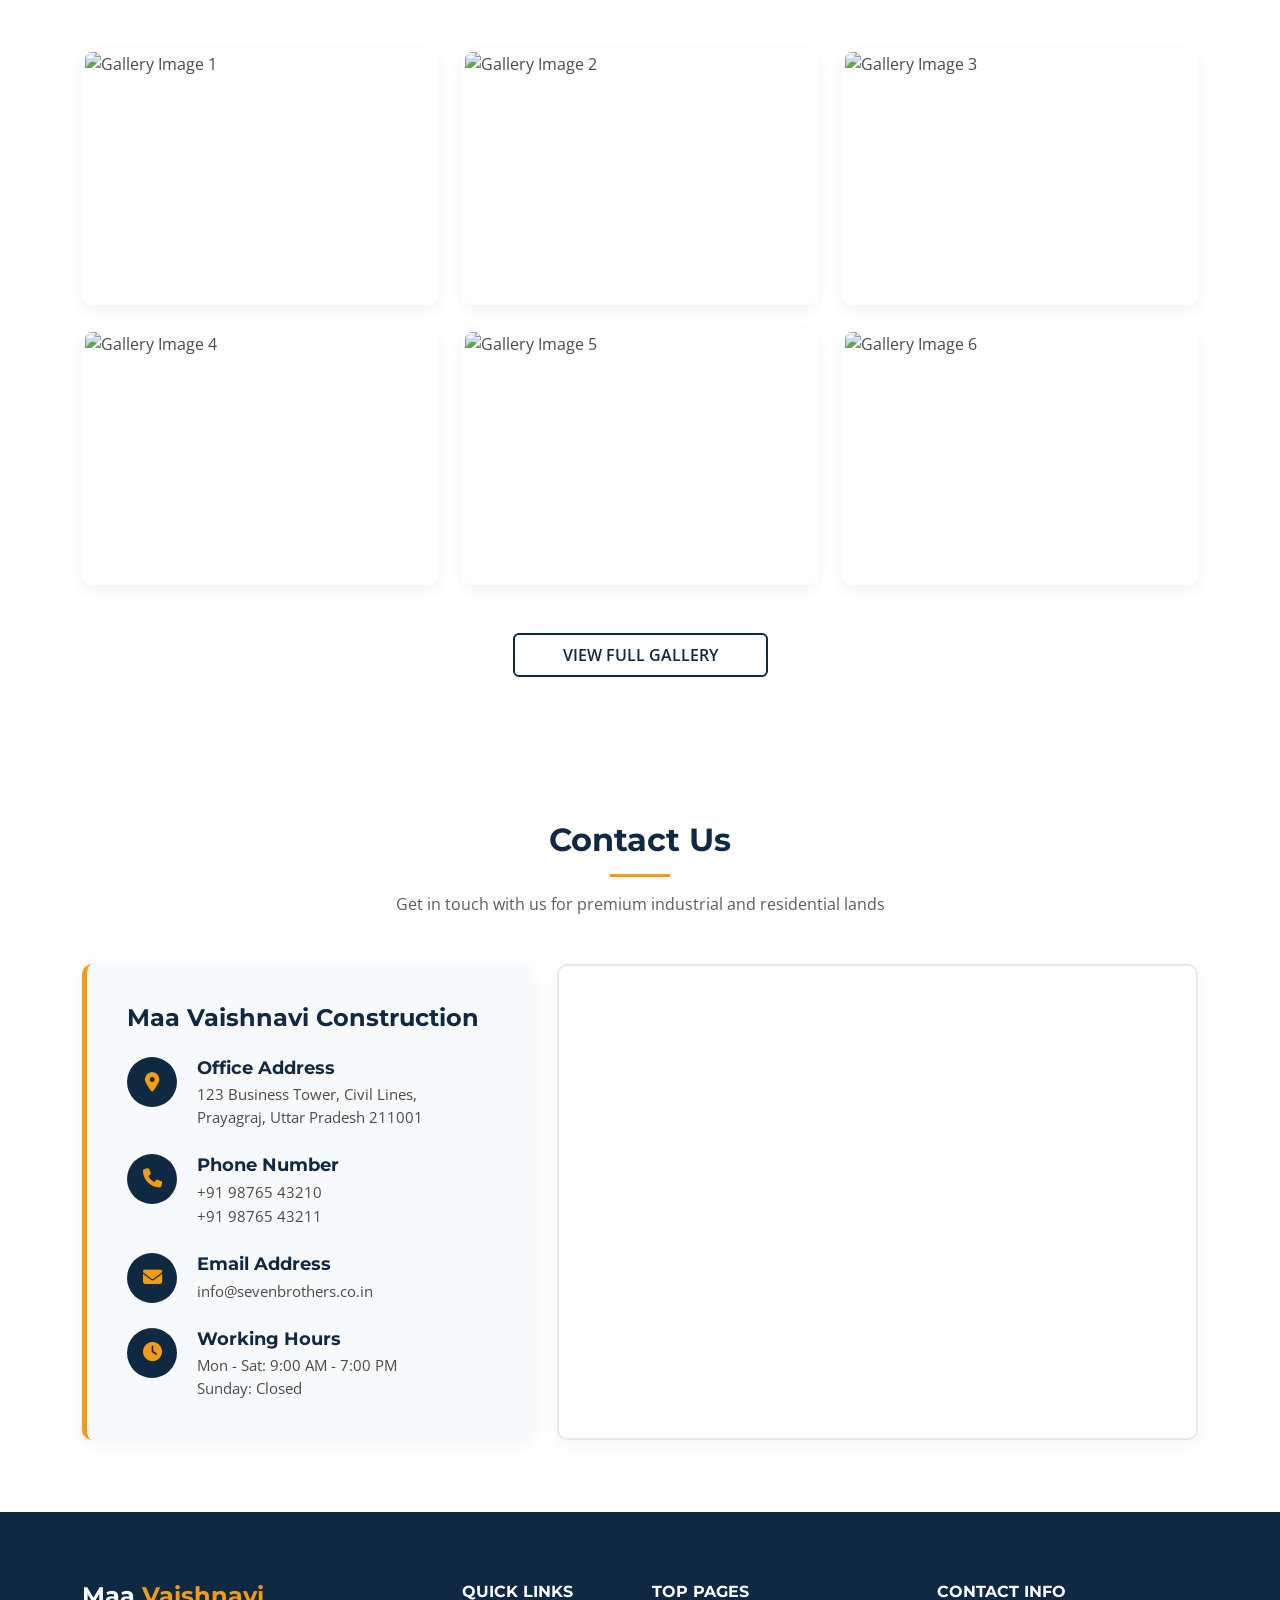
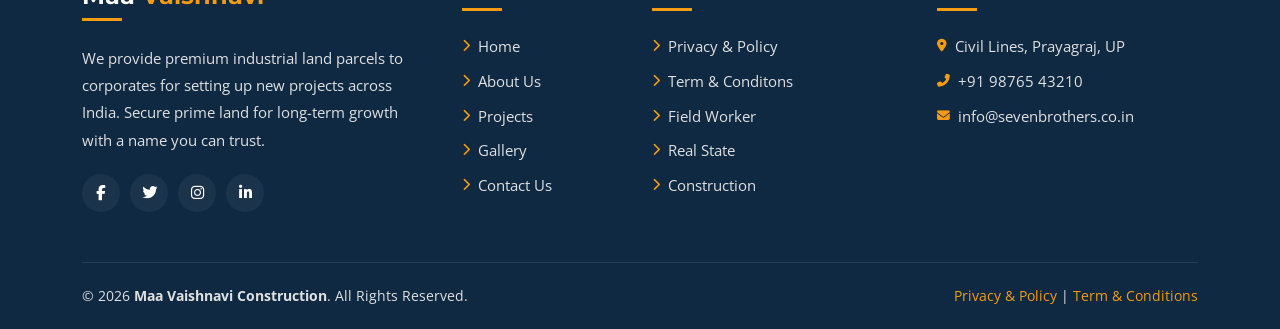
==== commit d86b8532: "code updated" ====
--- a/index.html
+++ b/index.html
@@ -25,7 +25,7 @@
   <body>
     <nav class="navbar navbar-expand-lg sticky-top shadow-sm">
       <div class="container">
-        <a class="navbar-brand text-uppercase" href="#"
+        <a class="navbar-brand text-uppercase" href="index.html"
           >Maa <span>Vaishnavi</span></a
         >
         <button
@@ -41,7 +41,7 @@
           id="navbarNav"
         >
           <ul class="navbar-nav">
-            <li class="nav-item"><a class="nav-link" href="#">Home</a></li>
+            <li class="nav-item"><a class="nav-link" href="index.html">Home</a></li>
             <li class="nav-item">
               <a class="nav-link" href="about-us.html">About Us</a>
             </li>
@@ -53,20 +53,26 @@
                 >Projects</a
               >
               <ul class="dropdown-menu border-0 shadow">
-                <li><a class="dropdown-item" href="realstate.html">Realstate</a></li>
-                <li><a class="dropdown-item" href="/construction.html">Construction</a></li>
+                <li>
+                  <a class="dropdown-item" href="realstate.html">Realstate</a>
+                </li>
+                <li>
+                  <a class="dropdown-item" href="/construction.html"
+                    >Construction</a
+                  >
+                </li>
               </ul>
             </li>
             <li class="nav-item">
               <a class="nav-link" href="/gallery.html">Gallery</a>
             </li>
             <li class="nav-item">
-              <a class="nav-link" href="contact">Contact Us</a>
+              <a class="nav-link" href="/contact.html">Contact Us</a>
             </li>
           </ul>
         </div>
         <div class="d-none d-lg-block">
-          <a href="#quote" class="btn btn-theme">Get a Quote</a>
+          <a href="/contact.html" class="btn btn-theme">Get a Quote</a>
         </div>
       </div>
     </nav>
@@ -74,11 +80,9 @@
     <section class="hero-section text-center">
       <div class="container">
         <h4 class="text-uppercase mb-3 fw-bold">A Name You Can Trust</h4>
-        <h1 class="display-3 fw-extrabold mb-4">Vision Got Larger</h1>
+        <h1 class="display-3 fw-extrabold mb-4">Building Dreams with Strong Foundations</h1>
         <p class="lead w-md-75 mx-auto mb-5" style="color: #e0e0e0">
-          At Maa Vaishnavi Construction, we provide premium industrial land
-          parcels to corporates for setting up new projects across India. Secure
-          prime land for long-term growth.
+          At Maa Vaishnavi Realstate & Construction, we provide trusted real estate and construction services in Lucknow, offering residential and commercial properties along with reliable construction solutions for your future.
         </p>
         <div class="d-grid gap-3 d-sm-flex justify-content-sm-center">
           <a href="#real-estate-projects" class="btn btn-theme px-4 py-2">
@@ -165,23 +169,22 @@
       <h2>Real Estate Projects</h2>
       <div style="width: 60px; height: 3px; background-color: var(--accent-gold); margin: 15px auto;"></div>
       <p class="text-muted">
-        Explore our premium land banks and residential properties
+        Explore our premium land banks, residential plots, and commercial properties in Lucknow.
       </p>
     </div>
 
     <div class="row g-4">
-      <div class="col-md-4">
+     <div class="col-md-4">
         <div class="card project-card h-100">
           <img
-            src="https://images.unsplash.com/photo-1560518883-ce09059eeffa?ixlib=rb-4.0.3&auto=format&fit=crop&w=800&q=80"
+            src="https://sevenbrothers.co.in/wp-content/uploads/2025/10/Indus-Land-min.webp"
             class="card-img-top"
             alt="Real Estate Project 1"
           />
           <div class="card-body p-4 d-flex flex-column">
-            <h5 class="card-title fw-bold">Green Valley Estates</h5>
+            <h5 class="card-title fw-bold">Industrial lands</h5>
             <p class="card-text text-muted mb-4">
-              Premium residential plots with modern amenities, clear titles,
-              and excellent connectivity.
+              Premium industrial land parcels in Lucknow with clear titles and strong connectivity for projects.
             </p>
             <div class="d-flex gap-2 mt-auto">
               <a href="tel:+919876543210" class="btn btn-outline-theme w-50 d-flex align-items-center justify-content-center" style="padding: 8px 5px; font-size: 0.9rem;">
@@ -198,15 +201,14 @@
       <div class="col-md-4">
         <div class="card project-card h-100">
           <img
-            src="https://images.unsplash.com/photo-1512917774080-9991f1c4c750?ixlib=rb-4.0.3&auto=format&fit=crop&w=800&q=80"
+            src="https://sevenbrothers.co.in/wp-content/uploads/2025/10/CA-Land-min.webp"
             class="card-img-top"
             alt="Real Estate Project 2"
           />
           <div class="card-body p-4 d-flex flex-column">
-            <h5 class="card-title fw-bold">Vivid Purpose Lands</h5>
+            <h5 class="card-title fw-bold">CA Lands</h5>
             <p class="card-text text-muted mb-4">
-              Carefully managed land parcels perfectly suited for diverse
-              industrial and commercial needs.
+              Carefully managed land parcels perfectly suited for diverse real estate and business needs.
             </p>
             <div class="d-flex gap-2 mt-auto">
               <a href="tel:+919876543210" class="btn btn-outline-theme w-50 d-flex align-items-center justify-content-center" style="padding: 8px 5px; font-size: 0.9rem;">
@@ -223,15 +225,14 @@
       <div class="col-md-4">
         <div class="card project-card h-100">
           <img
-            src="https://images.unsplash.com/photo-1500382017468-9049fed747ef?ixlib=rb-4.0.3&auto=format&fit=crop&w=800&q=80"
+            src="https://sevenbrothers.co.in/wp-content/uploads/2025/10/Fresh-Land.webp"
             class="card-img-top"
             alt="Real Estate Project 3"
           />
           <div class="card-body p-4 d-flex flex-column">
-            <h5 class="card-title fw-bold">CA Land Patches</h5>
+            <h5 class="card-title fw-bold">Fresh Lands</h5>
             <p class="card-text text-muted mb-4">
-              Ready-to-register Compensatory Afforestation lands to help
-              companies meet strict compliance.
+              Ready-to-buy verified land options suitable for residential and commercial development.
             </p>
             <div class="d-flex gap-2 mt-auto">
               <a href="tel:+919876543210" class="btn btn-outline-theme w-50 d-flex align-items-center justify-content-center" style="padding: 8px 5px; font-size: 0.9rem;">
@@ -247,7 +248,7 @@
     </div>
 
     <div class="text-center mt-5">
-      <a href="real-estate.html" class="btn btn-outline-theme px-5 py-2">
+      <a href="/realstate.html" class="btn btn-outline-theme px-5 py-2">
         Load More Properties
       </a>
     </div>
@@ -272,89 +273,86 @@
             "
           ></div>
           <p class="text-muted">
-            Building the future with quality materials and trusted expertise
+            Explore our quality residential and commercial construction projects in Lucknow.
           </p>
         </div>
 
         <div class="row g-4">
-          <div class="col-md-4">
-            <div class="card project-card h-100">
-              <img
-                src="https://images.unsplash.com/photo-1589939705384-5185137a7f0f?ixlib=rb-4.0.3&auto=format&fit=crop&w=800&q=80"
-                class="card-img-top"
-                alt="Construction Project 1"
-              />
-              <div class="card-body p-4 d-flex flex-column">
-                <h5 class="card-title fw-bold">Industrial Hub Alpha</h5>
-                <p class="card-text text-muted mb-4">
-                  A state-of-the-art manufacturing facility built from the
-                  ground up for heavy-duty industries.
-                </p>
-                <div class="d-flex gap-2 mt-auto">
-                  <a href="tel:+919876543210" class="btn btn-outline-theme w-50 d-flex align-items-center justify-content-center" style="padding: 8px 5px; font-size: 0.9rem;">
-                    <i class="fas fa-phone me-2"></i> Call
-                  </a>
-                  <a href="https://wa.me/919876543210" target="_blank" class="btn btn-theme w-50 d-flex align-items-center justify-content-center" style="padding: 8px 5px; font-size: 0.9rem;">
-                    <i class="fab fa-whatsapp me-2"></i> WhatsApp
-                  </a>
-                </div>
-              </div>
-            </div>
-          </div>
-          
-          <div class="col-md-4">
-            <div class="card project-card h-100">
-              <img
-                src="https://images.unsplash.com/photo-1589939705384-5185137a7f0f?ixlib=rb-4.0.3&auto=format&fit=crop&w=800&q=80"
-                class="card-img-top"
-                alt="Construction Project 2"
-              />
-              <div class="card-body p-4 d-flex flex-column">
-                <h5 class="card-title fw-bold">City Center Logistics</h5>
-                <p class="card-text text-muted mb-4">
-                  Modern warehousing and logistics park designed specifically
-                  for maximum operational efficiency.
-                </p>
-                <div class="d-flex gap-2 mt-auto">
-                  <a href="tel:+919876543210" class="btn btn-outline-theme w-50 d-flex align-items-center justify-content-center" style="padding: 8px 5px; font-size: 0.9rem;">
-                    <i class="fas fa-phone me-2"></i> Call
-                  </a>
-                  <a href="https://wa.me/919876543210" target="_blank" class="btn btn-theme w-50 d-flex align-items-center justify-content-center" style="padding: 8px 5px; font-size: 0.9rem;">
-                    <i class="fab fa-whatsapp me-2"></i> WhatsApp
-                  </a>
-                </div>
-              </div>
-            </div>
-          </div>
-          
-          <div class="col-md-4">
-            <div class="card project-card h-100">
-              <img
-                src="https://images.unsplash.com/photo-1589939705384-5185137a7f0f?ixlib=rb-4.0.3&auto=format&fit=crop&w=800&q=80"
-                class="card-img-top"
-                alt="Construction Project 3"
-              />
-              <div class="card-body p-4 d-flex flex-column">
-                <h5 class="card-title fw-bold">Corporate Park Phase II</h5>
-                <p class="card-text text-muted mb-4">
-                  Premium commercial office spaces featuring sustainable
-                  architecture and smart design.
-                </p>
-                <div class="d-flex gap-2 mt-auto">
-                  <a href="tel:+919876543210" class="btn btn-outline-theme w-50 d-flex align-items-center justify-content-center" style="padding: 8px 5px; font-size: 0.9rem;">
-                    <i class="fas fa-phone me-2"></i> Call
-                  </a>
-                  <a href="https://wa.me/919876543210" target="_blank" class="btn btn-theme w-50 d-flex align-items-center justify-content-center" style="padding: 8px 5px; font-size: 0.9rem;">
-                    <i class="fab fa-whatsapp me-2"></i> WhatsApp
-                  </a>
-                </div>
-              </div>
-            </div>
-          </div>
+      <div class="col-md-4">
+        <div class="card project-card h-100">
+          <img
+            src="images/Bar Bending Work.jpg.jpeg"
+            class="card-img-top"
+            alt="Real Estate Project 1"
+          />
+          <div class="card-body p-4 d-flex flex-column">
+            <h5 class="card-title fw-bold">Bar Bending Work</h5>
+            <p class="card-text text-muted mb-4">
+              Professional bar bending work for strong building structures with quality steel and skilled labor.
+            </p>
+            <div class="d-flex gap-2 mt-auto">
+              <a href="tel:+919876543210" class="btn btn-outline-theme w-50 d-flex align-items-center justify-content-center" style="padding: 8px 5px; font-size: 0.9rem;">
+                <i class="fa-solid fa-phone me-2"></i> Call
+              </a>
+              <a href="https://wa.me/919876543210" target="_blank" class="btn btn-theme w-50 d-flex align-items-center justify-content-center" style="padding: 8px 5px; font-size: 0.9rem;">
+                <i class="fab fa-whatsapp me-2"></i> WhatsApp
+              </a>
+            </div>
+          </div>
+        </div>
+      </div>
+      
+      <div class="col-md-4">
+        <div class="card project-card h-100">
+          <img
+            src="images/Civil Construction.jpg.jpeg"
+            class="card-img-top"
+            alt="Real Estate Project 2"
+          />
+          <div class="card-body p-4 d-flex flex-column">
+            <h5 class="card-title fw-bold">Civil Construction</h5>
+            <p class="card-text text-muted mb-4">
+              Reliable civil construction services for residential and commercial building projects.
+            </p>
+            <div class="d-flex gap-2 mt-auto">
+              <a href="tel:+919876543210" class="btn btn-outline-theme w-50 d-flex align-items-center justify-content-center" style="padding: 8px 5px; font-size: 0.9rem;">
+                <i class="fa-solid fa-phone me-2"></i> Call
+              </a>
+              <a href="https://wa.me/919876543210" target="_blank" class="btn btn-theme w-50 d-flex align-items-center justify-content-center" style="padding: 8px 5px; font-size: 0.9rem;">
+                <i class="fab fa-whatsapp me-2"></i> WhatsApp
+              </a>
+            </div>
+          </div>
+        </div>
+      </div>
+      
+      <div class="col-md-4">
+        <div class="card project-card h-100">
+          <img
+            src="images/Painting Work.jpg.jpeg"
+            class="card-img-top"
+            alt="Real Estate Project 3"
+          />
+          <div class="card-body p-4 d-flex flex-column">
+            <h5 class="card-title fw-bold">Painting Work</h5>
+            <p class="card-text text-muted mb-4">
+              Professional painting work delivering smooth finish, durable coatings, and modern designs.
+            </p>
+            <div class="d-flex gap-2 mt-auto">
+              <a href="tel:+919876543210" class="btn btn-outline-theme w-50 d-flex align-items-center justify-content-center" style="padding: 8px 5px; font-size: 0.9rem;">
+                <i class="fas fa-phone me-2"></i> Call
+              </a>
+              <a href="https://wa.me/919876543210" target="_blank" class="btn btn-theme w-50 d-flex align-items-center justify-content-center" style="padding: 8px 5px; font-size: 0.9rem;">
+                <i class="fab fa-whatsapp me-2"></i> WhatsApp
+              </a>
+            </div>
+          </div>
+        </div>
+      </div>
         </div>
 
         <div class="text-center mt-5">
-          <a href="construction.html" class="btn btn-outline-theme px-5 py-2">
+          <a href="/construction.html" class="btn btn-outline-theme px-5 py-2">
             Load More Projects
           </a>
         </div>
@@ -742,7 +740,7 @@
         </div>
 
         <div class="text-center mt-5">
-          <a href="gallery.html" class="btn btn-outline-theme px-5 py-2"
+          <a href="/gallery.html" class="btn btn-outline-theme px-5 py-2"
             >View Full Gallery</a
           >
         </div>
@@ -900,6 +898,17 @@
         </div>
     </footer>
 
+        <!-- Floating Icon -->
+  <div class="floating-action-menu">
+  <a href="tel:+919876543210" class="floating-btn btn-call-floating d-flex d-md-none" aria-label="Call Us">
+    <i class="fas fa-phone"></i>
+  </a>
+
+  <a href="https://wa.me/919876543210" target="_blank" class="floating-btn btn-whatsapp-floating" aria-label="WhatsApp Us">
+    <i class="fab fa-whatsapp"></i>
+  </a>
+</div>
+
     <script src="https://cdn.jsdelivr.net/npm/bootstrap@5.3.0/dist/js/bootstrap.bundle.min.js"></script>
     <script src="/script.js"></script>
   </body>
--- a/style.css
+++ b/style.css
@@ -626,3 +626,61 @@
   pointer-events: none;
   transition: opacity 0.3s ease;
 }
+
+@media (max-width:768px){
+
+ .page-header h1{
+  font-size: 30px !important;
+  font-weight: 600px;
+ }
+}
+
+/* 
+====================================================
+  FLOATING BUTTON
+====================================================
+*/
+        .floating-action-menu {
+            position: fixed;
+            bottom: 30px;
+            right: 30px;
+            display: flex;
+            flex-direction: column;
+            gap: 15px; /* Creates the slight gap between buttons */
+            z-index: 9999; /* Ensures it stays on top of all other content */
+        }
+
+        .floating-btn {
+            width: 55px;
+            height: 55px;
+            border-radius: 50%;
+            display: flex;
+            align-items: center;
+            justify-content: center;
+            font-size: 28px;
+            color: white;
+            text-decoration: none;
+            box-shadow: 0 4px 15px rgba(0, 0, 0, 0.3);
+            transition: transform 0.3s ease;
+        }
+
+        .floating-btn:hover {
+            transform: scale(1.1);
+            color: white;
+        }
+
+        .btn-call-floating {
+            background-color: var(--primary-navy); /* Matches your theme */
+        }
+
+        .btn-whatsapp-floating {
+            background-color: #25D366; /* Official WhatsApp Green */
+        }
+
+        /* Adjust position slightly for smaller mobile screens */
+        @media (max-width: 768px) {
+            .floating-action-menu {
+                bottom: 20px;
+                right: 20px;
+            }
+        }
